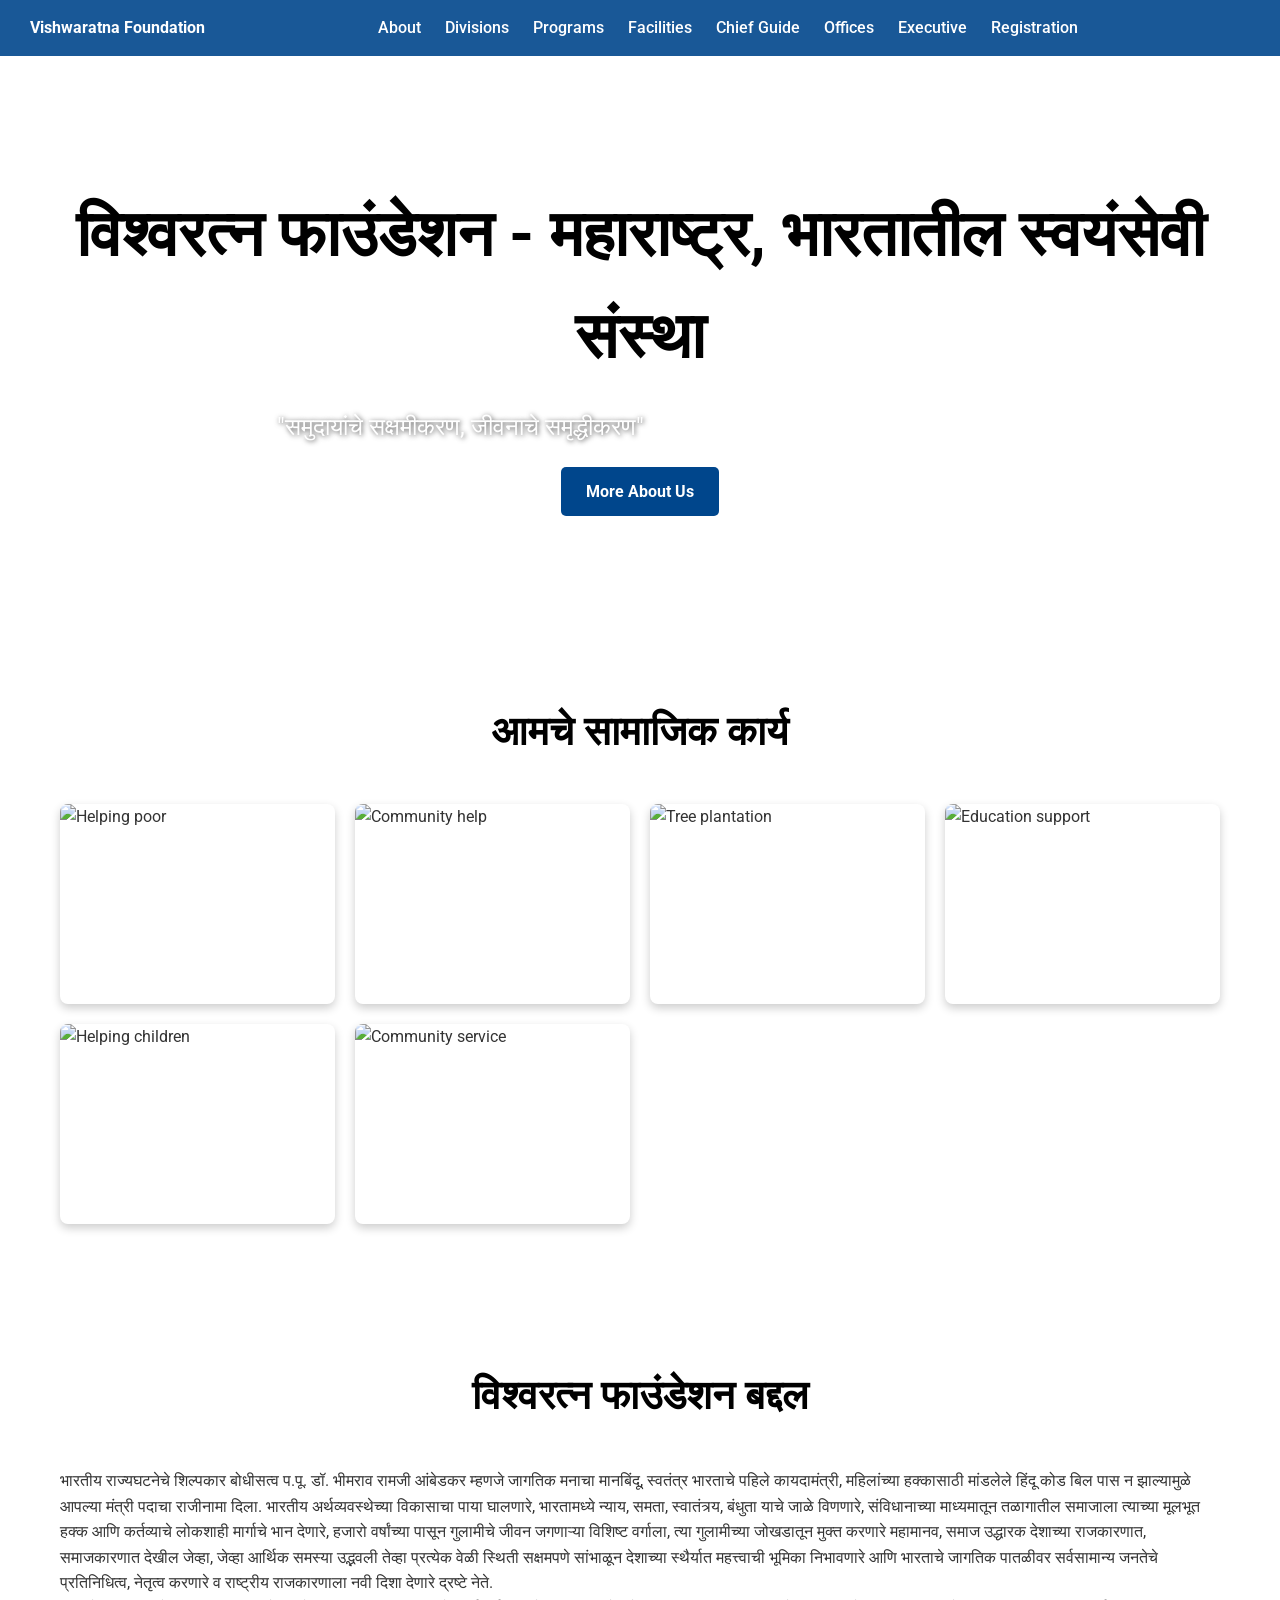
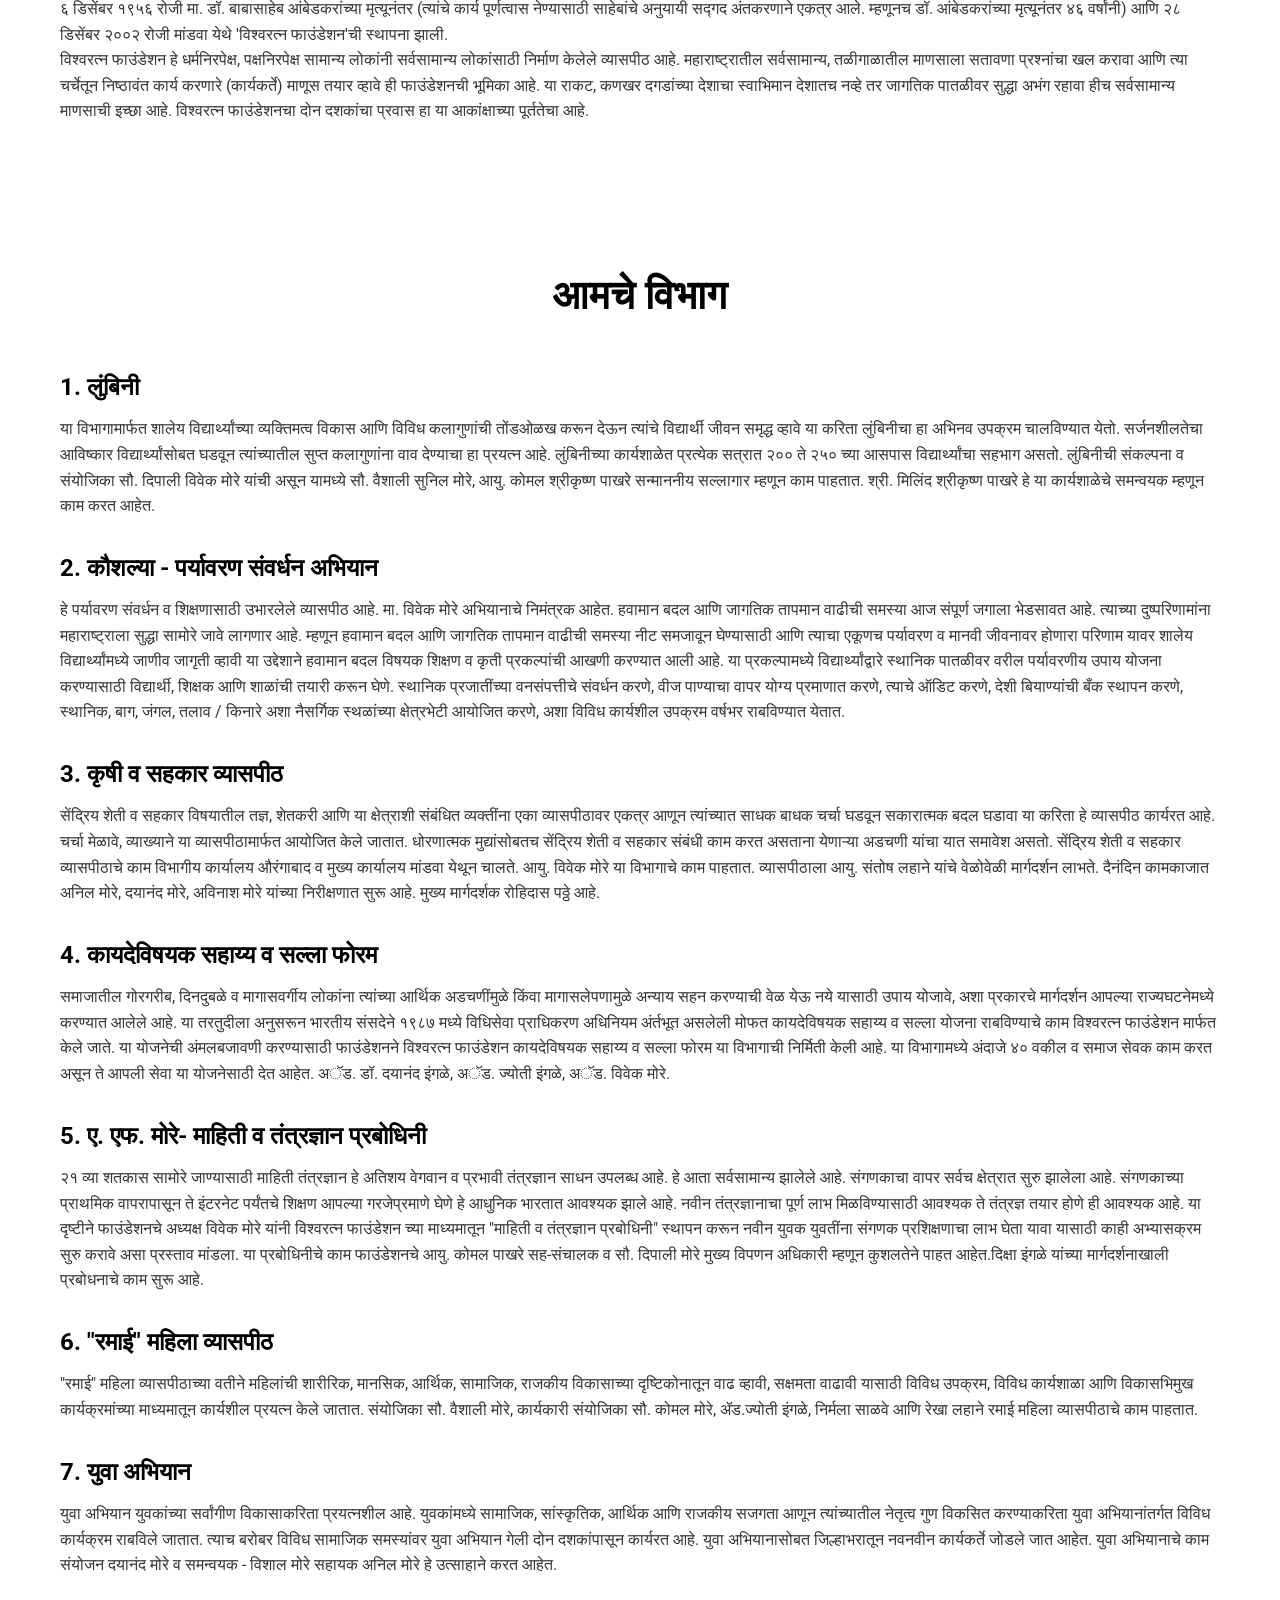
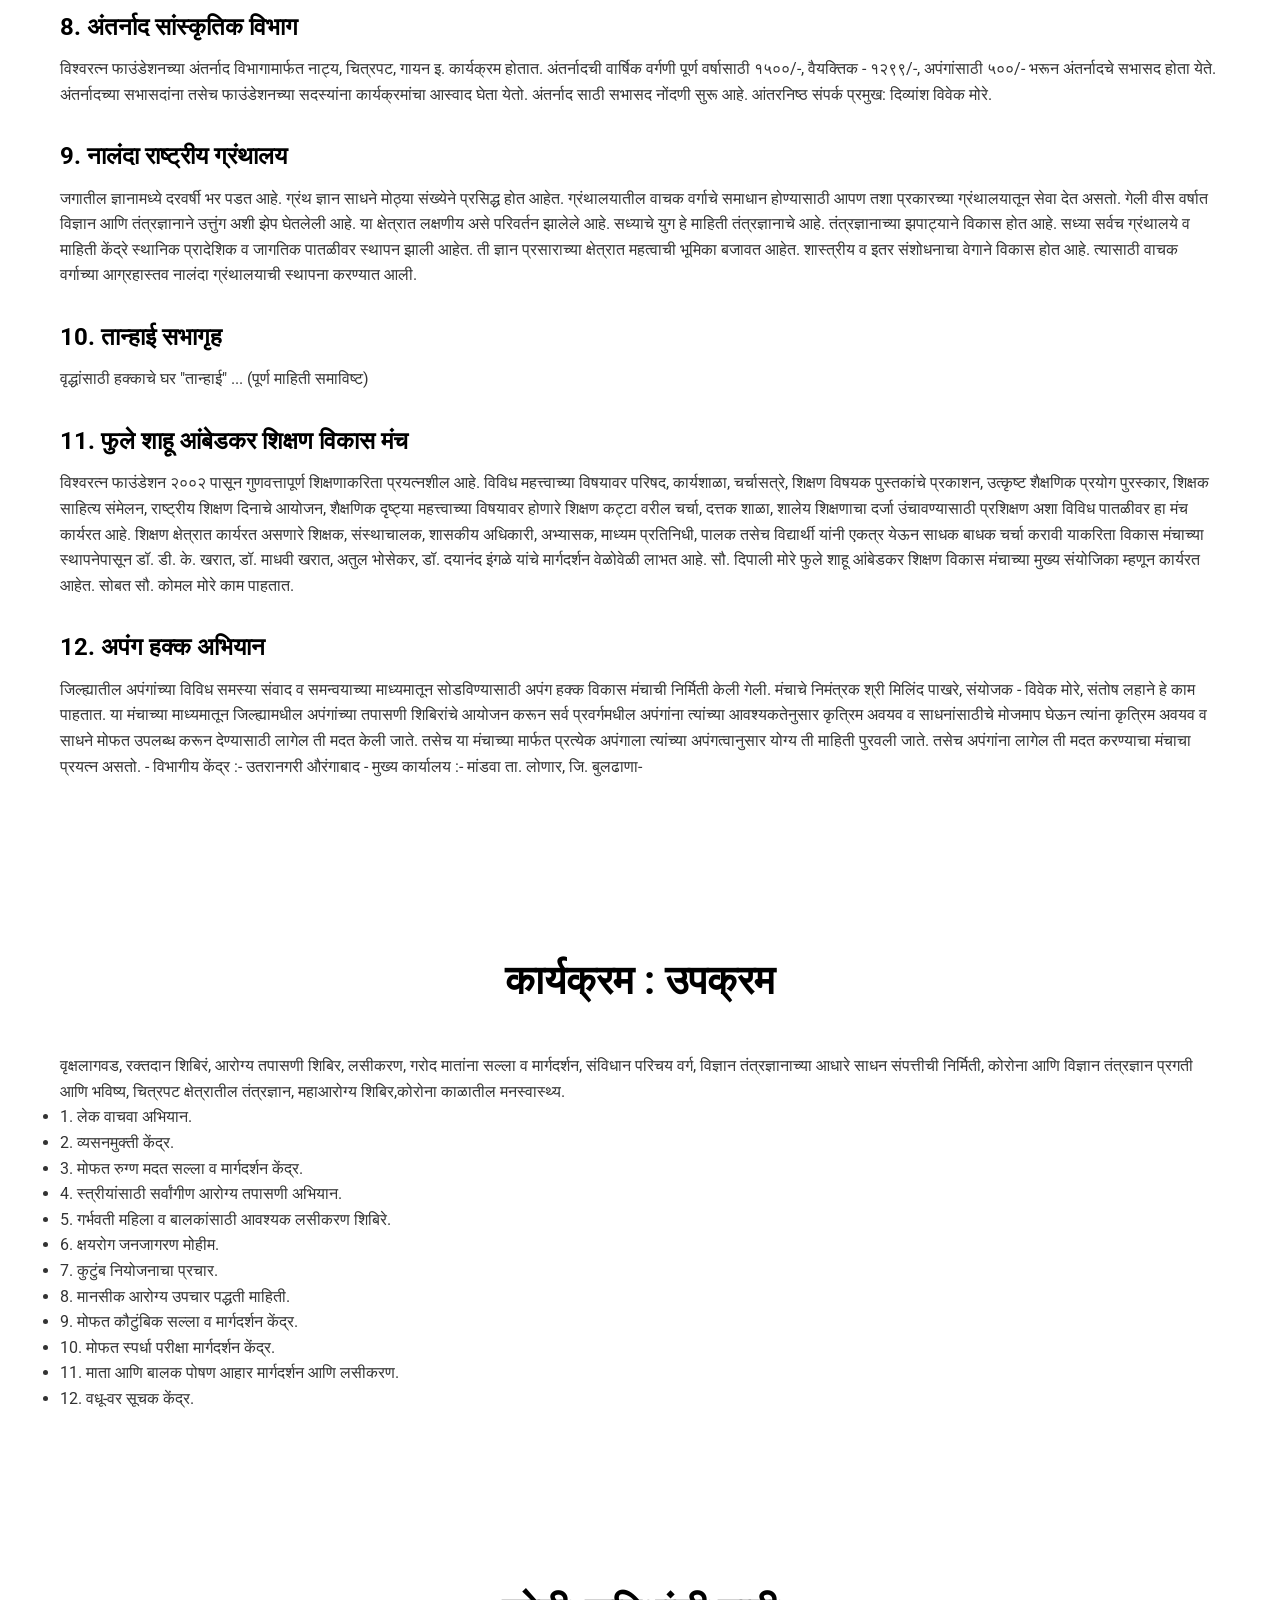
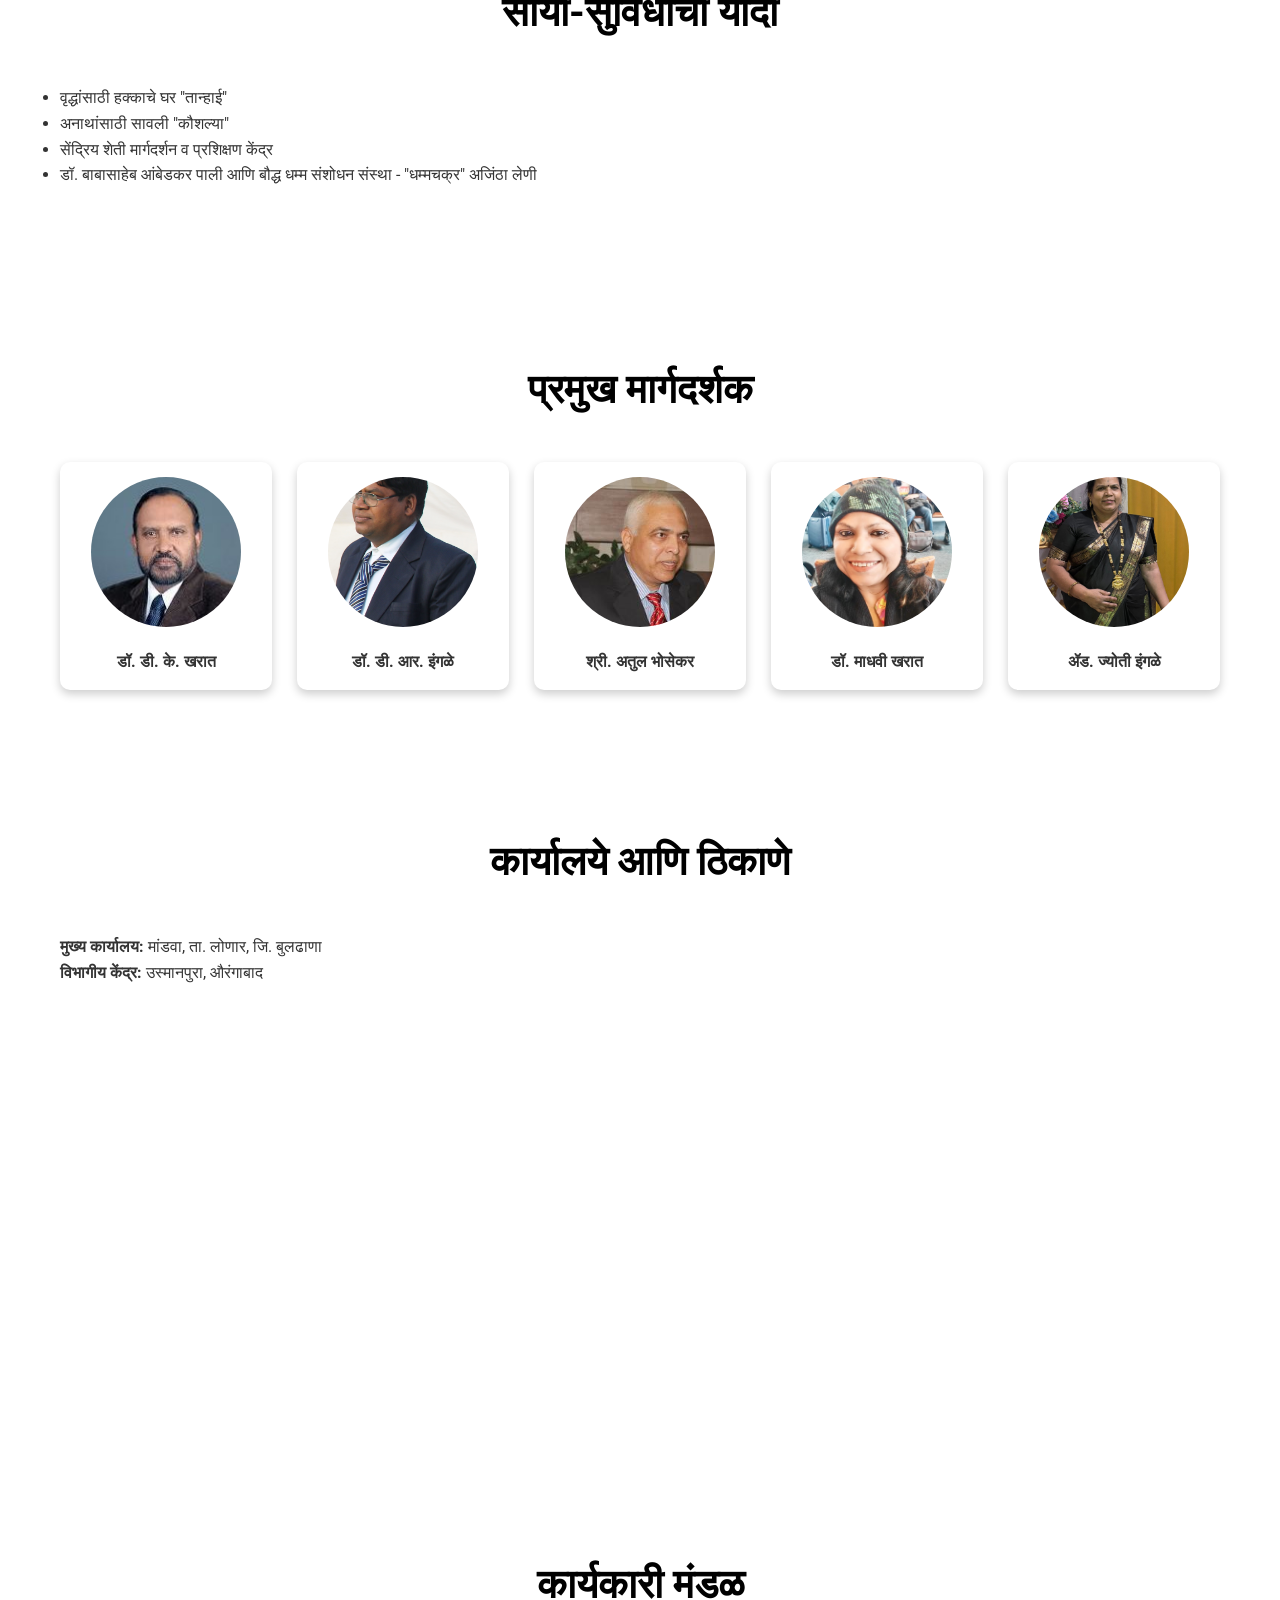
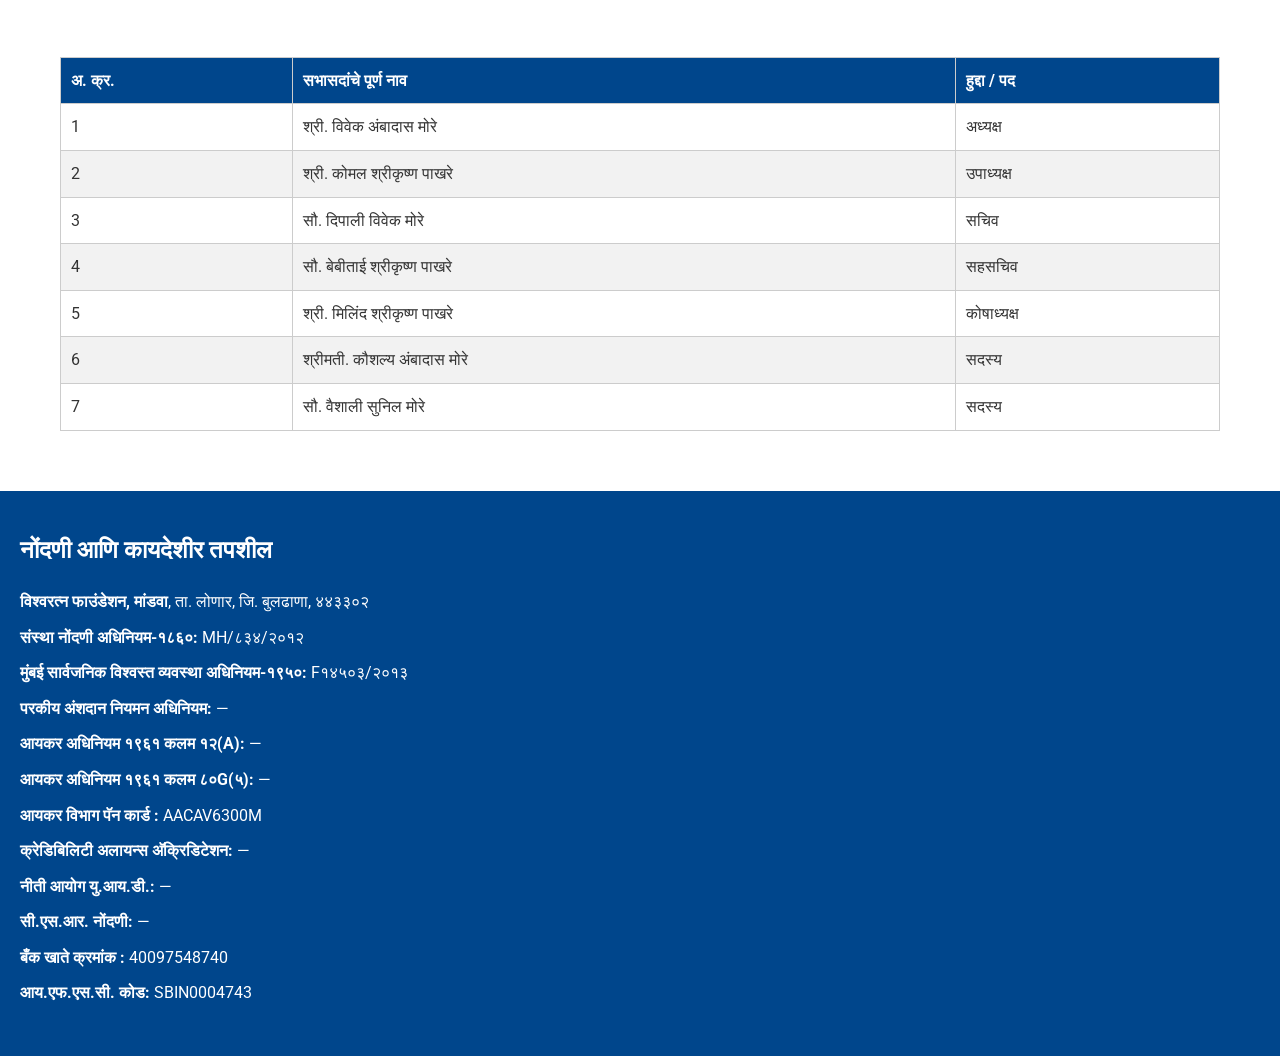
==== index.html @ b2b6c5cb "index.html" ====
<!DOCTYPE html>
<html lang="mr">
<head>
    <meta charset="UTF-8">
    <meta name="viewport" content="width=device-width, initial-scale=1.0">
    <title>विश्वरत्न फाउंडेशन | Vishwaratna Foundation</title>
    <meta name="description" content="Vishwaratna Foundation is an NGO in Maharashtra working for education, environment, health, and social development.">
    <meta name="keywords" content="Vishwaratna Foundation, NGO Maharashtra, social work, education NGO, Ambedkar NGO India">
    <meta name="author" content="Vishwaratna Foundation">
    <link rel="canonical" href="https://diksha20ingle.github.io/ngo-website/">
    <link href="https://fonts.googleapis.com/css2?family=Roboto:wght@400;700&display=swap" rel="stylesheet">
    <style>
        * {margin:0;padding:0;box-sizing:border-box;}
        body {font-family: 'Roboto', sans-serif; line-height:1.6; color:#333; scroll-behavior:smooth;}
        body{padding-top:80px;}
        nav {position:fixed; top:0;width:100%; background-color: rgba(0,70,140,0.9); color:#fff; display:flex; justify-content:space-between; padding:15px 30px; z-index:1000;}
        nav a {color:#fff; margin-left:20px; text-decoration:none; font-weight:500;}
        nav a:hover {text-decoration:underline;}
        .hero {min-height:60vh;background:url('https://upload.wikimedia.org/wikipedia/commons/5/55/Dr._Bhimrao_Ambedkar.jpg') center/cover no-repeat;display:flex;justify-content:center;align-items:center;
               color:#fff;text-align:center;padding:60px 20px;}    
        .hero h1 {font-size:4em; margin-bottom:20px; color:black;text-shadow:2px 2px 6px rgba(255,255,255,0.6);}
        .hero p {font-size:1.5em; max-width:800px; text-shadow:1px 1px 5px rgba(0,0,0,0.7);}
        .hero-btn{display:inline-block;margin-top:20px;padding:12px 25px;background:#00468c;color:white;text-decoration:none;border-radius:5px;font-weight:bold;}
        .hero-btn:hover{background:#0073e6;}
        section {padding:80px 20px 60px; max-width:1200px; margin:0 auto;}
        section h2 {text-align:center; color:black; font-size:2.5em;margin-bottom:40px;}
        .division, .executive-member, .program, .facility {margin-bottom:30px;}
        .division h3, .executive-member h3, .program h3, .facility h3 {color:black; font-size:1.5em; margin-bottom:10px;}
        iframe {width:100%; height:400px; border:0; margin-top:20px;}
        footer {background-color:#00468c; color:#fff; padding:40px 20px; text-align:left;}
        footer h2 {color:#fff; margin-bottom:20px;}
        footer p {margin-bottom:10px;}
        @media(max-width:768px){.hero h1{font-size:2.5em;}.hero p{font-size:1em;} nav{flex-direction:column;} nav a{margin:10px 0 0;}}
        .image-gallery{display:grid;grid-template-columns:repeat(auto-fit,minmax(250px,1fr));gap:20px;margin-top:30px;}
        .image-gallery img{width:100%;height:200px;object-fit:cover;border-radius:8px;box-shadow:0 4px 10px rgba(0,0,0,0.2);}
        #google_translate_element{margin-left:20px;}
        /* Executive Table Style */
        .executive-table{width:100%;border-collapse:collapse;margin-top:30px;}
        .executive-table th,.executive-table td{border:1px solid #ccc;padding:10px;text-align:left;}
        .executive-table th{background:#00468c;color:white;}
        .executive-table tr:nth-child(even){background:#f2f2f2;}
        /* Chief Mentor Images */
        .mentor-grid{display:grid;grid-template-columns:repeat(auto-fit,minmax(200px,1fr));gap:25px;margin-top:30px;text-align:center;}
        .mentor-card{background:white;padding:15px;border-radius:10px;box-shadow:0 4px 10px rgba(0,0,0,0.2);transition:0.3s;}
        .mentor-card:hover{transform:translateY(-8px);}
        .mentor-card img{width:150px;height:150px;object-fit:cover;border-radius:50%;margin-bottom:10px;}
        .mentor-card p{font-weight:bold;margin-top:5px;}
    </style>
    <script>
function googleTranslateElementInit() {
  new google.translate.TranslateElement(
    {pageLanguage: 'mr', includedLanguages: 'mr,en'},
    'google_translate_element'
  );
}
</script>
    <script src="//translate.google.com/translate_a/element.js?cb=googleTranslateElementInit"></script>


</head>
<body>

    <!-- Navigation -->
    <nav>
        <div><strong>Vishwaratna Foundation</strong></div>
        <div>
            <a href="#about">About</a>
            <a href="#divisions">Divisions</a>
            <a href="#programs">Programs</a>
            <a href="#facilities">Facilities</a>
            <a href="#chief-mentors">Chief Guide</a>
            <a href="#offices">Offices</a>
            <a href="#executive">Executive</a>
            <a href="#registration">Registration</a>
        </div>
        <div id="google_translate_element"></div>  

    </nav>

    <!-- Hero Section -->
    <section class="hero">
        <div>
            <h1>विश्वरत्न फाउंडेशन - महाराष्ट्र, भारतातील स्वयंसेवी संस्था</h1>
            <p>"समुदायांचे सक्षमीकरण, जीवनाचे समृद्धीकरण"</p>

            <a href="#about" class="hero-btn">More About Us</a>

        </div>
    </section>

<section id="gallery">

<h2>आमचे सामाजिक कार्य</h2>

<div class="image-gallery">

<img src="https://images.unsplash.com/photo-1607746882042-944635dfe10e" alt="Helping poor">

<img src="https://images.unsplash.com/photo-1532629345422-7515f3d16bb6" alt="Community help">

<img src="https://images.unsplash.com/photo-1526976668912-1a811878dd37" alt="Tree plantation">

<img src="https://images.unsplash.com/photo-1543269865-cbf427effbad" alt="Education support">

<img src="https://images.unsplash.com/photo-1582213782179-e0d53f98f2ca" alt="Helping children">

<img src="https://images.unsplash.com/photo-1559027615-cd4628902d4a" alt="Community service">

</div>

</section>

    <!-- About Section -->
    <section id="about">
        <h2>विश्वरत्न फाउंडेशन बद्दल</h2>
        <p>भारतीय राज्यघटनेचे शिल्पकार बोधीसत्व प.पू. डॉ. भीमराव रामजी आंबेडकर म्हणजे जागतिक मनाचा मानबिंदू, स्वतंत्र भारताचे पहिले कायदामंत्री, महिलांच्या हक्कासाठी मांडलेले हिंदू कोड बिल पास न झाल्यामुळे आपल्या मंत्री पदाचा राजीनामा दिला. भारतीय अर्थव्यवस्थेच्या विकासाचा पाया घालणारे, भारतामध्ये न्याय, समता, स्वातंत्र्य, बंधुता याचे जाळे विणणारे, संविधानाच्या माध्यमातून तळागातील समाजाला त्याच्या मूलभूत हक्क आणि कर्तव्याचे लोकशाही मार्गाचे भान देणारे, हजारो वर्षांच्या पासून गुलामीचे जीवन जगणाऱ्या विशिष्ट वर्गाला, त्या गुलामीच्या जोखडातून मुक्त करणारे महामानव, समाज उद्धारक देशाच्या राजकारणात, समाजकारणात देखील जेव्हा, जेव्हा आर्थिक समस्या उद्भवली तेव्हा प्रत्येक वेळी स्थिती सक्षमपणे सांभाळून देशाच्या स्थैर्यात महत्त्वाची भूमिका निभावणारे आणि भारताचे जागतिक पातळीवर सर्वसामान्य जनतेचे प्रतिनिधित्व, नेतृत्व करणारे व राष्ट्रीय राजकारणाला नवी दिशा देणारे द्रष्टे नेते.</p>
        
        <p>६ डिसेंबर १९५६ रोजी मा. डॉ. बाबासाहेब आंबेडकरांच्या मृत्यूनंतर (त्यांचे कार्य पूर्णत्वास नेण्यासाठी साहेबांचे अनुयायी सद्गद अंतकरणाने एकत्र आले. म्हणूनच डॉ. आंबेडकरांच्या मृत्यूनंतर ४६ वर्षांनी) आणि २८ डिसेंबर २००२ रोजी मांडवा येथे 'विश्वरत्न फाउंडेशन'ची स्थापना झाली.</p>
        
        <p>विश्वरत्न फाउंडेशन हे धर्मनिरपेक्ष, पक्षनिरपेक्ष सामान्य लोकांनी सर्वसामान्य लोकांसाठी निर्माण केलेले व्यासपीठ आहे. महाराष्ट्रातील सर्वसामान्य, तळीगाळातील माणसाला सतावणा प्रश्नांचा खल करावा आणि त्या चर्चेतून निष्ठावंत कार्य करणारे (कार्यकर्ते) माणूस तयार व्हावे ही फाउंडेशनची भूमिका आहे. या राकट, कणखर दगडांच्या देशाचा स्वाभिमान देशातच नव्हे तर जागतिक पातळीवर सुद्धा अभंग रहावा हीच सर्वसामान्य माणसाची इच्छा आहे. विश्वरत्न फाउंडेशनचा दोन दशकांचा प्रवास हा या आकांक्षाच्या पूर्ततेचा आहे.</p>
    </section>

    <!-- Divisions Section -->
    <section id="divisions">
        <h2>आमचे विभाग</h2>

        <div class="division">
            <h3>1. लुंबिनी</h3>
            <p>या विभागामार्फत शालेय विद्यार्थ्यांच्या व्यक्तिमत्व विकास आणि विविध कलागुणांची तोंडओळख करून देऊन त्यांचे विद्यार्थी जीवन समृद्ध व्हावे या करिता लुंबिनीचा हा अभिनव उपक्रम चालविण्यात येतो. सर्जनशीलतेचा आविष्कार विद्यार्थ्यांसोबत घडवून त्यांच्यातील सुप्त कलागुणांना वाव देण्याचा हा प्रयत्न आहे. लुंबिनीच्या कार्यशाळेत प्रत्येक सत्रात २०० ते २५० च्या आसपास विद्यार्थ्यांचा सहभाग असतो. लुंबिनीची संकल्पना व संयोजिका सौ. दिपाली विवेक मोरे यांची असून यामध्ये सौ. वैशाली सुनिल मोरे, आयु. कोमल श्रीकृष्ण पाखरे सन्माननीय सल्लागार म्हणून काम पाहतात. श्री. मिलिंद श्रीकृष्ण पाखरे हे या कार्यशाळेचे समन्वयक म्हणून काम करत आहेत.</p>
        </div>

        <div class="division">
            <h3>2. कौशल्या - पर्यावरण संवर्धन अभियान</h3>
            <p>हे पर्यावरण संवर्धन व शिक्षणासाठी उभारलेले व्यासपीठ आहे. मा. विवेक मोरे अभियानाचे निमंत्रक आहेत. हवामान बदल आणि जागतिक तापमान वाढीची समस्या आज संपूर्ण जगाला भेडसावत आहे. त्याच्या दुष्परिणामांना महाराष्ट्राला सुद्धा सामोरे जावे लागणार आहे. म्हणून हवामान बदल आणि जागतिक तापमान वाढीची समस्या नीट समजावून घेण्यासाठी आणि त्याचा एकूणच पर्यावरण व मानवी जीवनावर होणारा परिणाम यावर शालेय विद्यार्थ्यांमध्ये जाणीव जागृती व्हावी या उद्देशाने हवामान बदल विषयक शिक्षण व कृती प्रकल्पांची आखणी करण्यात आली आहे. या प्रकल्पामध्ये विद्यार्थ्यांद्वारे स्थानिक पातळीवर वरील पर्यावरणीय उपाय योजना करण्यासाठी विद्यार्थी, शिक्षक आणि शाळांची तयारी करून घेणे. स्थानिक प्रजातींच्या वनसंपत्तीचे संवर्धन करणे, वीज पाण्याचा वापर योग्य प्रमाणात करणे, त्याचे ऑडिट करणे, देशी बियाण्यांची बँक स्थापन करणे, स्थानिक, बाग, जंगल, तलाव / किनारे अशा नैसर्गिक स्थळांच्या क्षेत्रभेटी आयोजित करणे, अशा विविध कार्यशील उपक्रम वर्षभर राबविण्यात येतात.</p>
        </div>

        <div class="division">
            <h3>3. कृषी व सहकार व्यासपीठ</h3>
            <p>सेंद्रिय शेती व सहकार विषयातील तज्ञ, शेतकरी आणि या क्षेत्राशी संबंधित व्यक्तींना एका व्यासपीठावर एकत्र आणून त्यांच्यात साधक बाधक चर्चा घडवून सकारात्मक बदल घडावा या करिता हे व्यासपीठ कार्यरत आहे. चर्चा मेळावे, व्याख्याने या व्यासपीठामार्फत आयोजित केले जातात. धोरणात्मक मुद्यांसोबतच सेंद्रिय शेती व सहकार संबंधी काम करत असताना येणाऱ्या अडचणी यांचा यात समावेश असतो. सेंद्रिय शेती व सहकार व्यासपीठाचे काम विभागीय कार्यालय औरंगाबाद व मुख्य कार्यालय मांडवा येथून चालते. आयु. विवेक मोरे या विभागाचे काम पाहतात. व्यासपीठाला आयु. संतोष लहाने यांचे वेळोवेळी मार्गदर्शन लाभते. दैनंदिन कामकाजात अनिल मोरे, दयानंद मोरे, अविनाश मोरे यांच्या निरीक्षणात सुरू आहे. मुख्य मार्गदर्शक रोहिदास पठ्ठे आहे.</p>
        </div>

        <div class="division">
            <h3>4. कायदेविषयक सहाय्य व सल्ला फोरम</h3>
            <p>समाजातील गोरगरीब, दिनदुबळे व मागासवर्गीय लोकांना त्यांच्या आर्थिक अडचणींमुळे किंवा मागासलेपणामुळे अन्याय सहन करण्याची वेळ येऊ नये यासाठी उपाय योजावे, अशा प्रकारचे मार्गदर्शन आपल्या राज्यघटनेमध्ये करण्यात आलेले आहे. या तरतुदीला अनुसरून भारतीय संसदेने १९८७ मध्ये विधिसेवा प्राधिकरण अधिनियम अंर्तभूत असलेली मोफत कायदेविषयक सहाय्य व सल्ला योजना राबविण्याचे काम विश्वरत्न फाउंडेशन मार्फत केले जाते. या योजनेची अंमलबजावणी करण्यासाठी फाउंडेशनने विश्वरत्न फाउंडेशन कायदेविषयक सहाय्य व सल्ला फोरम या विभागाची निर्मिती केली आहे. या विभागामध्ये अंदाजे ४० वकील व समाज सेवक काम करत असून ते आपली सेवा या योजनेसाठी देत आहेत. अॅड. डॉ. दयानंद इंगळे, अॅड. ज्योती इंगळे, अॅड. विवेक मोरे.</p>
        </div>

        <div class="division">
            <h3>5. ए. एफ. मोरे- माहिती व तंत्रज्ञान प्रबोधिनी</h3>
            <p>२१ व्या शतकास सामोरे जाण्यासाठी माहिती तंत्रज्ञान हे अतिशय वेगवान व प्रभावी तंत्रज्ञान साधन उपलब्ध आहे. हे आता सर्वसामान्य झालेले आहे. संगणकाचा वापर सर्वच क्षेत्रात सुरु झालेला आहे. संगणकाच्या प्राथमिक वापरापासून ते इंटरनेट पर्यंतचे शिक्षण आपल्या गरजेप्रमाणे घेणे हे आधुनिक भारतात आवश्यक झाले आहे. नवीन तंत्रज्ञानाचा पूर्ण लाभ मिळविण्यासाठी आवश्यक ते तंत्रज्ञ तयार होणे ही आवश्यक आहे. या दृष्टीने फाउंडेशनचे अध्यक्ष विवेक मोरे यांनी विश्वरत्न फाउंडेशन च्या माध्यमातून "माहिती व तंत्रज्ञान प्रबोधिनी" स्थापन करून नवीन युवक युवतींना संगणक प्रशिक्षणाचा लाभ घेता यावा यासाठी काही अभ्यासक्रम सुरु करावे असा प्रस्ताव मांडला. या प्रबोधिनीचे काम फाउंडेशनचे आयु. कोमल पाखरे सह-संचालक व सौ. दिपाली मोरे मुख्य विपणन अधिकारी म्हणून कुशलतेने पाहत आहेत.दिक्षा इंगळे यांच्या मार्गदर्शनाखाली प्रबोधनाचे काम सुरू आहे.</p>
        </div>

        <div class="division">
            <h3>6. "रमाई" महिला व्यासपीठ</h3>
            <p>"रमाई" महिला व्यासपीठाच्या वतीने महिलांची शारीरिक, मानसिक, आर्थिक, सामाजिक, राजकीय विकासाच्या दृष्टिकोनातून वाढ व्हावी, सक्षमता वाढावी यासाठी विविध उपक्रम, विविध कार्यशाळा आणि विकासभिमुख कार्यक्रमांच्या माध्यमातून कार्यशील प्रयत्न केले जातात. संयोजिका सौ. वैशाली मोरे, कार्यकारी संयोजिका सौ. कोमल मोरे, ॲड.ज्योती इंगळे, निर्मला साळवे आणि रेखा लहाने रमाई महिला व्यासपीठाचे काम पाहतात.</p>
        </div>

        <div class="division">
            <h3>7. युवा अभियान</h3>
            <p>युवा अभियान युवकांच्या सर्वांगीण विकासाकरिता प्रयत्नशील आहे. युवकांमध्ये सामाजिक, सांस्कृतिक, आर्थिक आणि राजकीय सजगता आणून त्यांच्यातील नेतृत्व गुण विकसित करण्याकरिता युवा अभियानांतर्गत विविध कार्यक्रम राबविले जातात. त्याच बरोबर विविध सामाजिक समस्यांवर युवा अभियान गेली दोन दशकांपासून कार्यरत आहे. युवा अभियानासोबत जिल्हाभरातून नवनवीन कार्यकर्ते जोडले जात आहेत. युवा अभियानाचे काम संयोजन दयानंद मोरे व समन्वयक - विशाल मोरे सहायक अनिल मोरे हे उत्साहाने करत आहेत.</p>
        </div>

        <div class="division">
            <h3>8. अंतर्नाद सांस्कृतिक विभाग</h3>
            <p>विश्वरत्न फाउंडेशनच्या अंतर्नाद विभागामार्फत नाट्य, चित्रपट, गायन इ. कार्यक्रम होतात. अंतर्नादची वार्षिक वर्गणी पूर्ण वर्षासाठी १५००/-, वैयक्तिक - १२९९/-, अपंगांसाठी ५००/- भरून अंतर्नादचे सभासद होता येते. अंतर्नादच्या सभासदांना तसेच फाउंडेशनच्या सदस्यांना कार्यक्रमांचा आस्वाद घेता येतो. अंतर्नाद साठी सभासद नोंदणी सुरू आहे. आंतरनिष्ठ संपर्क प्रमुख: दिव्यांश विवेक मोरे.</p>
        </div>

        <div class="division">
            <h3>9. नालंदा राष्ट्रीय ग्रंथालय</h3>
            <p>जगातील ज्ञानामध्ये दरवर्षी भर पडत आहे. ग्रंथ ज्ञान साधने मोठ्या संख्येने प्रसिद्ध होत आहेत. ग्रंथालयातील वाचक वर्गाचे समाधान होण्यासाठी आपण तशा प्रकारच्या ग्रंथालयातून सेवा देत असतो. गेली वीस वर्षात विज्ञान आणि तंत्रज्ञानाने उत्तुंग अशी झेप घेतलेली आहे. या क्षेत्रात लक्षणीय असे परिवर्तन झालेले आहे. सध्याचे युग हे माहिती तंत्रज्ञानाचे आहे. तंत्रज्ञानाच्या झपाट्याने विकास होत आहे. सध्या सर्वच ग्रंथालये व माहिती केंद्रे स्थानिक प्रादेशिक व जागतिक पातळीवर स्थापन झाली आहेत. ती ज्ञान प्रसाराच्या क्षेत्रात महत्वाची भूमिका बजावत आहेत. शास्त्रीय व इतर संशोधनाचा वेगाने विकास होत आहे. त्यासाठी वाचक वर्गाच्या आग्रहास्तव नालंदा ग्रंथालयाची स्थापना करण्यात आली.</p>
        </div>

        <div class="division">
            <h3>10. तान्हाई सभागृह</h3>
            <p>वृद्धांसाठी हक्काचे घर "तान्हाई" ... (पूर्ण माहिती समाविष्ट)</p>
        </div>

        <div class="division">
            <h3>11. फुले शाहू आंबेडकर शिक्षण विकास मंच</h3>
            <p>विश्वरत्न फाउंडेशन २००२ पासून गुणवत्तापूर्ण शिक्षणाकरिता प्रयत्नशील आहे. विविध महत्त्वाच्या विषयावर परिषद, कार्यशाळा, चर्चासत्रे, शिक्षण विषयक पुस्तकांचे प्रकाशन, उत्कृष्ट शैक्षणिक प्रयोग पुरस्कार, शिक्षक साहित्य संमेलन, राष्ट्रीय शिक्षण दिनाचे आयोजन, शैक्षणिक दृष्ट्या महत्त्वाच्या विषयावर होणारे शिक्षण कट्टा वरील चर्चा, दत्तक शाळा, शालेय शिक्षणाचा दर्जा उंचावण्यासाठी प्रशिक्षण अशा विविध पातळीवर हा मंच कार्यरत आहे. शिक्षण क्षेत्रात कार्यरत असणारे शिक्षक, संस्थाचालक, शासकीय अधिकारी, अभ्यासक, माध्यम प्रतिनिधी, पालक तसेच विद्यार्थी यांनी एकत्र येऊन साधक बाधक चर्चा करावी याकरिता विकास मंचाच्या स्थापनेपासून डॉ. डी. के. खरात, डॉ. माधवी खरात, अतुल भोसेकर, डॉ. दयानंद इंगळे यांचे मार्गदर्शन वेळोवेळी लाभत आहे. सौ. दिपाली मोरे फुले शाहू आंबेडकर शिक्षण विकास मंचाच्या मुख्य संयोजिका म्हणून कार्यरत आहेत. सोबत सौ. कोमल मोरे काम पाहतात.</p>
        </div>

        <div class="division">
            <h3>12. अपंग हक्क अभियान</h3>
            <p>जिल्ह्यातील अपंगांच्या विविध समस्या संवाद व समन्वयाच्या माध्यमातून सोडविण्यासाठी अपंग हक्क विकास मंचाची निर्मिती केली गेली. मंचाचे निमंत्रक श्री मिलिंद पाखरे, संयोजक - विवेक मोरे, संतोष लहाने हे काम पाहतात. या मंचाच्या माध्यमातून जिल्ह्यामधील अपंगांच्या तपासणी शिबिरांचे आयोजन करून सर्व प्रवर्गमधील अपंगांना त्यांच्या आवश्यकतेनुसार कृत्रिम अवयव व साधनांसाठीचे मोजमाप घेऊन त्यांना कृत्रिम अवयव व साधने मोफत उपलब्ध करून देण्यासाठी लागेल ती मदत केली जाते. तसेच या मंचाच्या मार्फत प्रत्येक अपंगाला त्यांच्या अपंगत्वानुसार योग्य ती माहिती पुरवली जाते. तसेच अपंगांना लागेल ती मदत करण्याचा मंचाचा प्रयत्न असतो.
               - विभागीय केंद्र :- उतरानगरी औरंगाबाद
               - मुख्य कार्यालय :- मांडवा ता. लोणार, जि. बुलढाणा-</p>
        </div>
    </section>

    <!-- Programs Section -->
    <section id="programs">
        <h2> कार्यक्रम : उपक्रम</h2>
        <div class="program">
            <ul>
            वृक्षलागवड, रक्तदान शिबिरं, आरोग्य तपासणी शिबिर, लसीकरण, गरोद मातांना सल्ला व मार्गदर्शन, संविधान परिचय वर्ग, विज्ञान तंत्रज्ञानाच्या आधारे साधन संपत्तीची निर्मिती, कोरोना आणि विज्ञान तंत्रज्ञान प्रगती आणि भविष्य, चित्रपट क्षेत्रातील तंत्रज्ञान, महाआरोग्य शिबिर,कोरोना काळातील मनस्वास्थ्य.
                
                <li>1. लेक वाचवा अभियान.</li>
                <li>2. व्यसनमुक्ती केंद्र.</li>
                <li>3. मोफत रुग्ण मदत सल्ला व मार्गदर्शन केंद्र.</li>
                <li>4. स्त्रीयांसाठी सर्वांगीण आरोग्य तपासणी अभियान.</li>
                <li>5. गर्भवती महिला व बालकांसाठी आवश्यक लसीकरण शिबिरे.</li>
                <li>6. क्षयरोग जनजागरण मोहीम.</li> 
                <li>7. कुटुंब नियोजनाचा प्रचार.</li>
                <li>8. मानसीक आरोग्य उपचार पद्धती माहिती.</li>
                <li>9. मोफत कौटुंबिक सल्ला व मार्गदर्शन केंद्र.</li>
                <li>10. मोफत स्पर्धा परीक्षा मार्गदर्शन केंद्र.</li>
                <li>11. माता आणि बालक पोषण आहार मार्गदर्शन आणि लसीकरण.</li>
                <li>12. वधू-वर सूचक केंद्र.</li>
            </ul>
        </div>
    </section>

    <!-- Facilities Section -->
    <section id="facilities">
        <h2>सोयी-सुविधांची यादी</h2>
        <div class="facility">
            <ul>
                <li>वृद्धांसाठी हक्काचे घर "तान्हाई"</li>
                <li>अनाथांसाठी सावली "कौशल्या"</li>
                <li>सेंद्रिय शेती मार्गदर्शन व प्रशिक्षण केंद्र</li>
                <li>डॉ. बाबासाहेब आंबेडकर पाली आणि बौद्ध धम्म संशोधन संस्था - "धम्मचक्र" अजिंठा लेणी</li>
            </ul>
        </div>
    </section>

    <!-- Chief Mentors Section-->
    <section id="chief-mentors">
        <h2>प्रमुख मार्गदर्शक</h2>
        <div class="mentor-grid">
            <div class="mentor-card">
                <img src="images/Dr D K Kharat.jpeg" alt="डॉ. डी. के. खरात">
                <p> डॉ. डी. के. खरात</p>
                </div>
            
            <div class="mentor-card">
                <img src="images/Dr D R Ingle.jpg" alt="डॉ. डी. आर. इंगळे">
                <p> डॉ. डी. आर. इंगळे</p>
                </div>
            
            <div class="mentor-card">
                <img src="images/atul.bhosekar.jpg" alt="श्री. अतुल भोसेकर">
                <p> श्री. अतुल भोसेकर</p>
                </div>

            <div class="mentor-card">
                <img src="images/Dr Madhavi Kharat.jpeg" alt="डॉ. माधवी खरात">
                <p> डॉ. माधवी खरात</p>
                </div>
            
            <div class="mentor-card">
                <img src="images/Adv Jyoti Ingle.jpeg" alt="ॲड. ज्योती इंगळे">
                <p> ॲड. ज्योती इंगळे</p>
                </div>
            </div>
    </section>
        
    <!-- Offices & Locations -->
    <section id="offices">
        <h2>कार्यालये आणि ठिकाणे</h2>
        <p><strong>मुख्य कार्यालय:</strong> मांडवा, ता. लोणार, जि. बुलढाणा</p>
        <p><strong>विभागीय केंद्र:</strong> उस्मानपुरा, औरंगाबाद</p>
        <iframe src="https://www.google.com/maps/embed?pb=!1m18!1m12!1m3!1d3782.345!2d76.361!3d19.973!2m3!1f0!2f0!3f0!3m2!1i1024!2i768!4f13.1!3m3!1m2!1s0x3bd5c1f2!2sMandwa%2C%20Maharashtra%2C%20India!5e0!3m2!1sen!2sin!4v1697897412345" allowfullscreen="" loading="lazy"></iframe>
    </section>


    <!-- Executive Committee -->
    <section id="executive">
        <h2>कार्यकारी मंडळ</h2>
       <table class="executive-table">
       <thead>
           <tr>
               <th>अ. क्र.</th>
               <th>सभासदांचे पूर्ण नाव</th>
               <th>हुद्दा / पद</th>
               </tr>
           </thead>
           <tbody>
               <tr>
                   <td>1</td>
                   <td>श्री. विवेक अंबादास मोरे</td>
                   <td>अध्यक्ष</td>
                   </tr>
               <tr>
                   <td>2</td>
                   <td>श्री. कोमल श्रीकृष्ण पाखरे</td>
                   <td>उपाध्यक्ष</td>
                   </tr>
               <tr>
                   <td>3</td>
                   <td>सौ. दिपाली विवेक मोरे</td>
                   <td>सचिव</td>
                   </tr>
               <tr>
                   <td>4</td>
                   <td>सौ. बेबीताई श्रीकृष्ण पाखरे</td>
                   <td>सहसचिव</td>
                   </tr>
               <tr>
                   <td>5</td>
                   <td>श्री. मिलिंद श्रीकृष्ण पाखरे</td>
                   <td>कोषाध्यक्ष</td>
                   </tr>
               <tr>
                   <td>6</td>
                   <td>श्रीमती. कौशल्य अंबादास मोरे</td>
                   <td>सदस्य</td>
                   </tr>
               <tr>
                   <td>7</td>
                   <td>सौ. वैशाली सुनिल मोरे</td>
                   <td>सदस्य</td>
                   </tr>
               </tbody>
           </table>
    </section>

    <!-- Registration Details -->
    <footer id="registration">
        <h2>नोंदणी आणि कायदेशीर तपशील</h2>
        <p><strong>विश्वरत्न फाउंडेशन, मांडवा</strong>, ता. लोणार, जि. बुलढाणा, ४४३३०२</p>
        <p><strong>संस्था नोंदणी अधिनियम-१८६०:</strong> MH/८३४/२०१२</p>
        <p><strong>मुंबई सार्वजनिक विश्वस्त व्यवस्था अधिनियम-१९५०:</strong> F१४५०३/२०१३</p>
        <p><strong>परकीय अंशदान नियमन अधिनियम:</strong> —</p>
        <p><strong>आयकर अधिनियम १९६१ कलम १२(A):</strong> —</p>
        <p><strong>आयकर अधिनियम १९६१ कलम ८०G(५):</strong> —</p>
        <p><strong>आयकर विभाग पॅन कार्ड :</strong> AACAV6300M</p>
        <p><strong>क्रेडिबिलिटी अलायन्स अ‍ॅक्रिडिटेशन:</strong> —</p>
        <p><strong>नीती आयोग यु.आय.डी.:</strong> —</p>
        <p><strong>सी.एस.आर. नोंदणी:</strong> —</p>
        <p><strong>बँक खाते क्रमांक :</strong> 40097548740</p>
        <p><strong>आय.एफ.एस.सी. कोड:</strong> SBIN0004743</p>
    </footer>

</body>
</html>
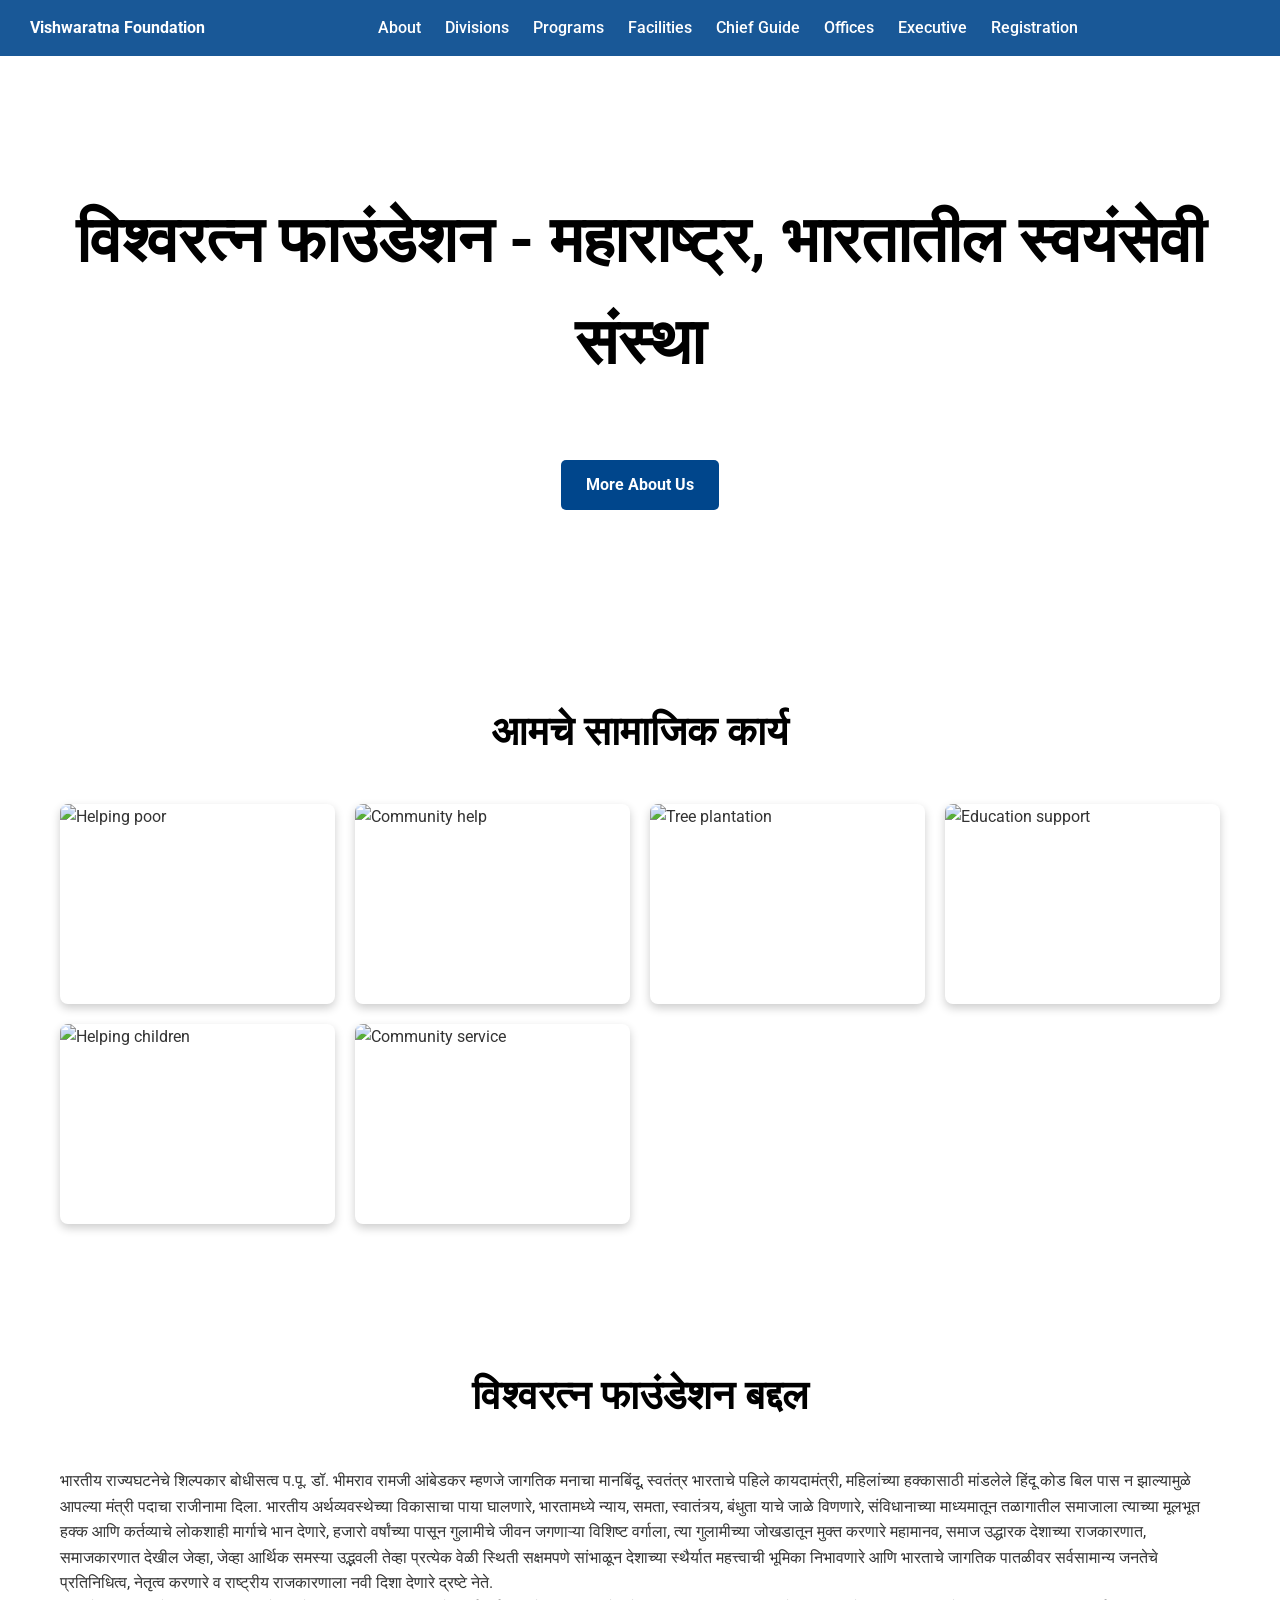
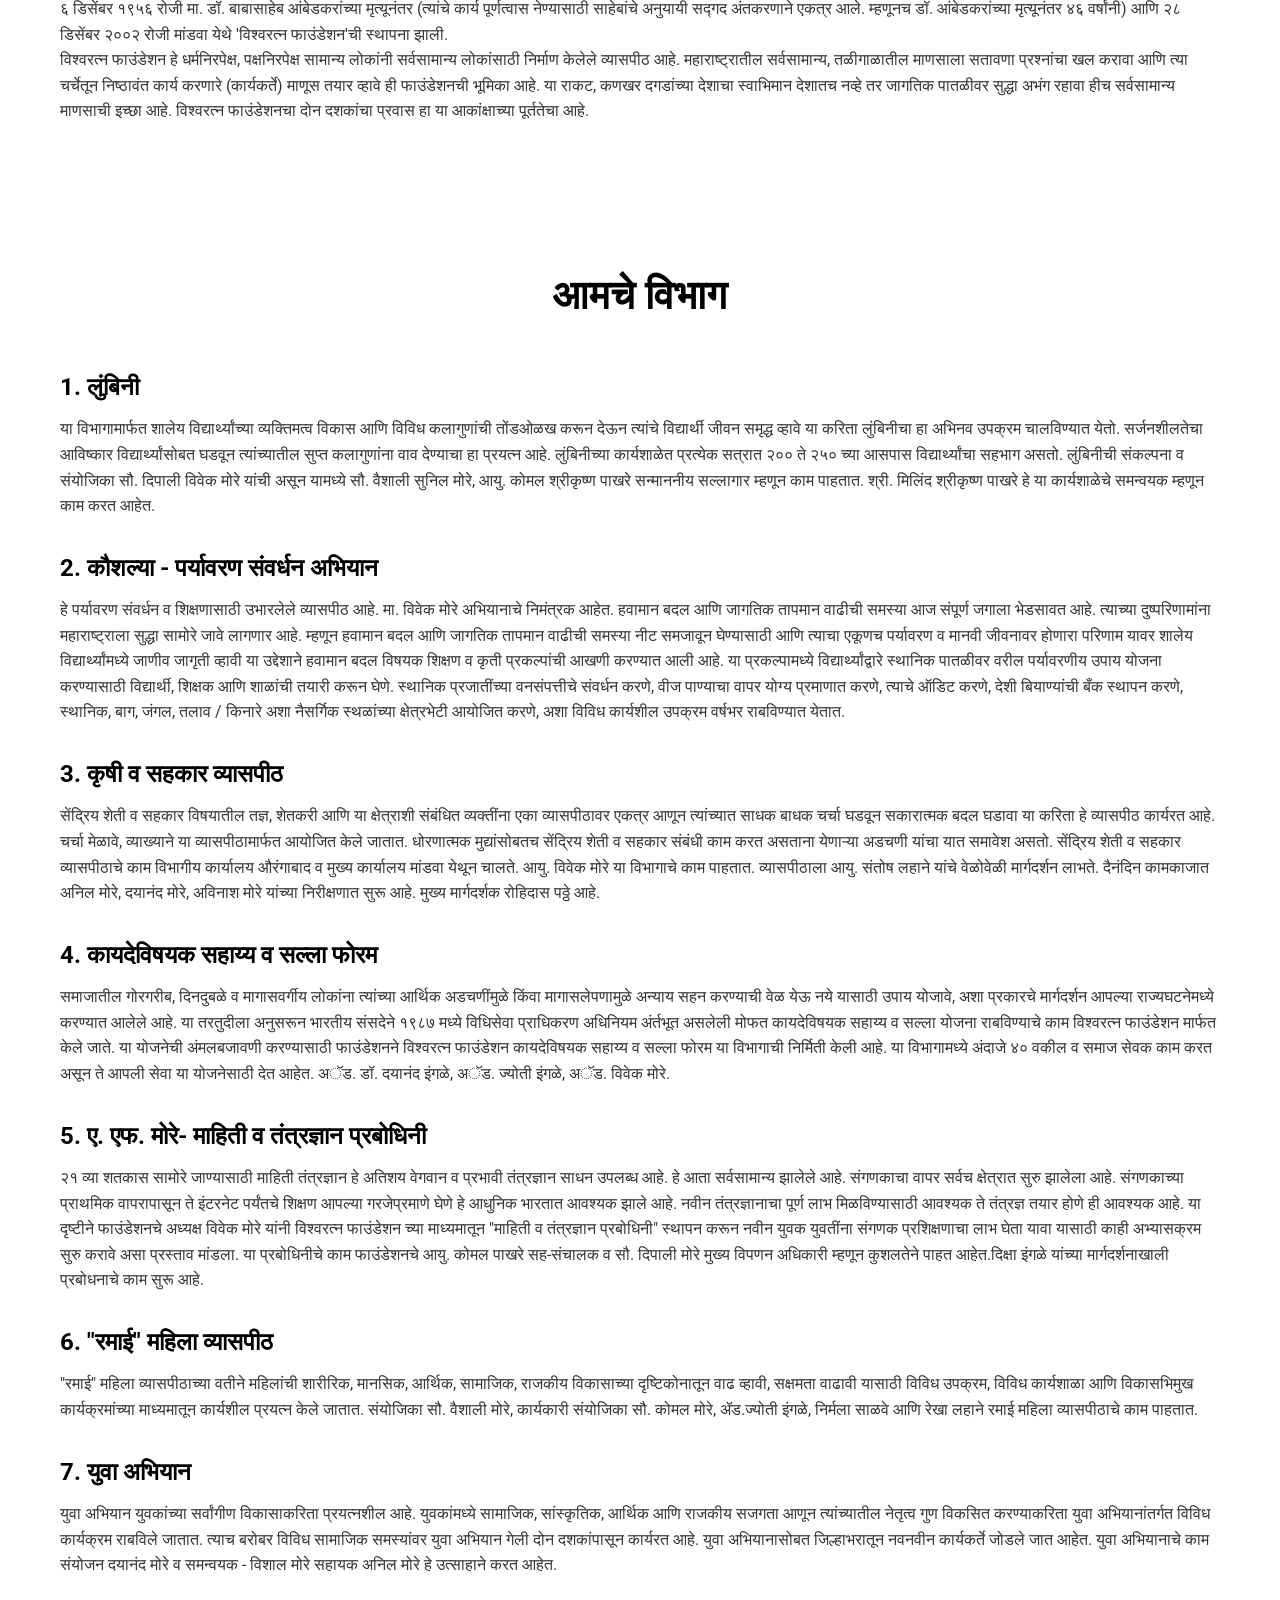
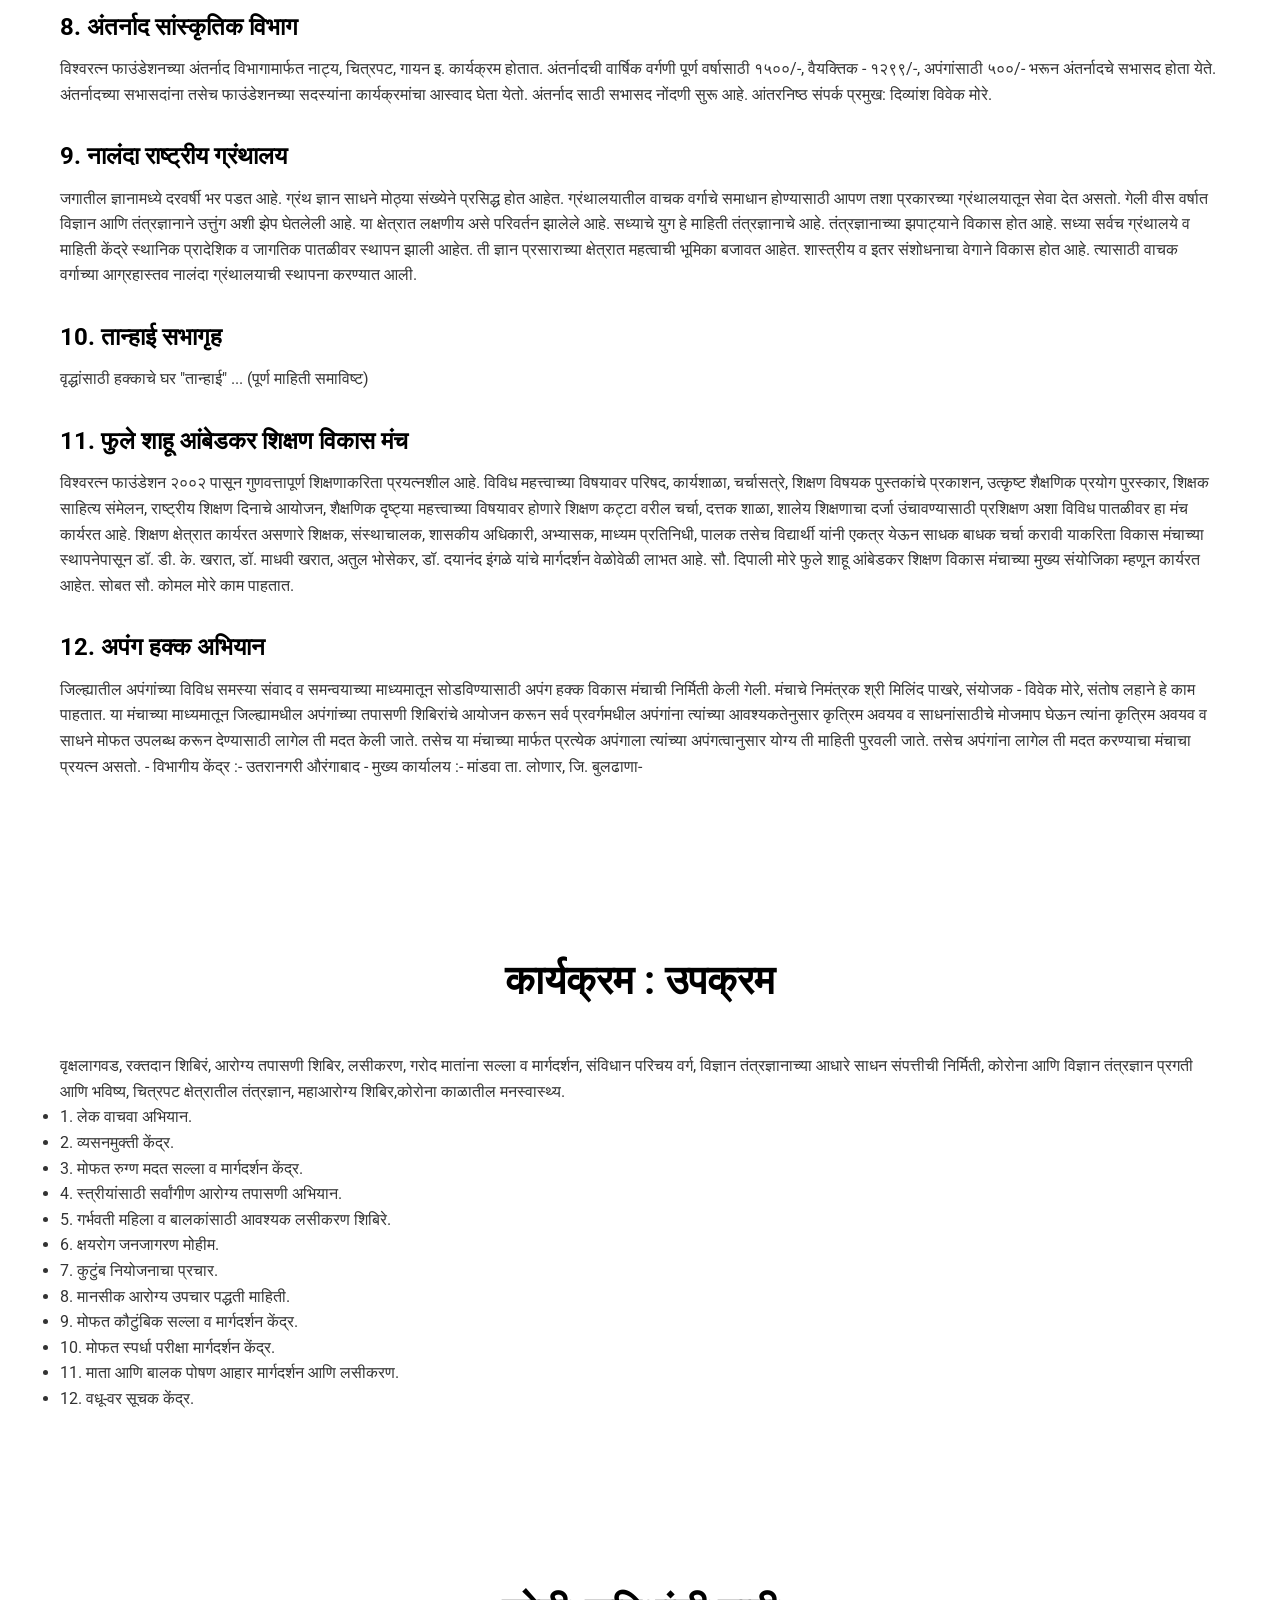
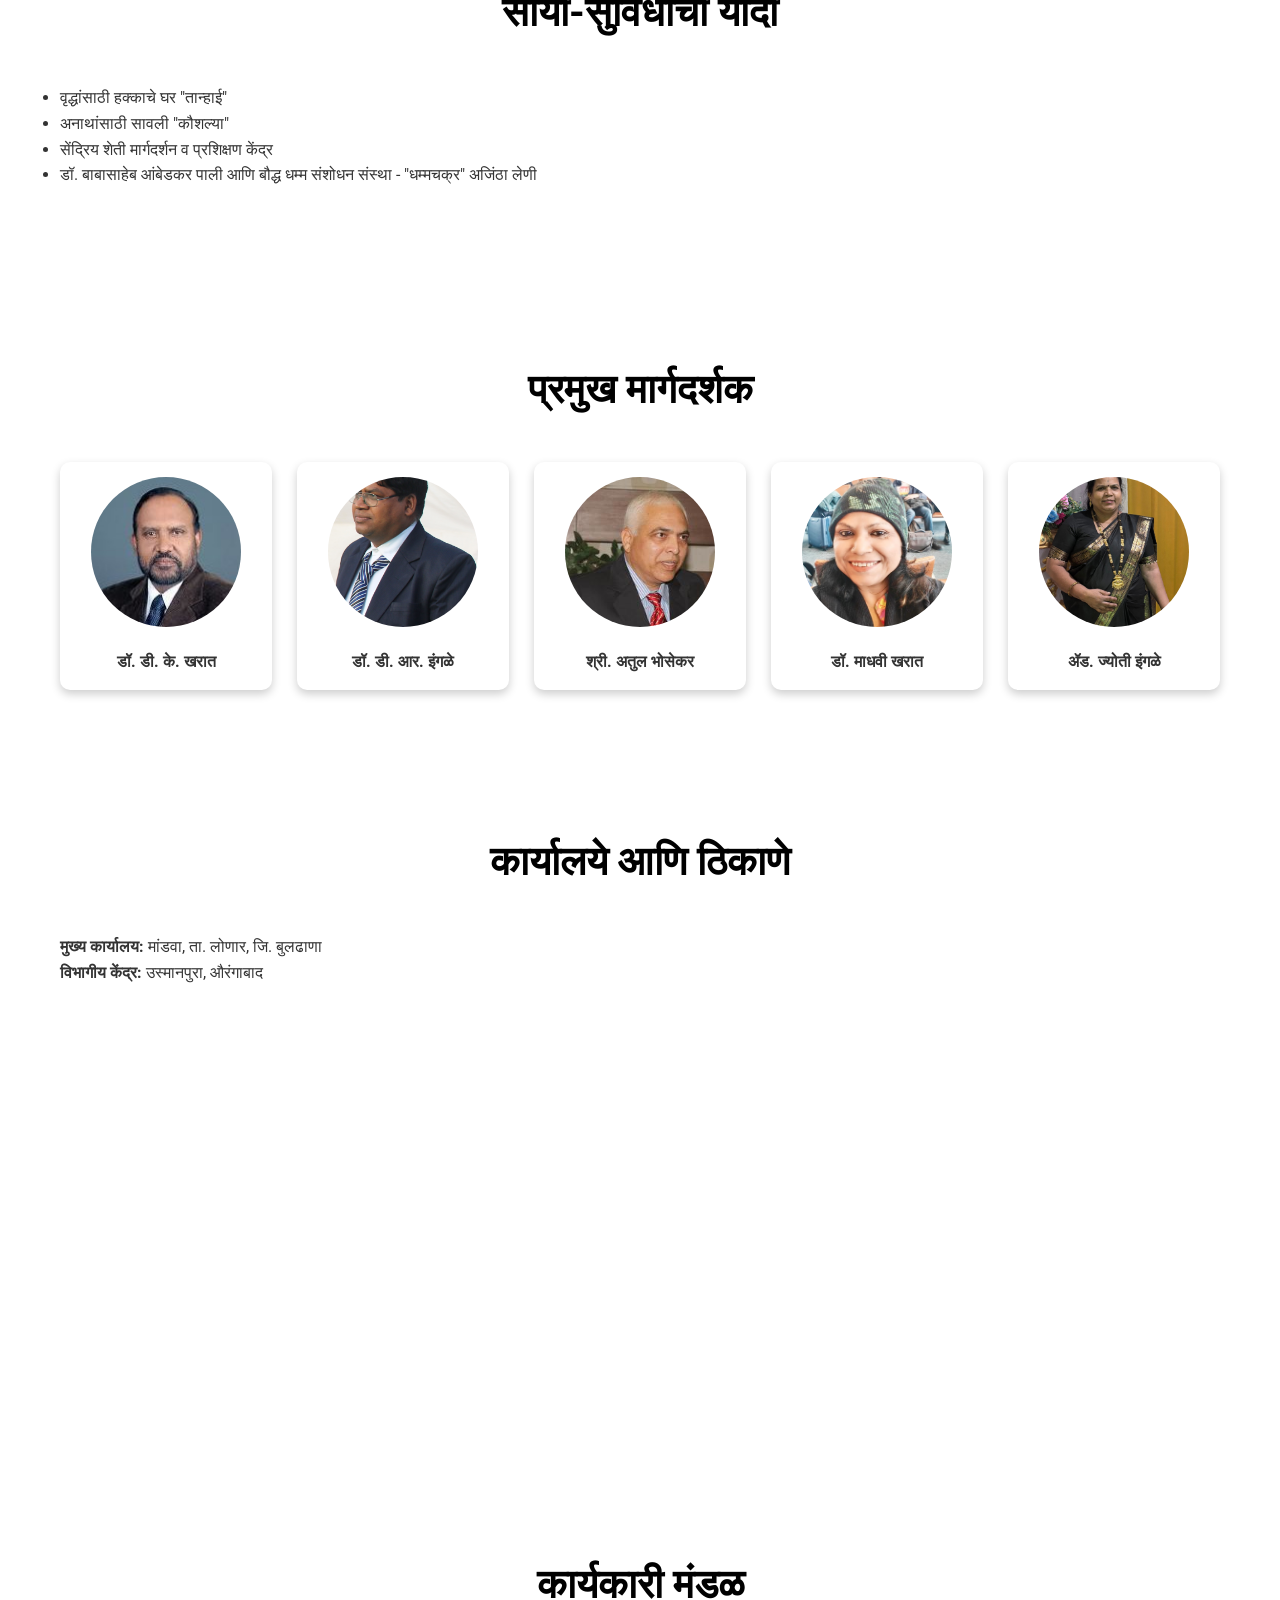
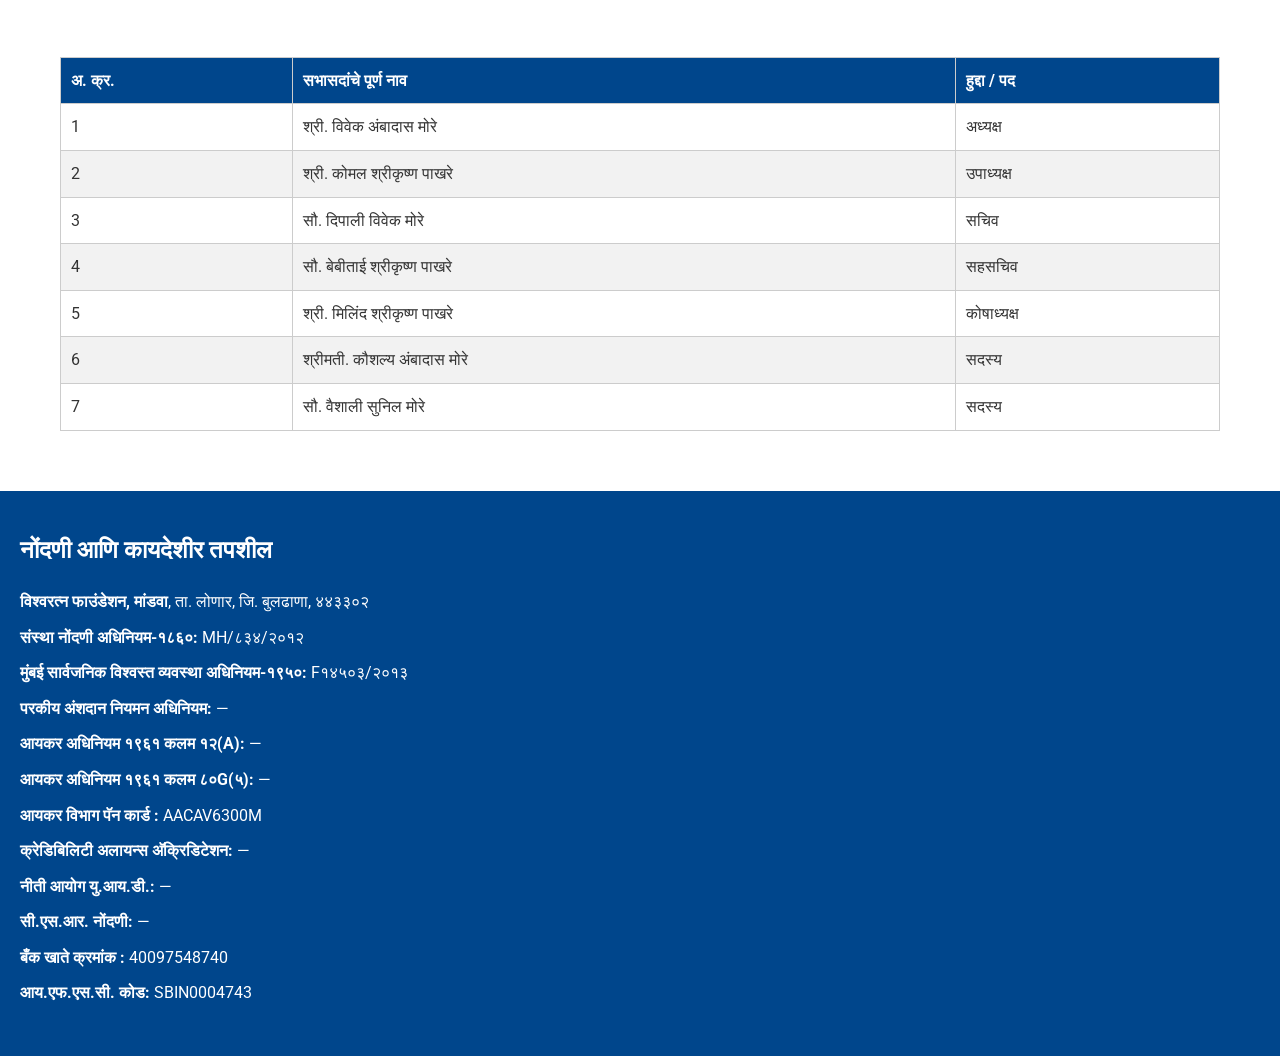
==== commit 09c44c54: "index.html" ====
--- a/index.html
+++ b/index.html
@@ -19,7 +19,8 @@
         .hero {min-height:60vh;background:url('https://upload.wikimedia.org/wikipedia/commons/5/55/Dr._Bhimrao_Ambedkar.jpg') center/cover no-repeat;display:flex;justify-content:center;align-items:center;
                color:#fff;text-align:center;padding:60px 20px;}    
         .hero h1 {font-size:4em; margin-bottom:20px; color:black;text-shadow:2px 2px 6px rgba(255,255,255,0.6);}
-        .hero p {font-size:1.5em; max-width:800px; text-shadow:1px 1px 5px rgba(0,0,0,0.7);}
+        ..hero p {    font-size: 1.5em;    max-width: 800px;    margin: 0 auto;        /* ✅ centers horizontally */    text-align: center;    /* ✅ proper alignment */
+                 color: #fff;    text-shadow: none;     /* ✅ removes blur */}
         .hero-btn{display:inline-block;margin-top:20px;padding:12px 25px;background:#00468c;color:white;text-decoration:none;border-radius:5px;font-weight:bold;}
         .hero-btn:hover{background:#0073e6;}
         section {padding:80px 20px 60px; max-width:1200px; margin:0 auto;}
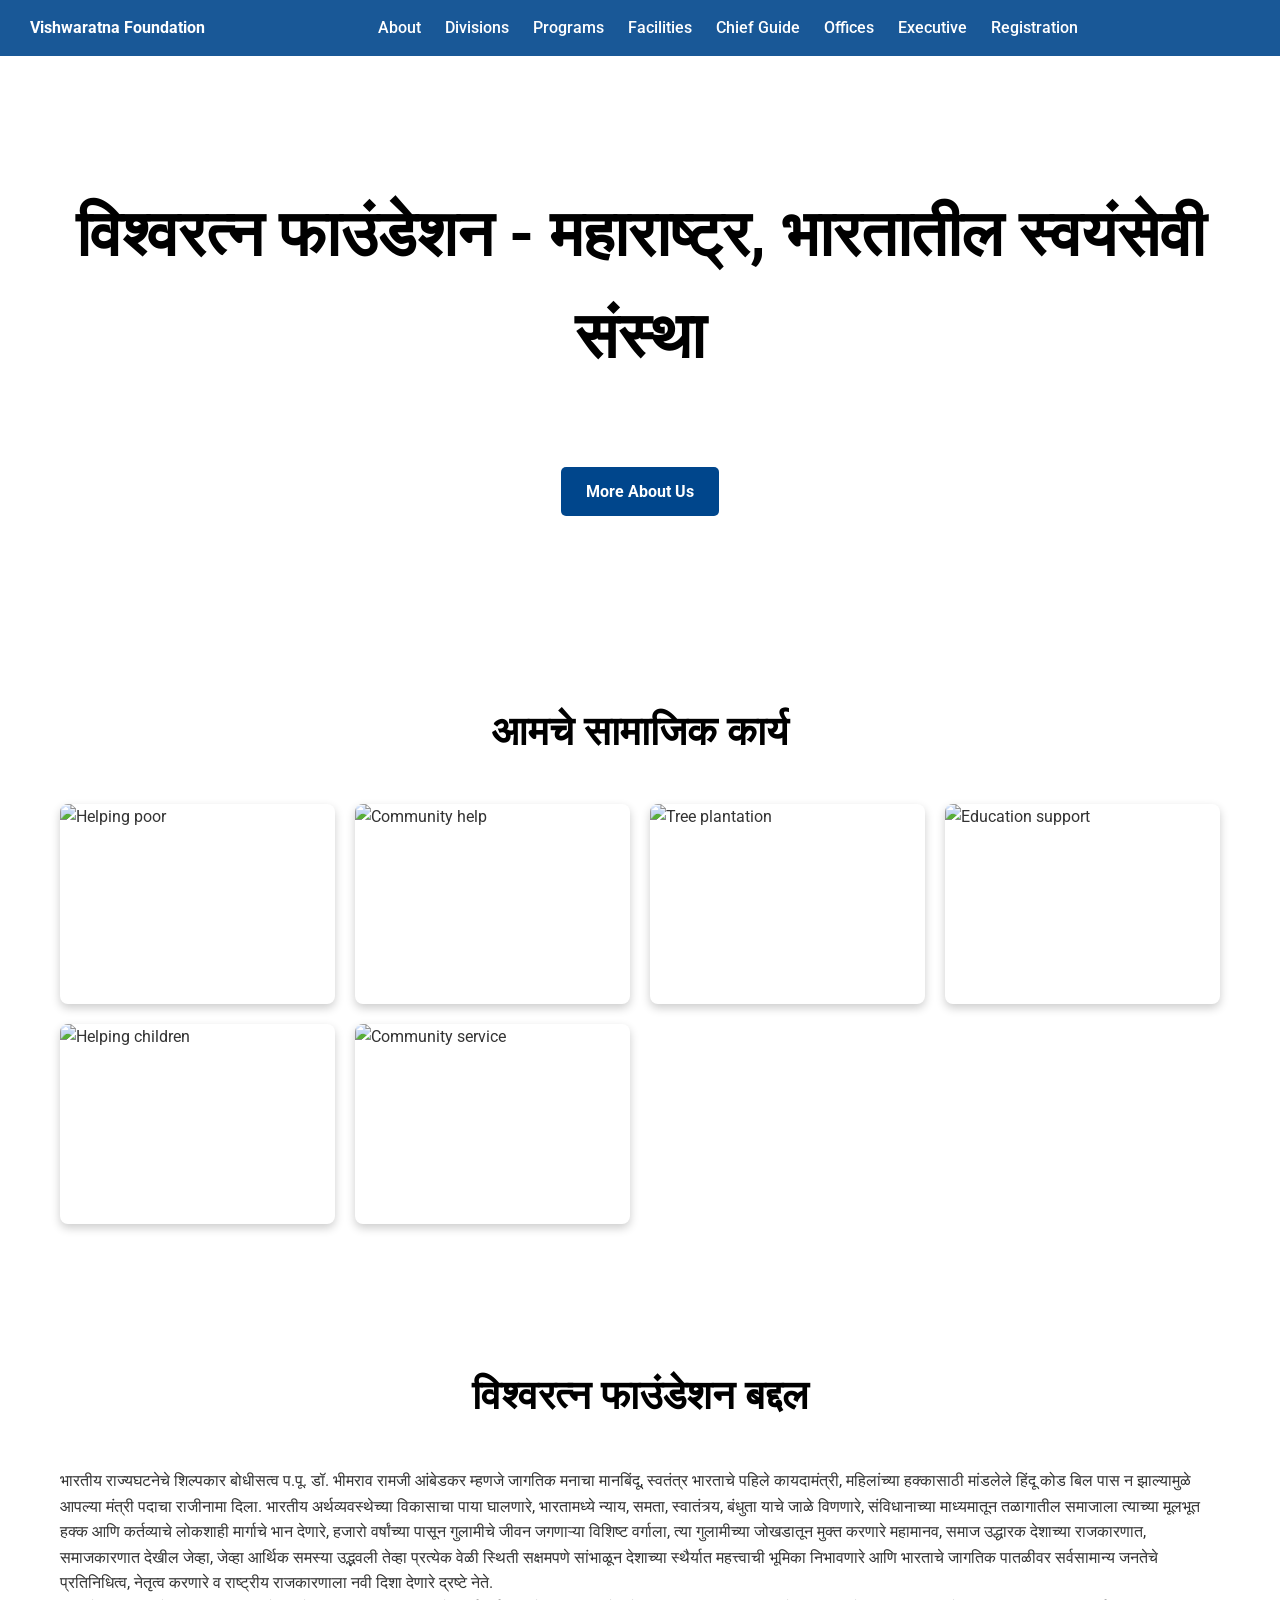
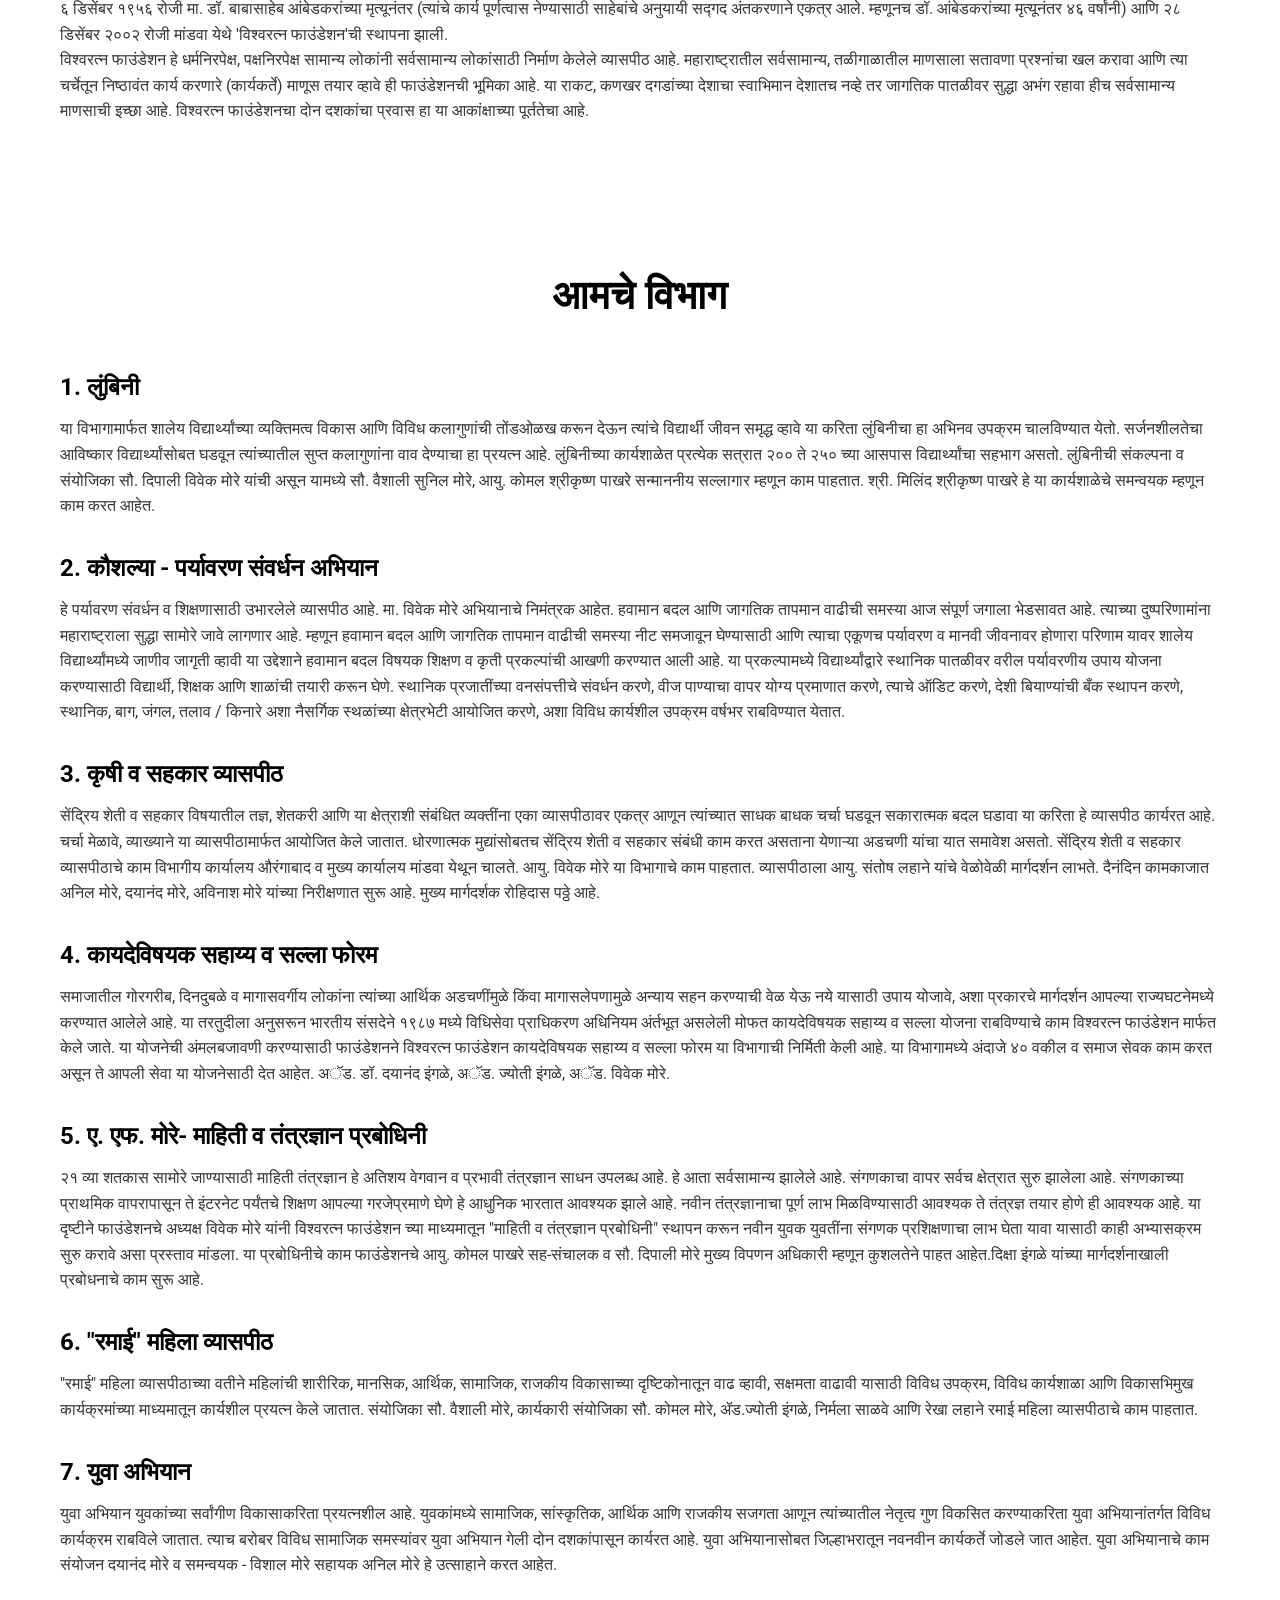
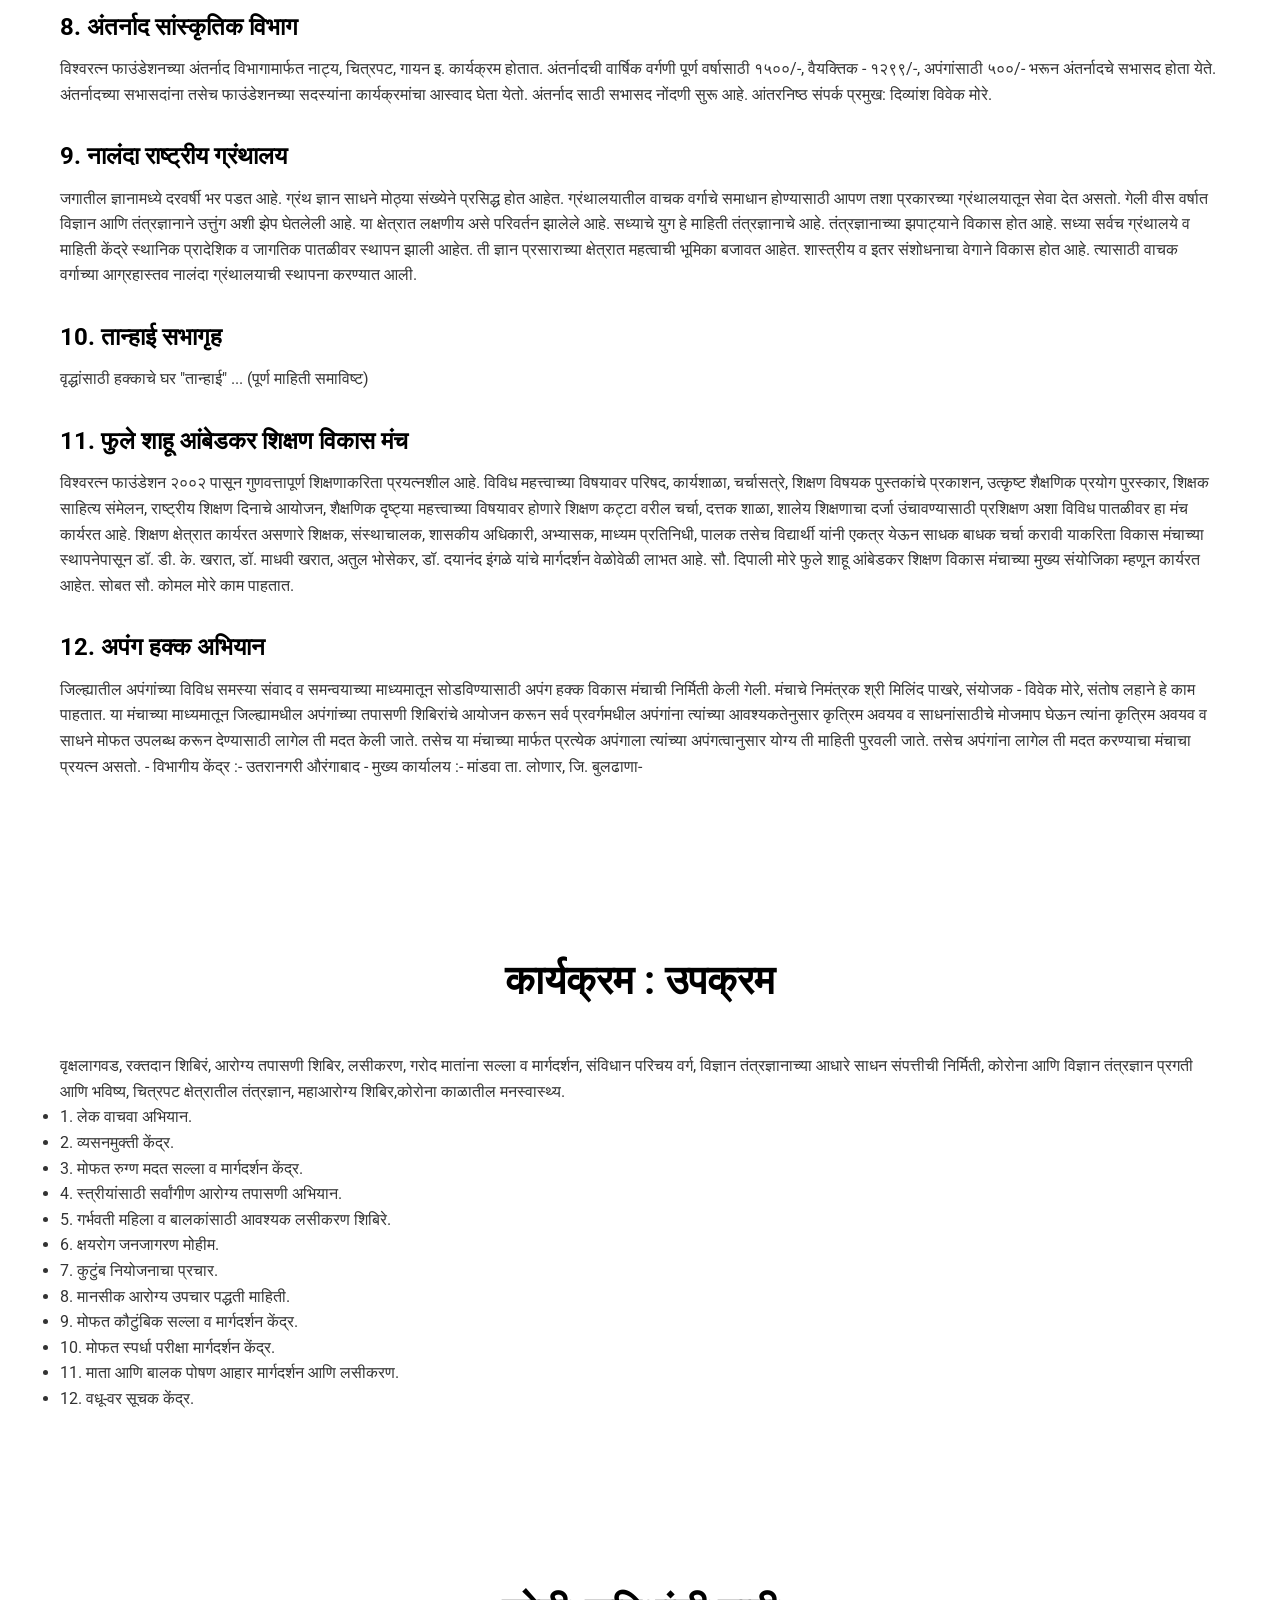
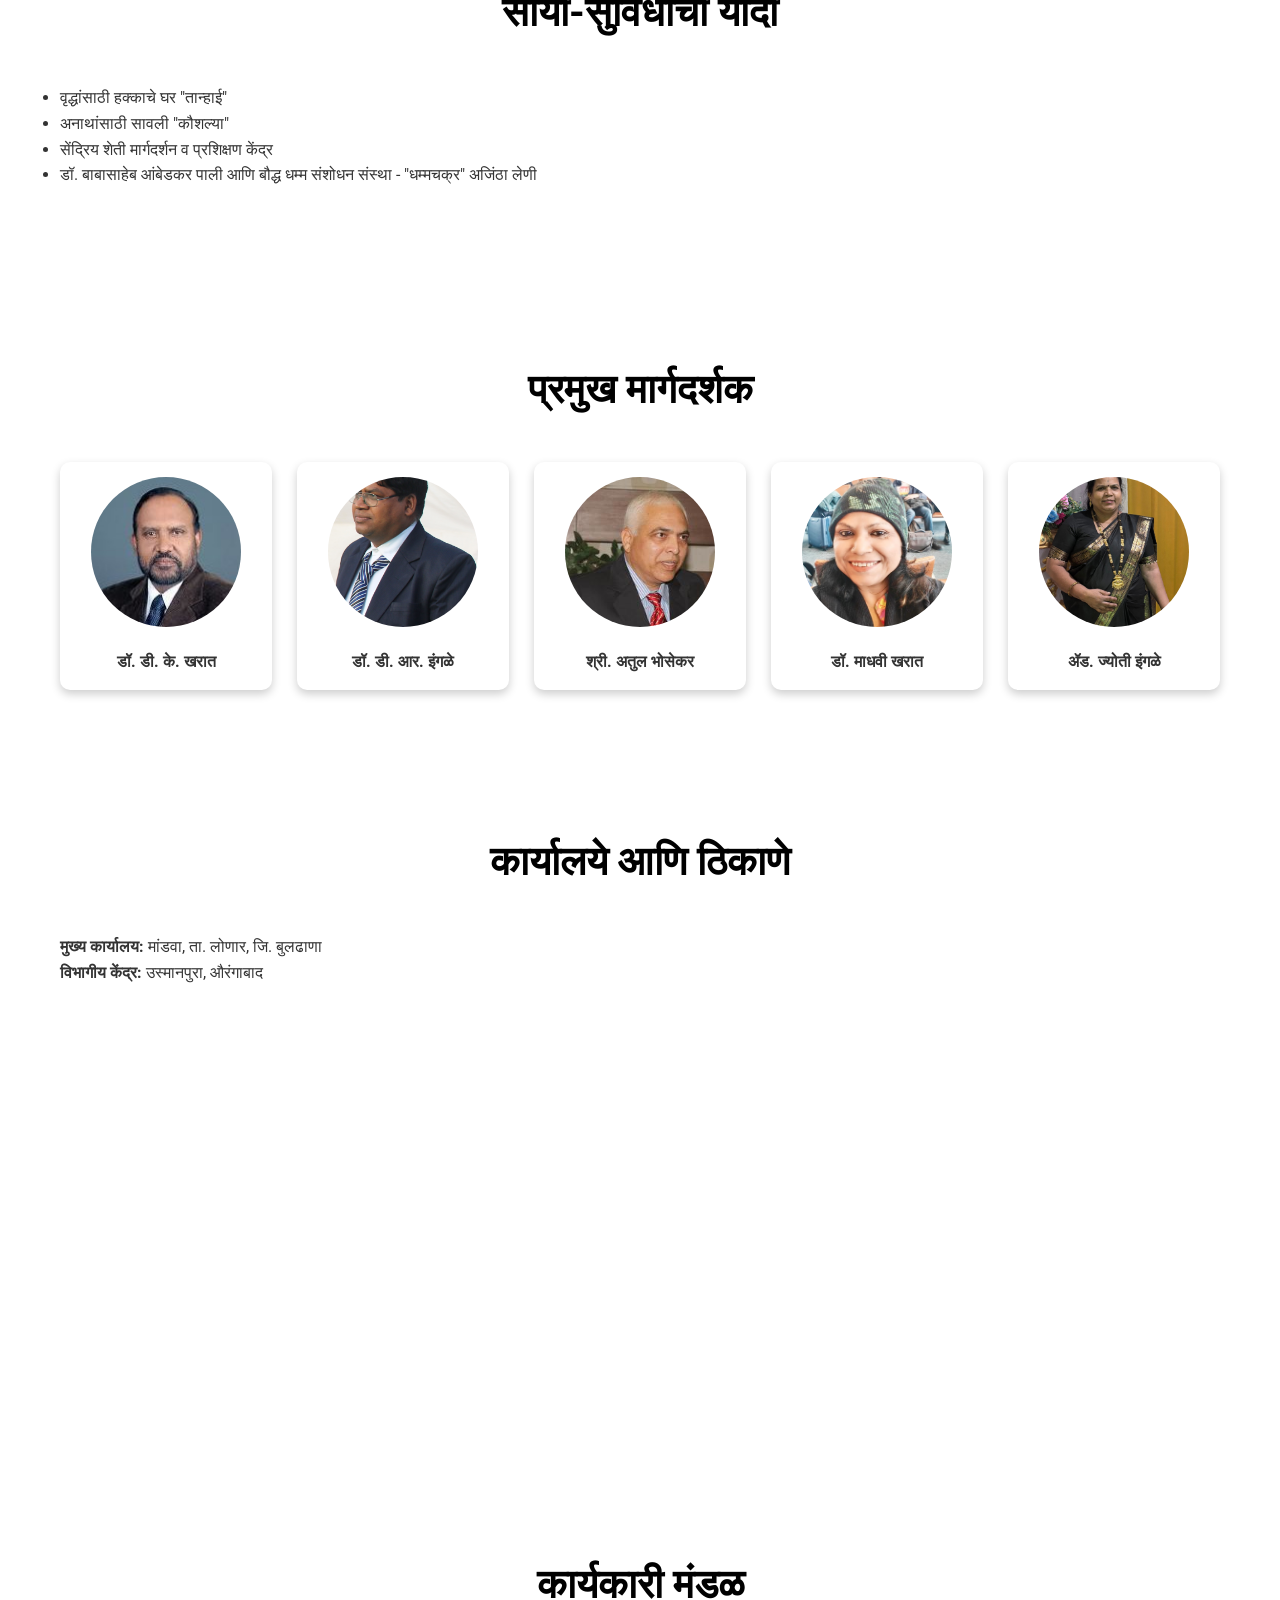
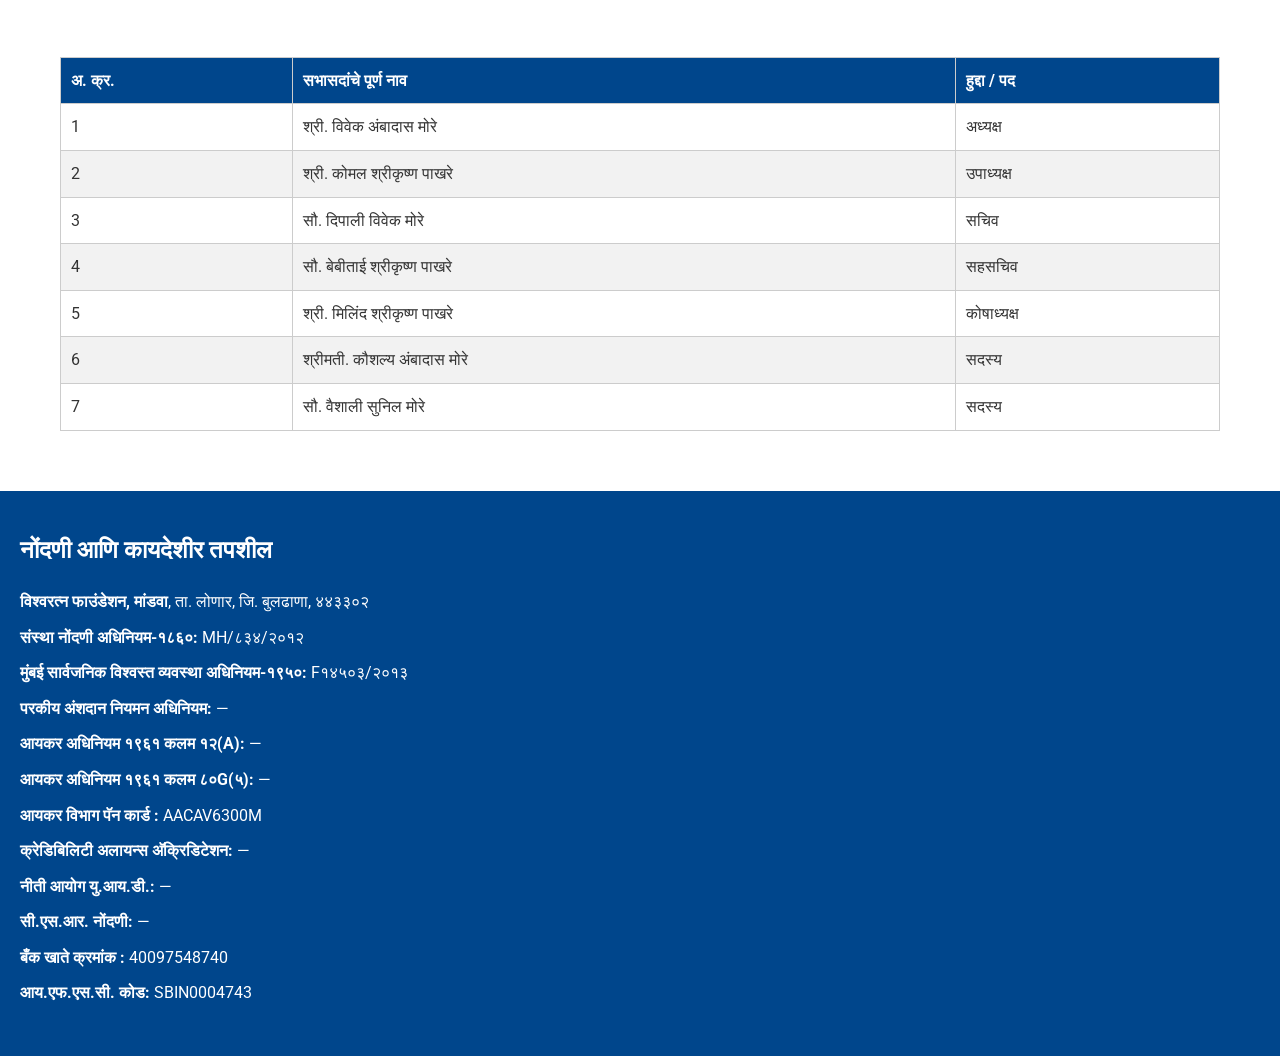
==== commit e8d5316e: "index.html" ====
--- a/index.html
+++ b/index.html
@@ -19,7 +19,7 @@
         .hero {min-height:60vh;background:url('https://upload.wikimedia.org/wikipedia/commons/5/55/Dr._Bhimrao_Ambedkar.jpg') center/cover no-repeat;display:flex;justify-content:center;align-items:center;
                color:#fff;text-align:center;padding:60px 20px;}    
         .hero h1 {font-size:4em; margin-bottom:20px; color:black;text-shadow:2px 2px 6px rgba(255,255,255,0.6);}
-        ..hero p {    font-size: 1.5em;    max-width: 800px;    margin: 0 auto;        /* ✅ centers horizontally */    text-align: center;    /* ✅ proper alignment */
+        .hero p {    font-size: 1.5em;    max-width: 800px;    margin: 0 auto;        /* ✅ centers horizontally */    text-align: center;    /* ✅ proper alignment */
                  color: #fff;    text-shadow: none;     /* ✅ removes blur */}
         .hero-btn{display:inline-block;margin-top:20px;padding:12px 25px;background:#00468c;color:white;text-decoration:none;border-radius:5px;font-weight:bold;}
         .hero-btn:hover{background:#0073e6;}
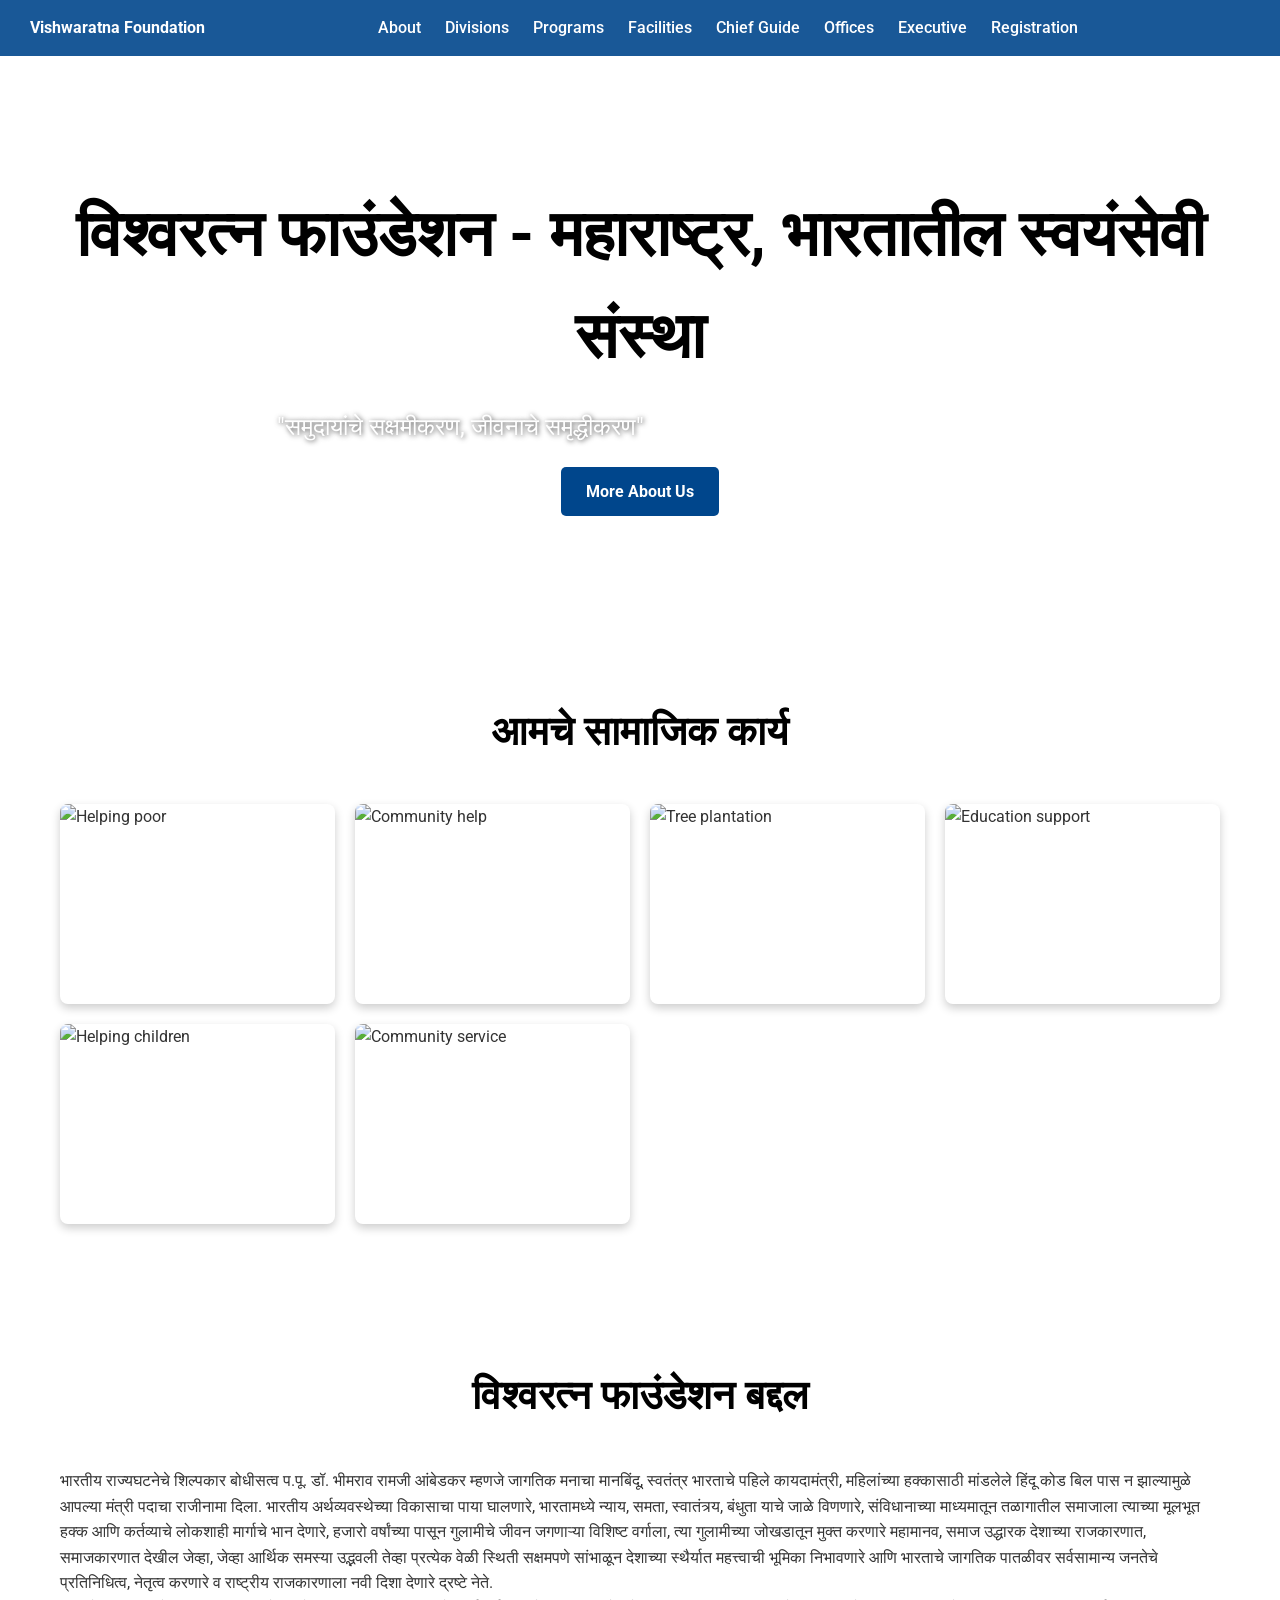
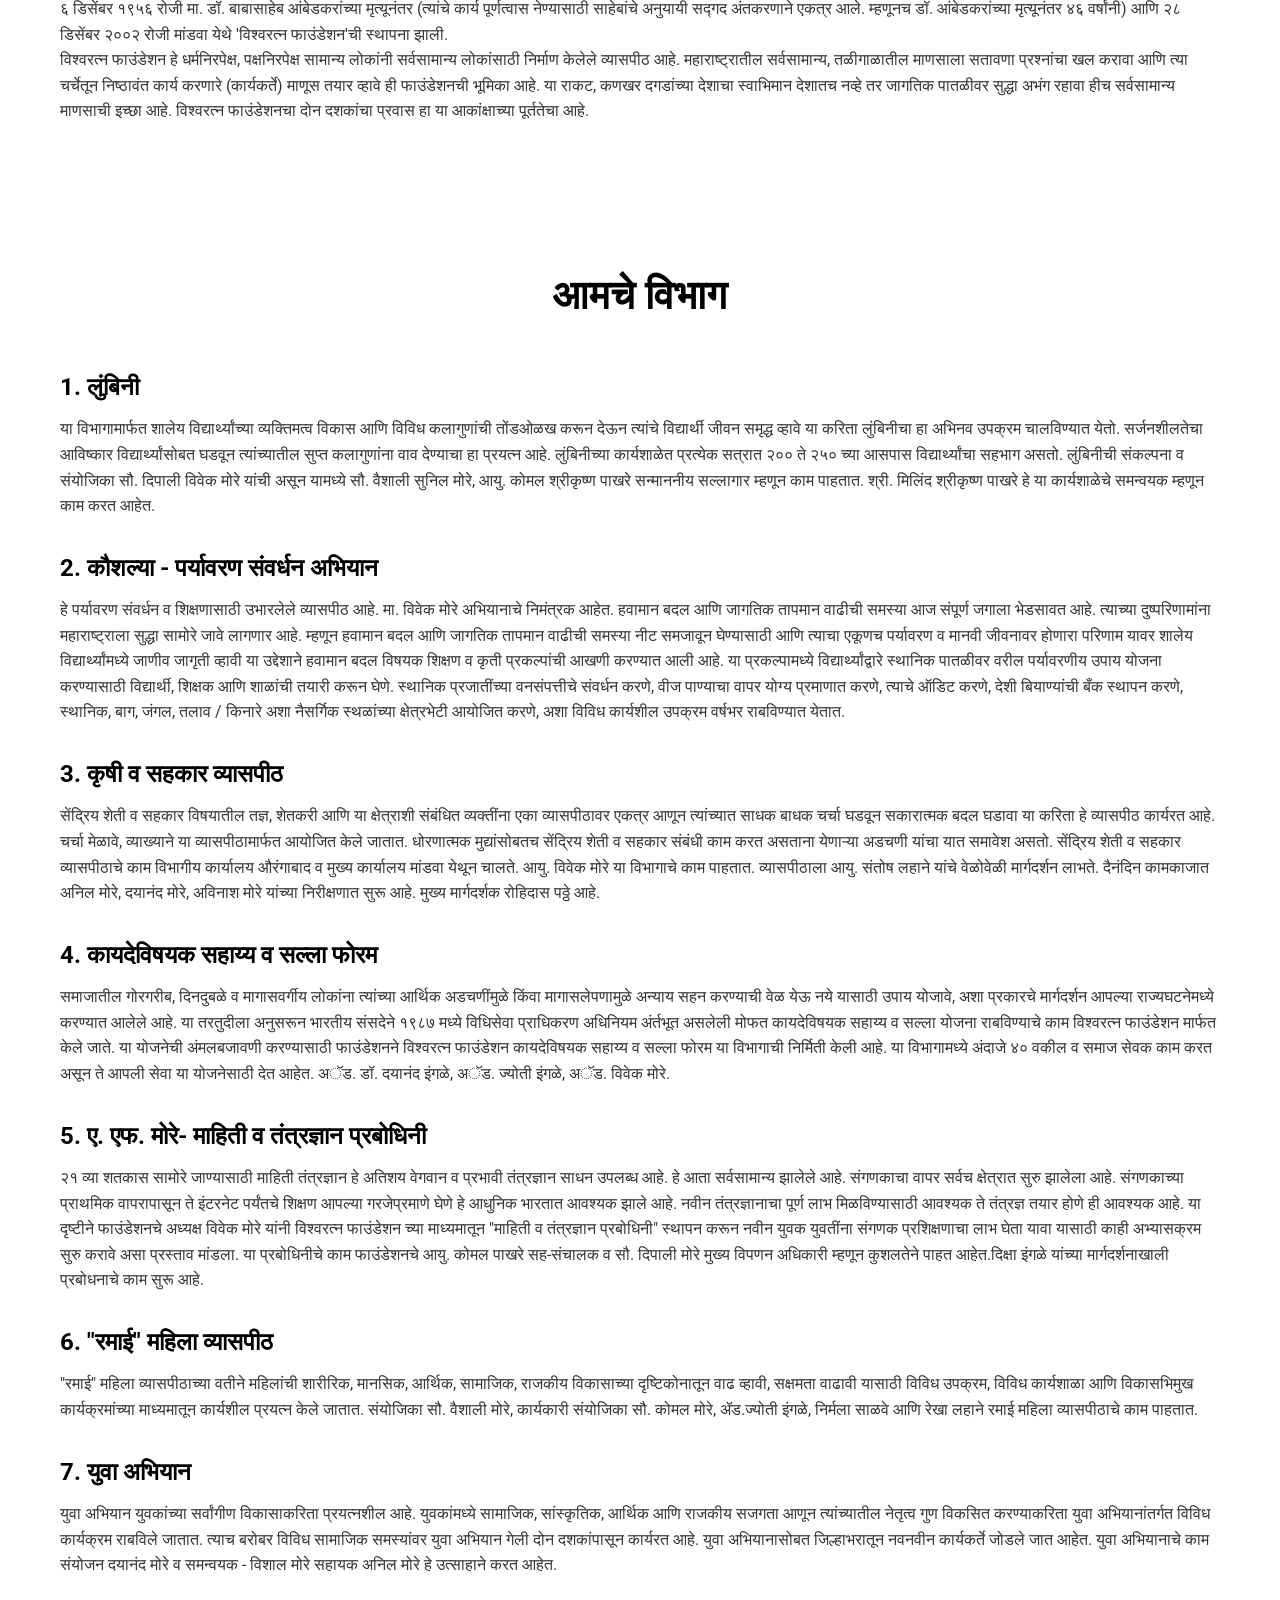
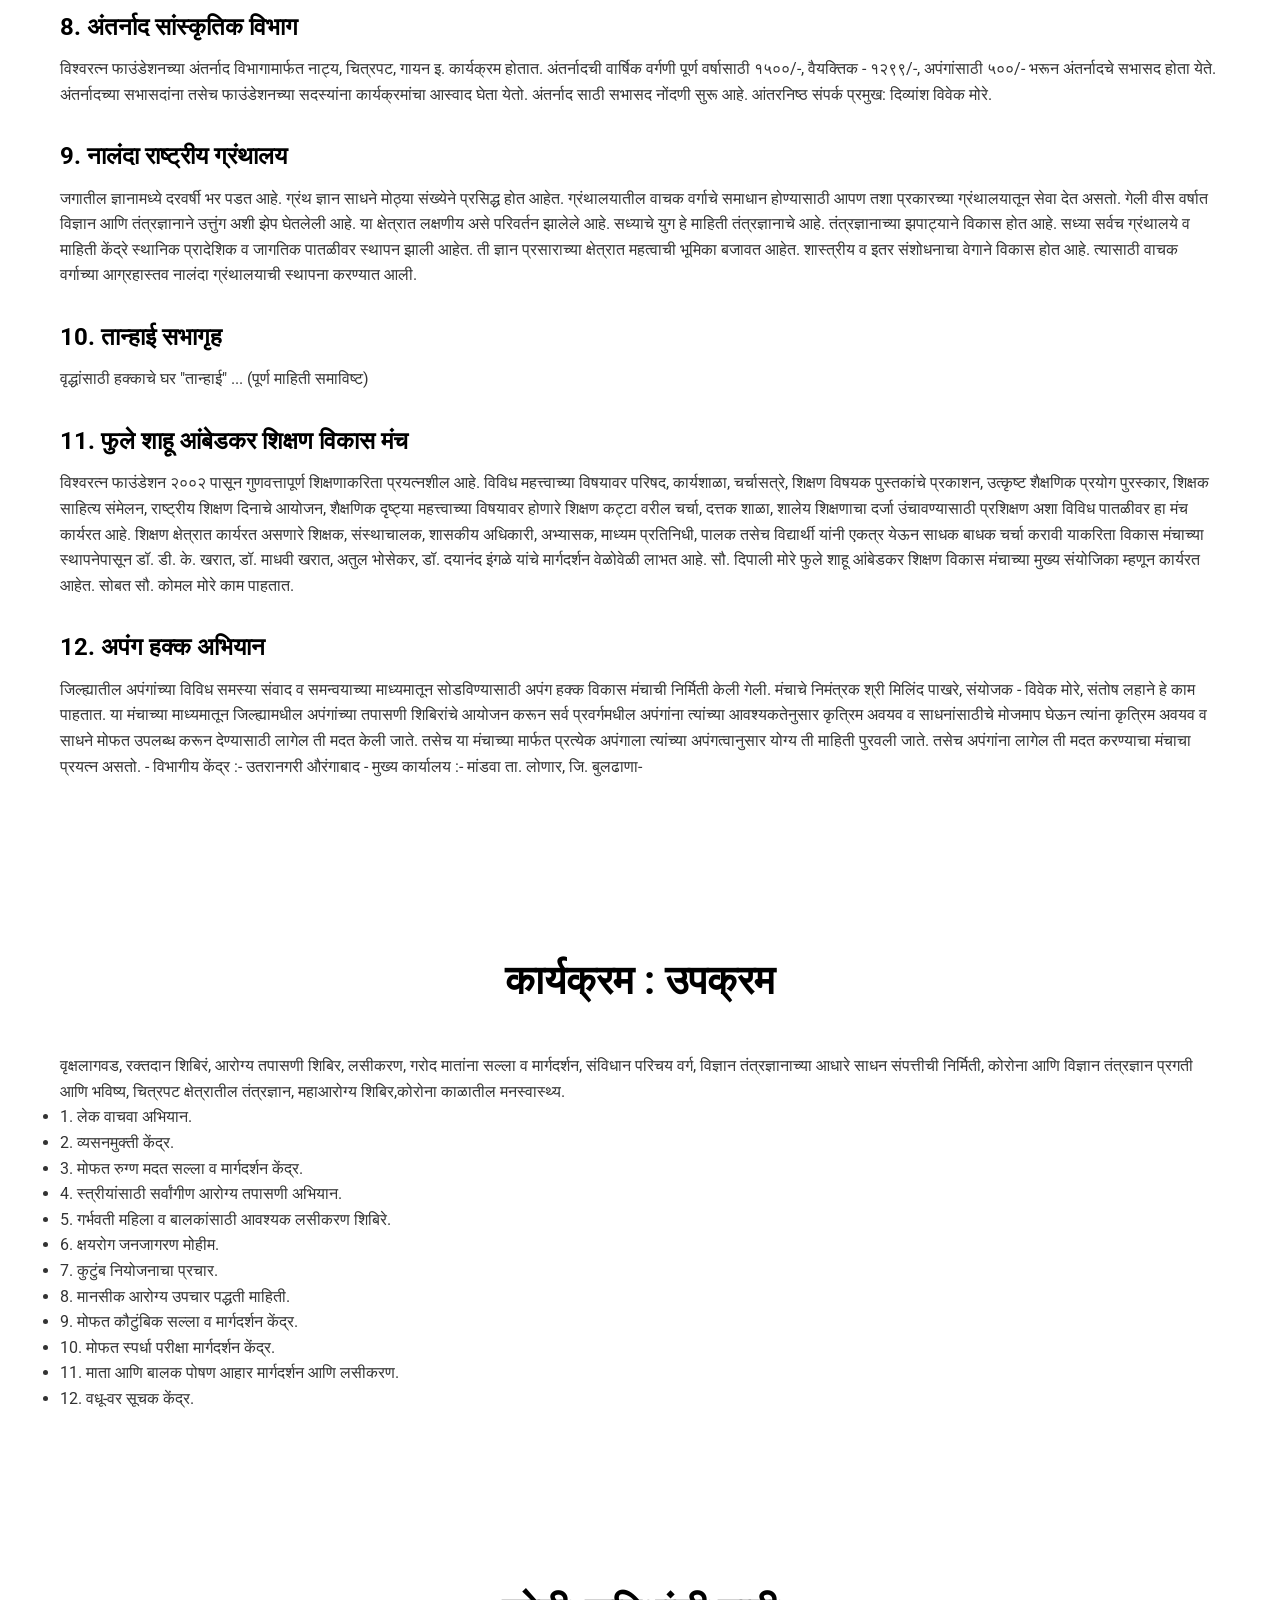
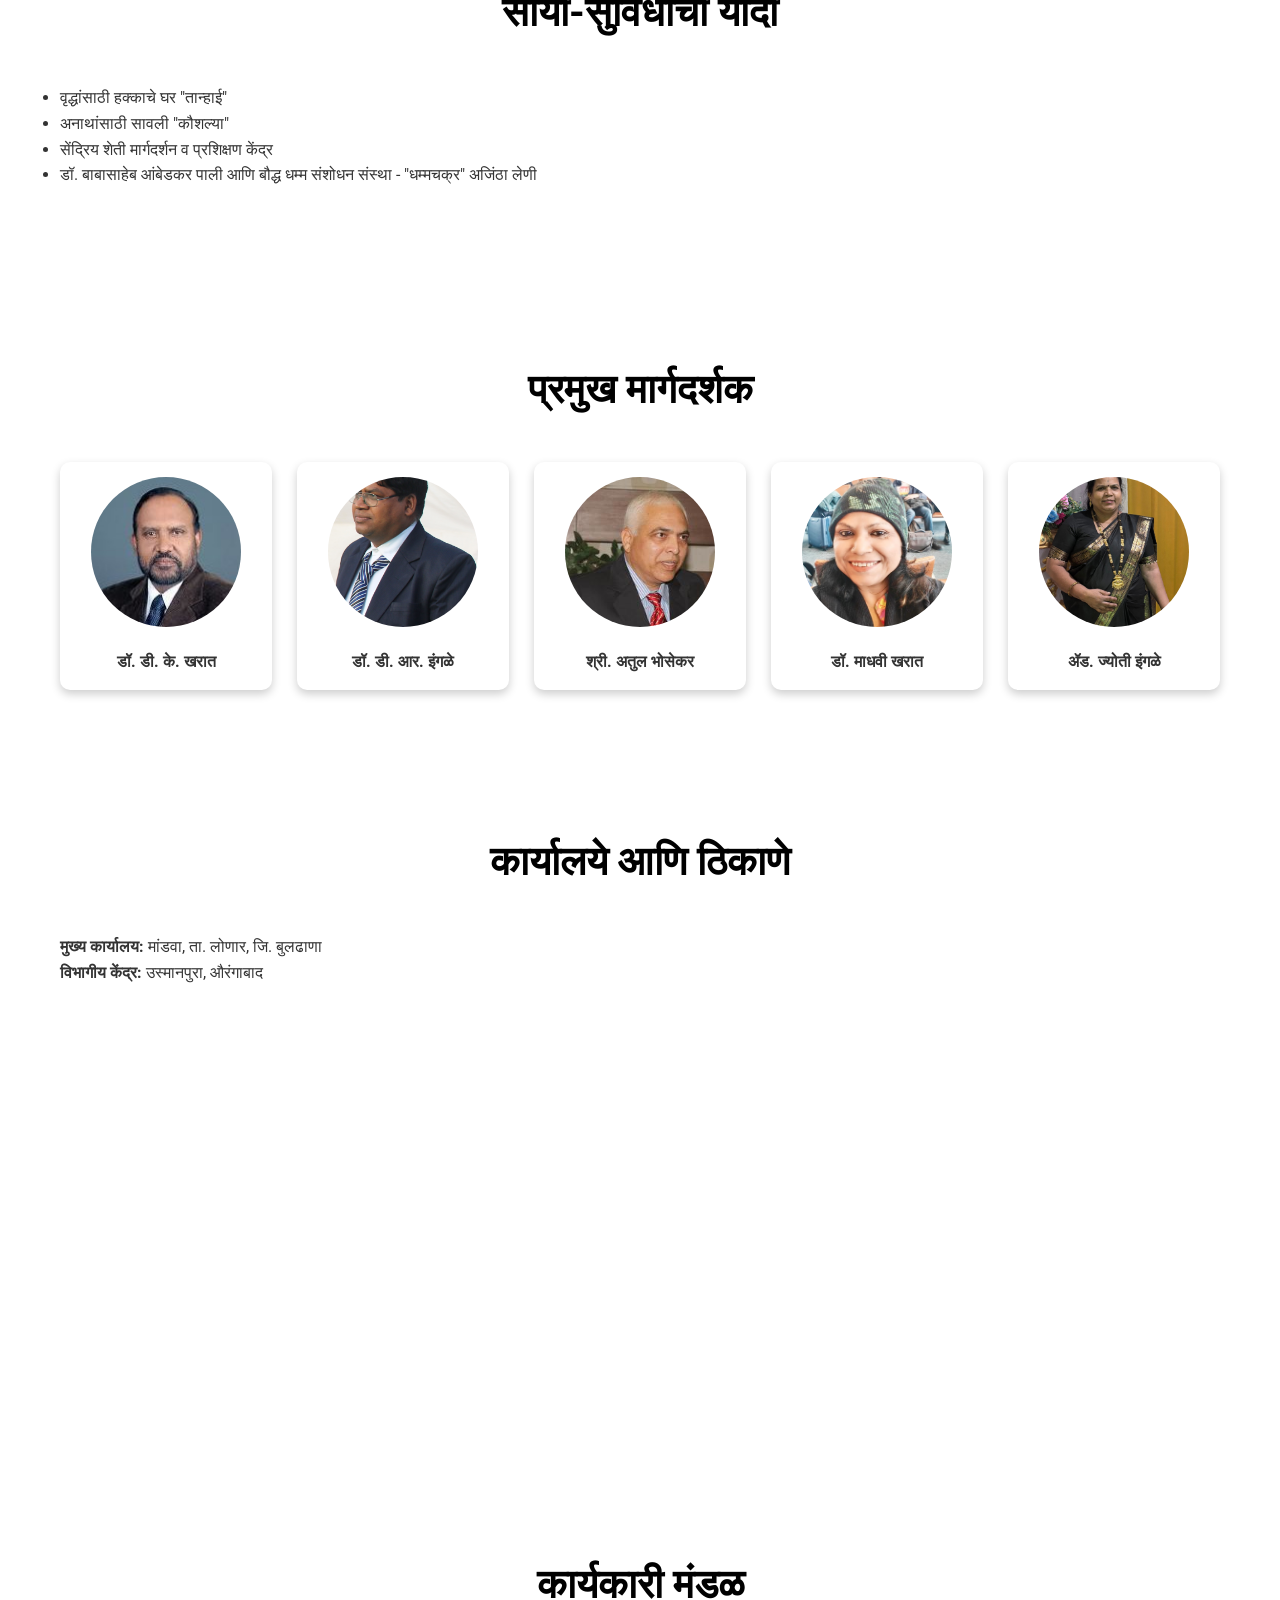
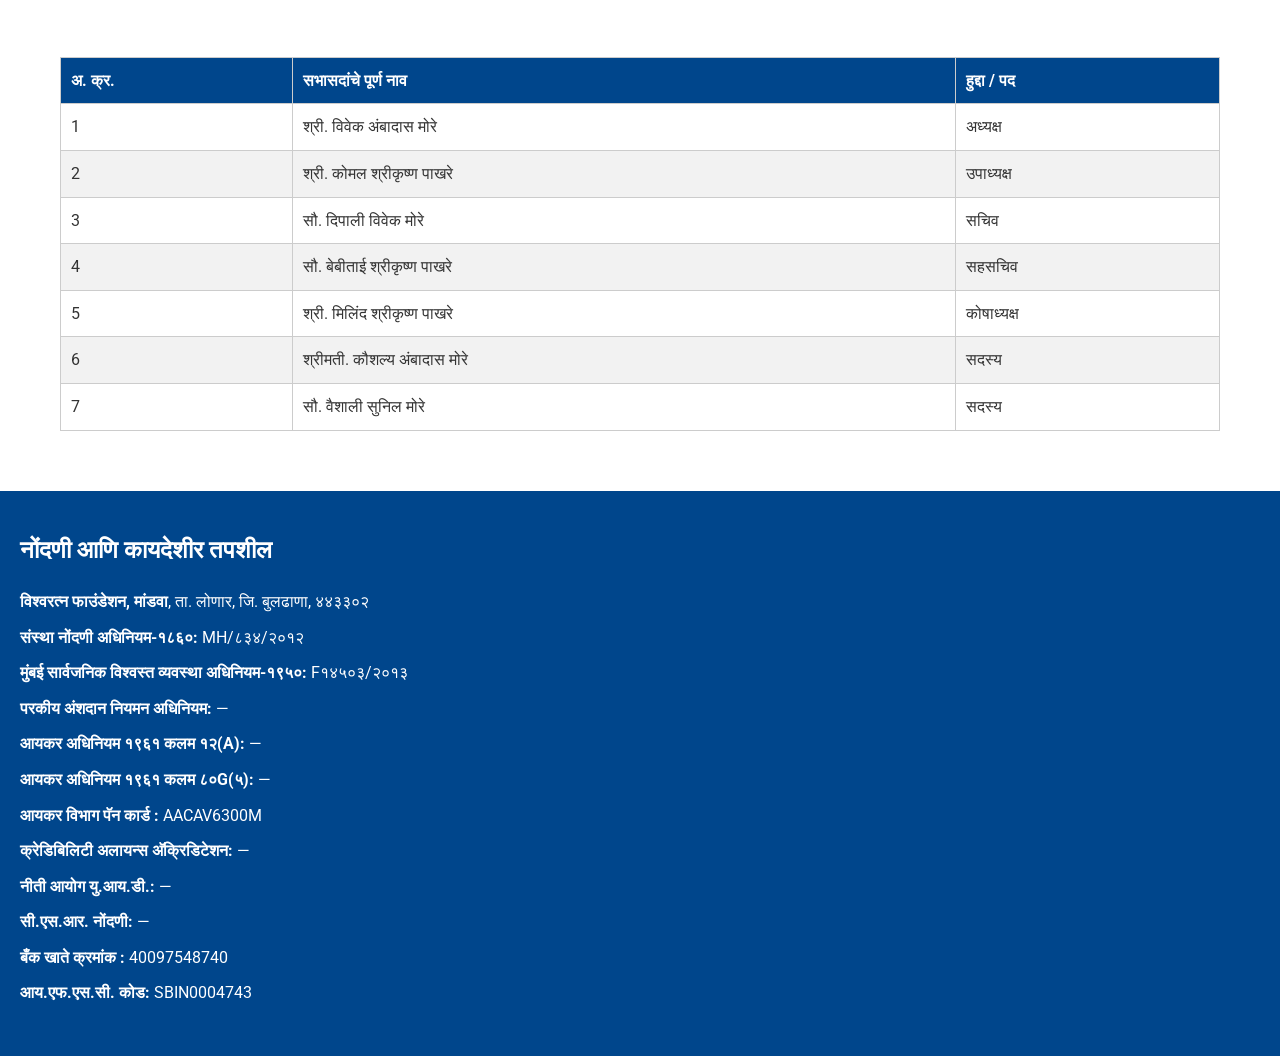
==== commit 8afe63ad: "index.html" ====
--- a/index.html
+++ b/index.html
@@ -19,8 +19,7 @@
         .hero {min-height:60vh;background:url('https://upload.wikimedia.org/wikipedia/commons/5/55/Dr._Bhimrao_Ambedkar.jpg') center/cover no-repeat;display:flex;justify-content:center;align-items:center;
                color:#fff;text-align:center;padding:60px 20px;}    
         .hero h1 {font-size:4em; margin-bottom:20px; color:black;text-shadow:2px 2px 6px rgba(255,255,255,0.6);}
-        .hero p {    font-size: 1.5em;    max-width: 800px;    margin: 0 auto;        /* ✅ centers horizontally */    text-align: center;    /* ✅ proper alignment */
-                 color: #fff;    text-shadow: none;     /* ✅ removes blur */}
+        .hero p {font-size:1.5em; max-width:800px; text-shadow:1px 1px 5px rgba(0,0,0,0.7);}
         .hero-btn{display:inline-block;margin-top:20px;padding:12px 25px;background:#00468c;color:white;text-decoration:none;border-radius:5px;font-weight:bold;}
         .hero-btn:hover{background:#0073e6;}
         section {padding:80px 20px 60px; max-width:1200px; margin:0 auto;}
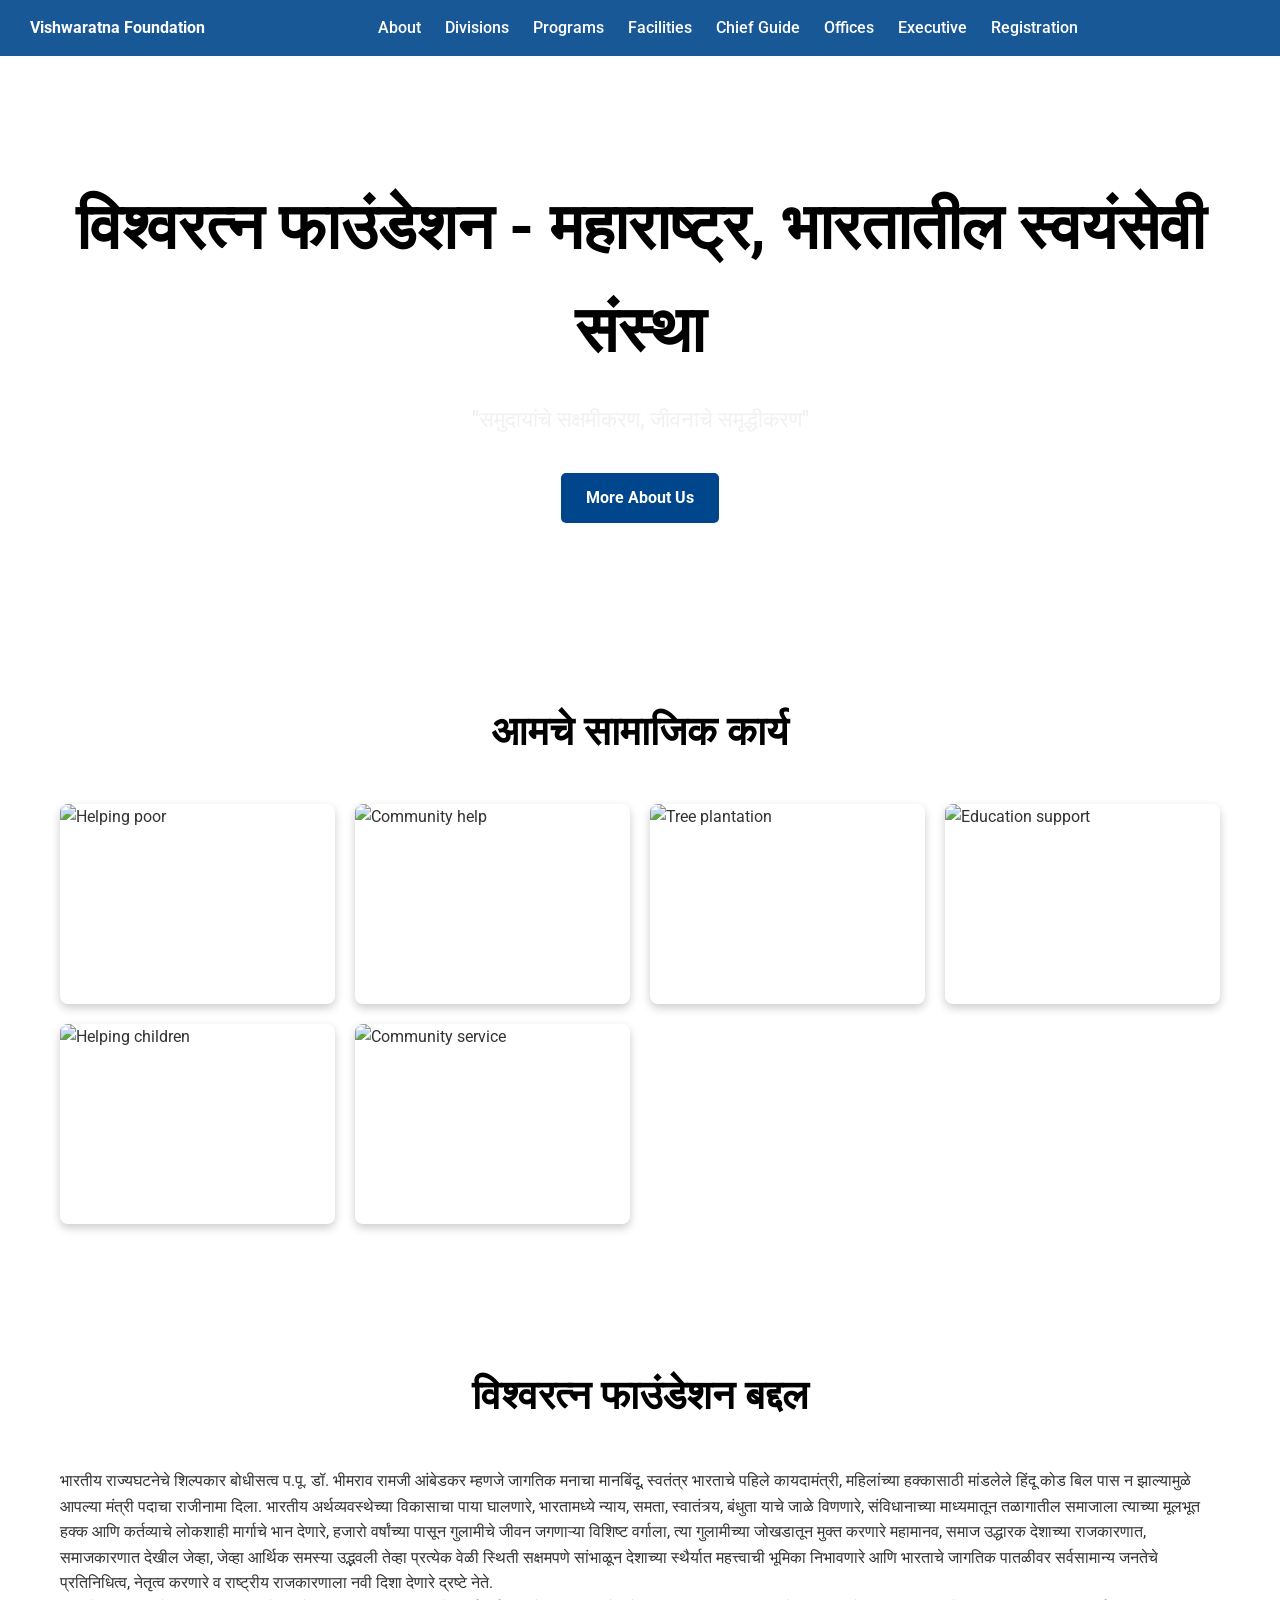
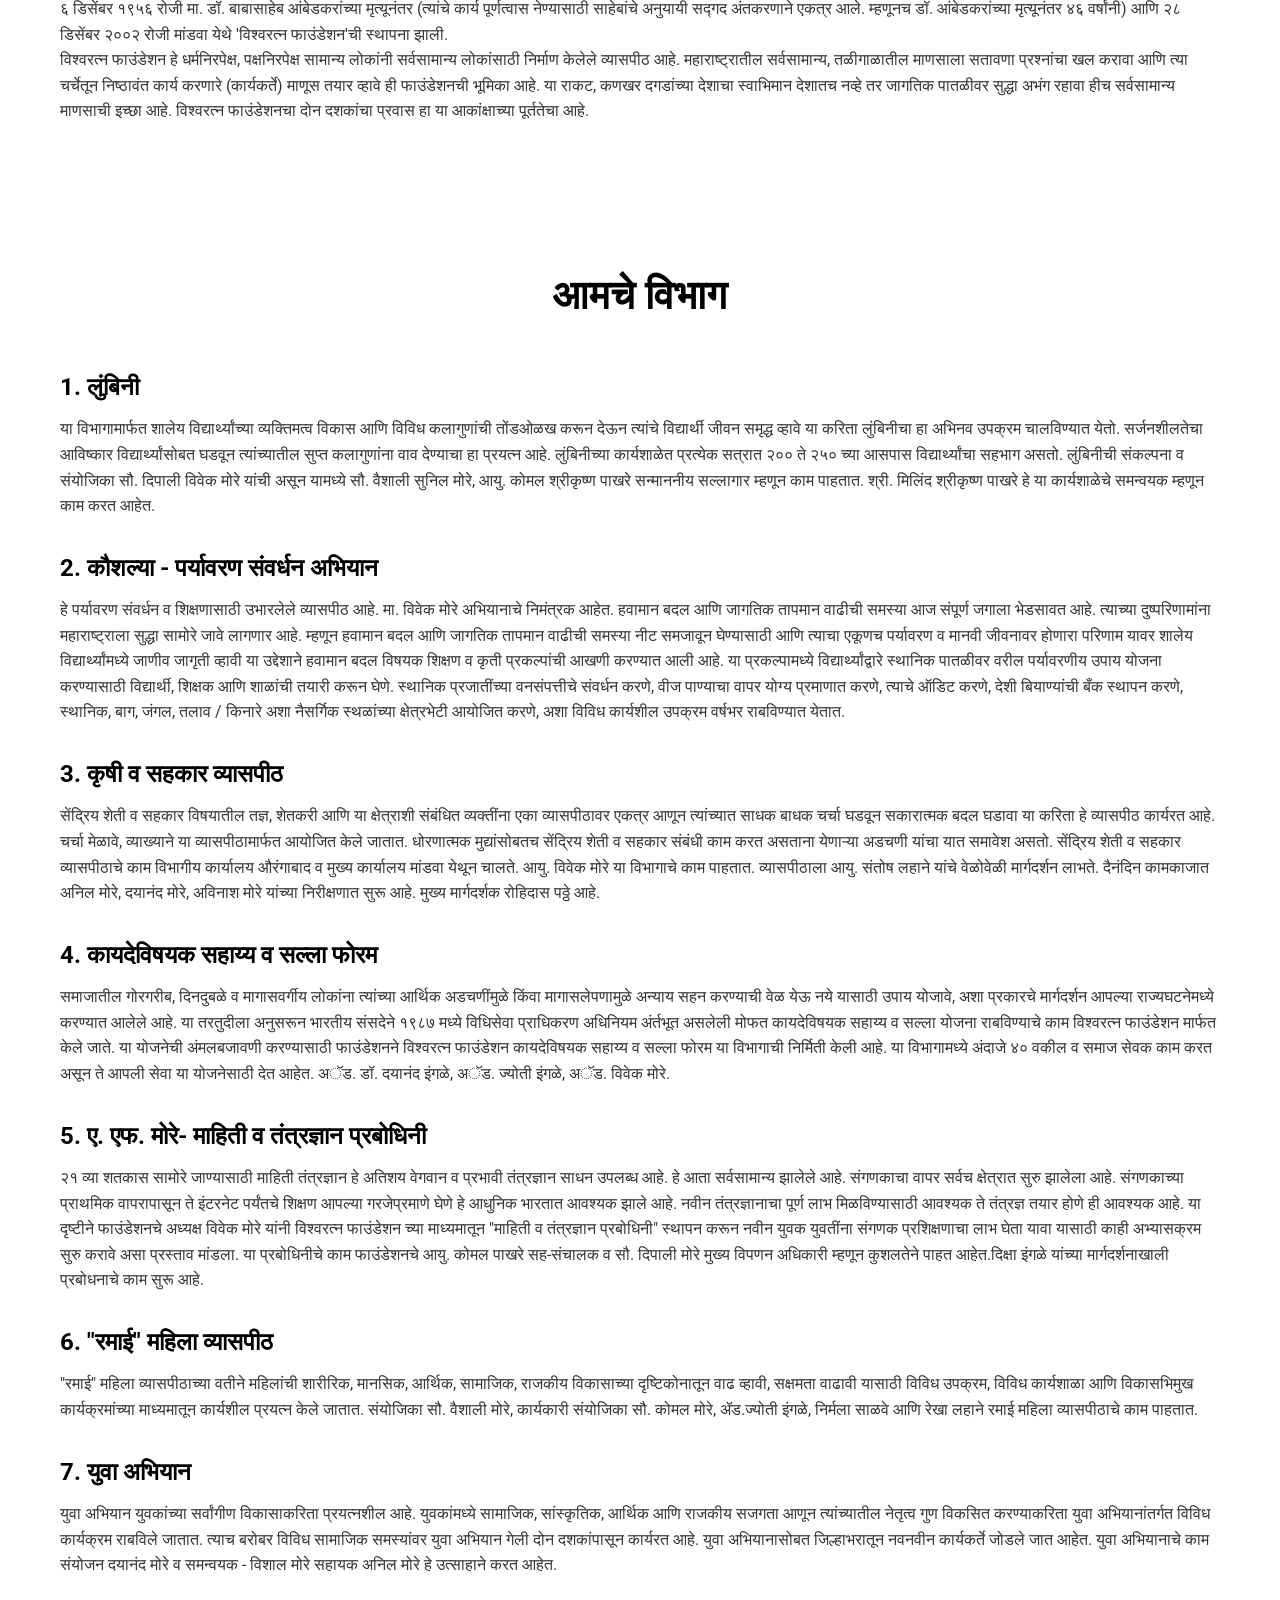
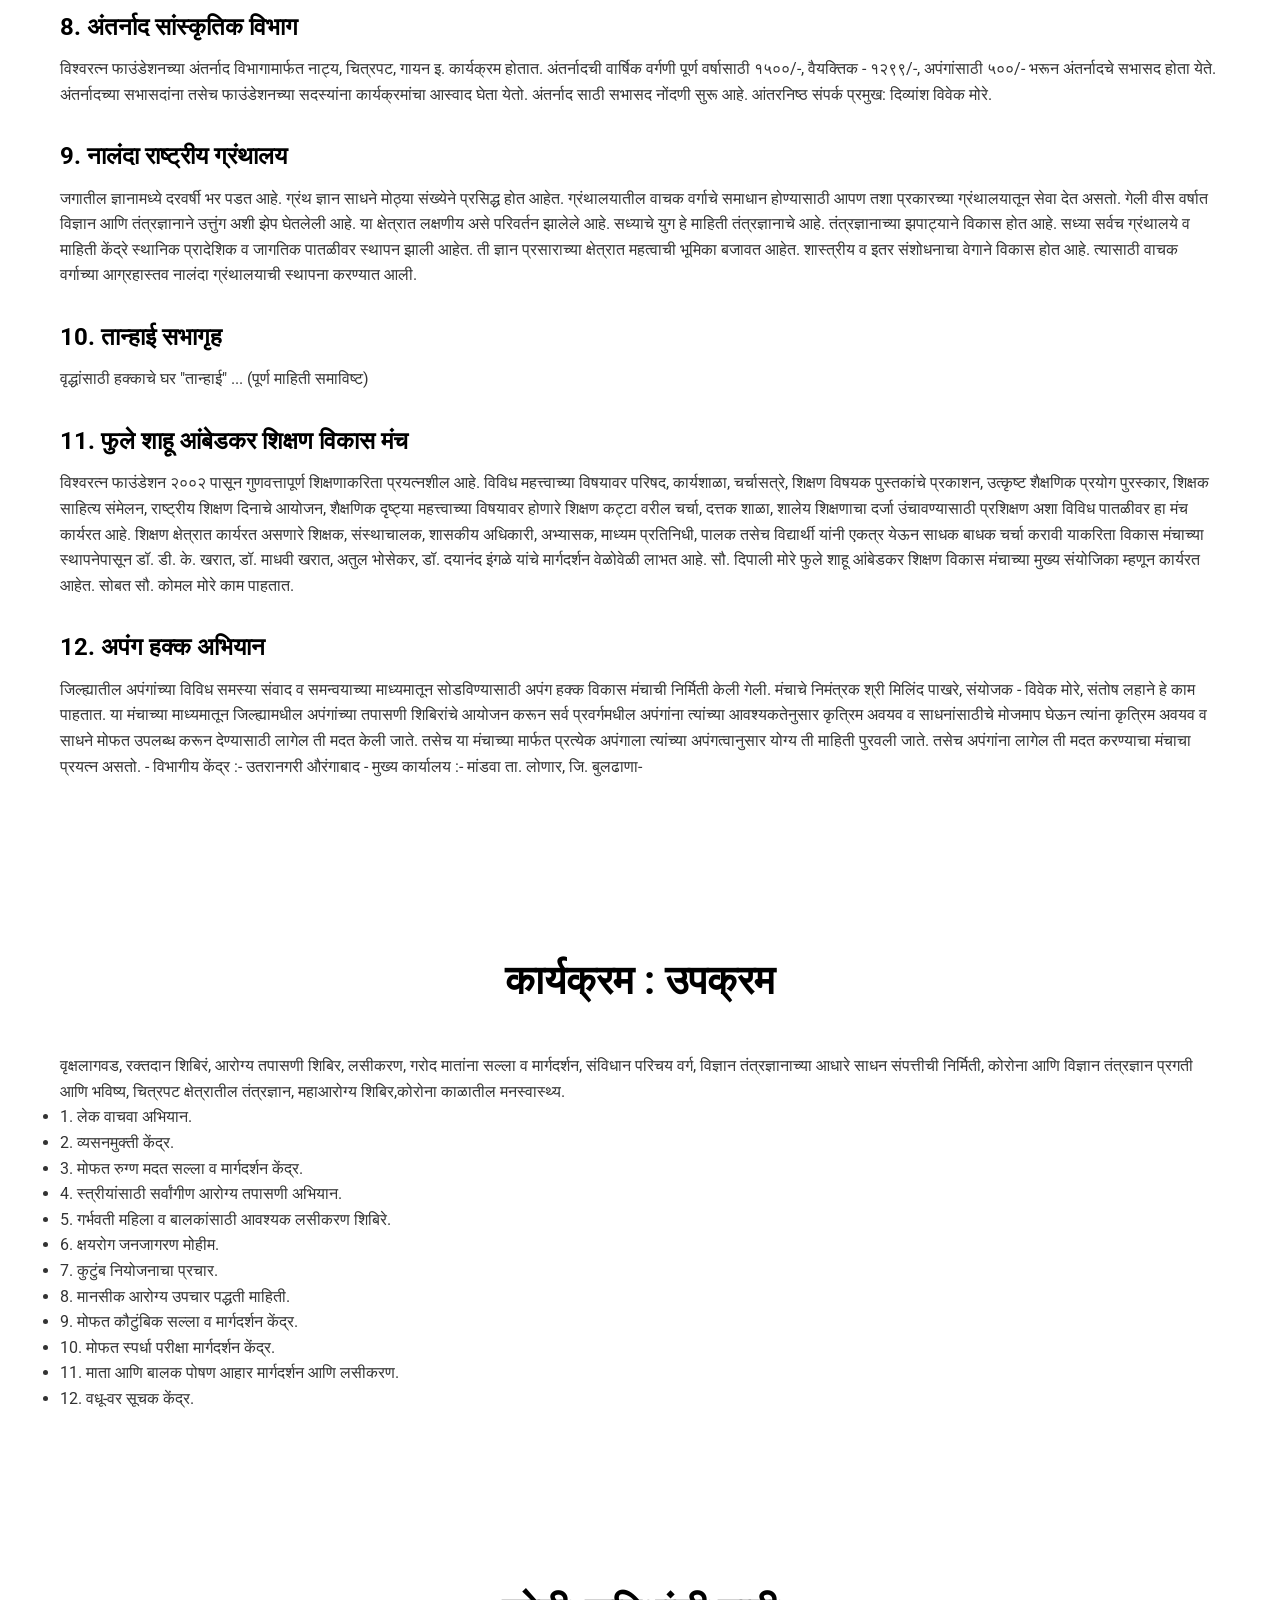
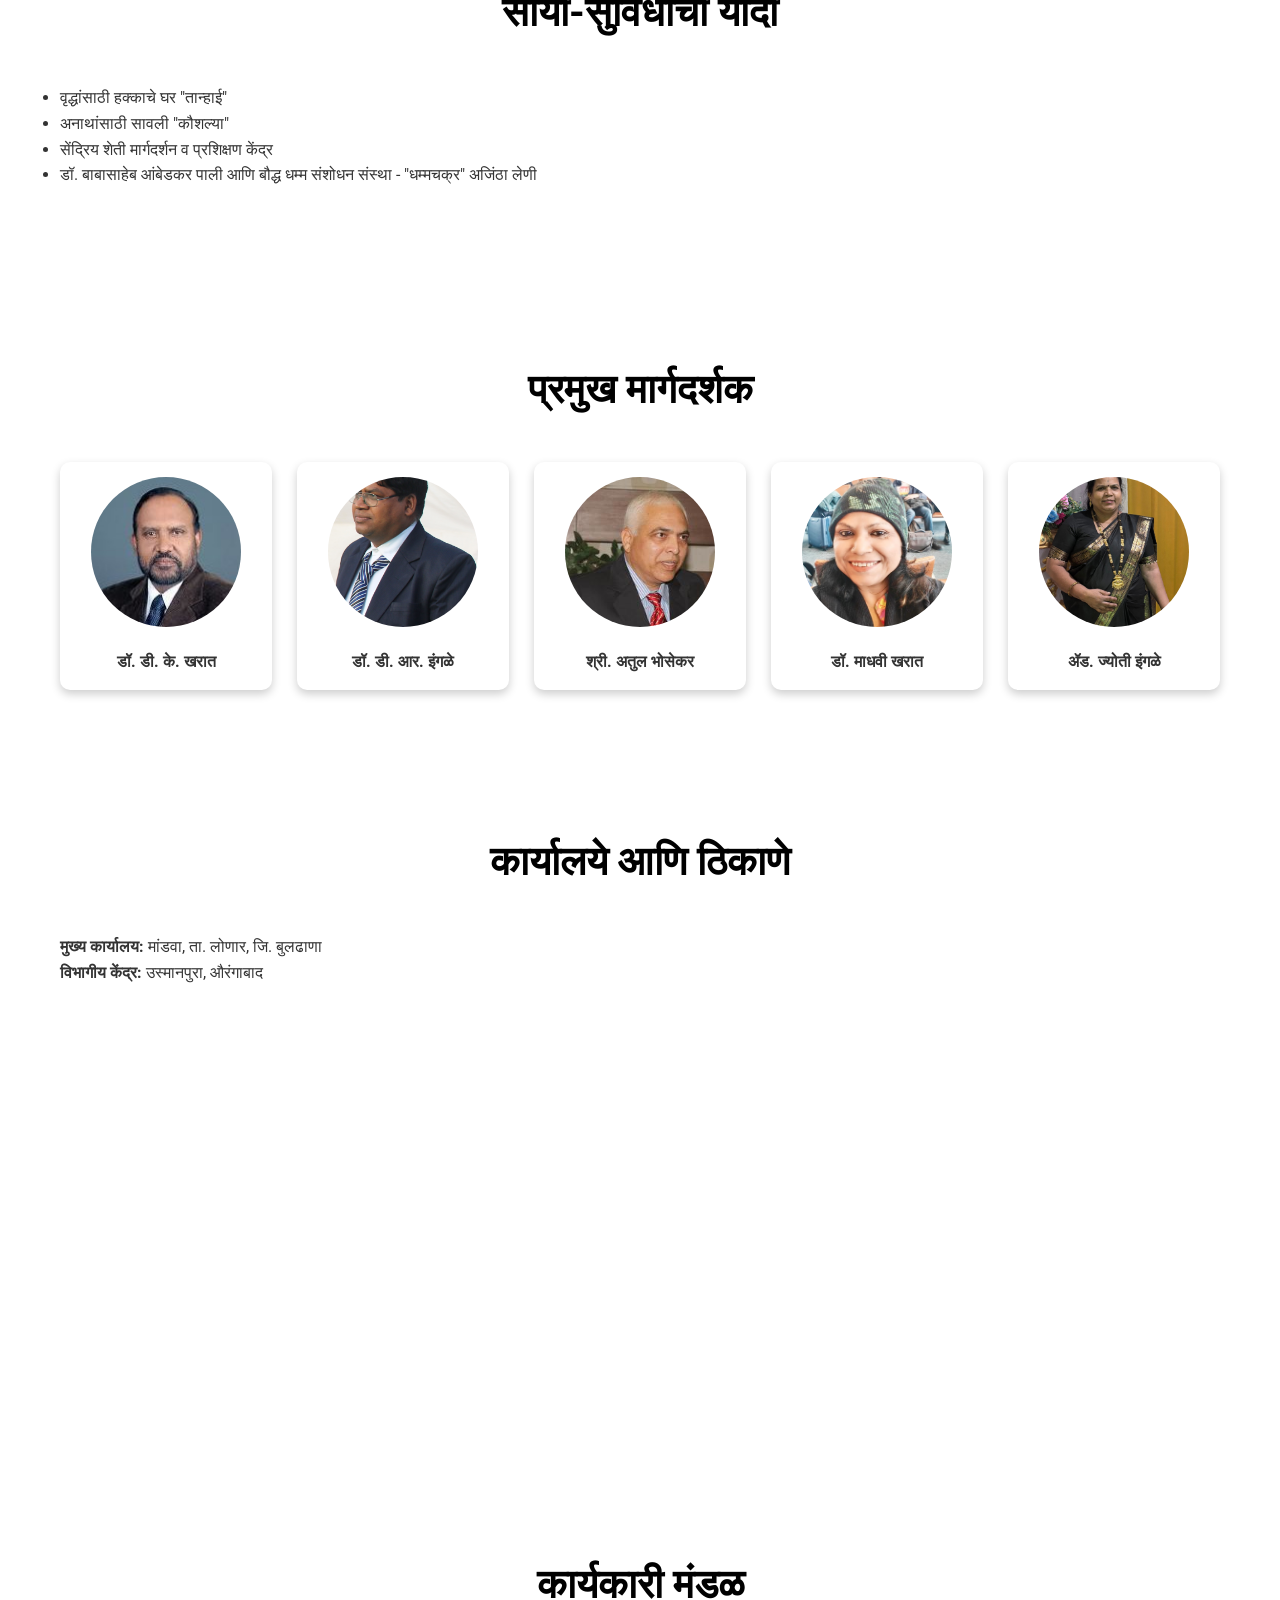
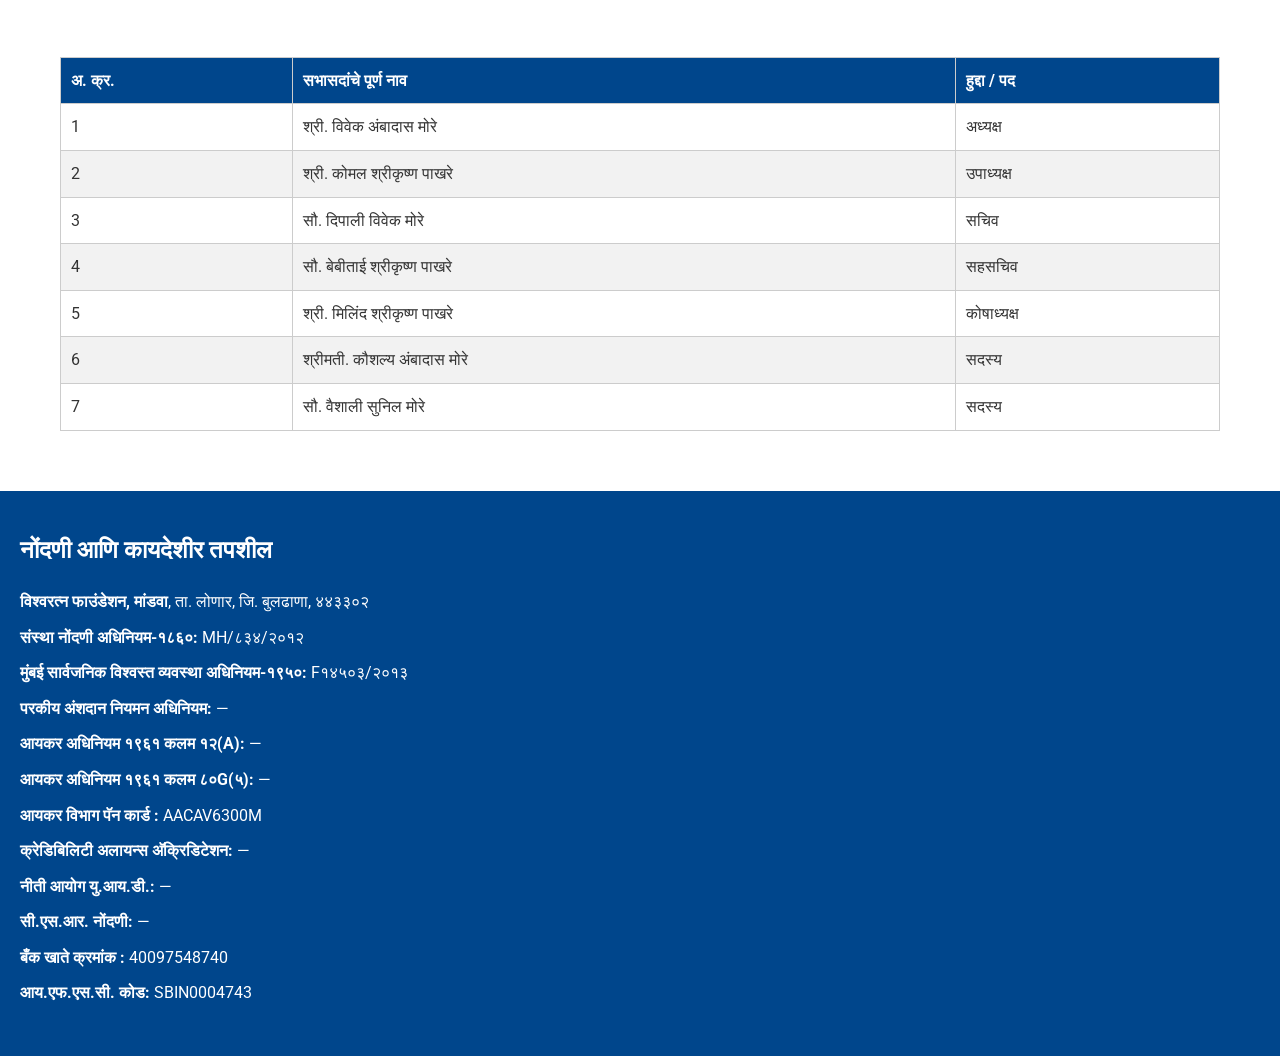
==== commit 145a68a6: "index.html" ====
--- a/index.html
+++ b/index.html
@@ -19,7 +19,7 @@
         .hero {min-height:60vh;background:url('https://upload.wikimedia.org/wikipedia/commons/5/55/Dr._Bhimrao_Ambedkar.jpg') center/cover no-repeat;display:flex;justify-content:center;align-items:center;
                color:#fff;text-align:center;padding:60px 20px;}    
         .hero h1 {font-size:4em; margin-bottom:20px; color:black;text-shadow:2px 2px 6px rgba(255,255,255,0.6);}
-        .hero p {font-size:1.5em; max-width:800px; text-shadow:1px 1px 5px rgba(0,0,0,0.7);}
+        .hero p {font-size: 1.4em; max-width: 700px; margin: 15px auto; text-align: center; color: #f1f1f1; font-weight: 500;}
         .hero-btn{display:inline-block;margin-top:20px;padding:12px 25px;background:#00468c;color:white;text-decoration:none;border-radius:5px;font-weight:bold;}
         .hero-btn:hover{background:#0073e6;}
         section {padding:80px 20px 60px; max-width:1200px; margin:0 auto;}
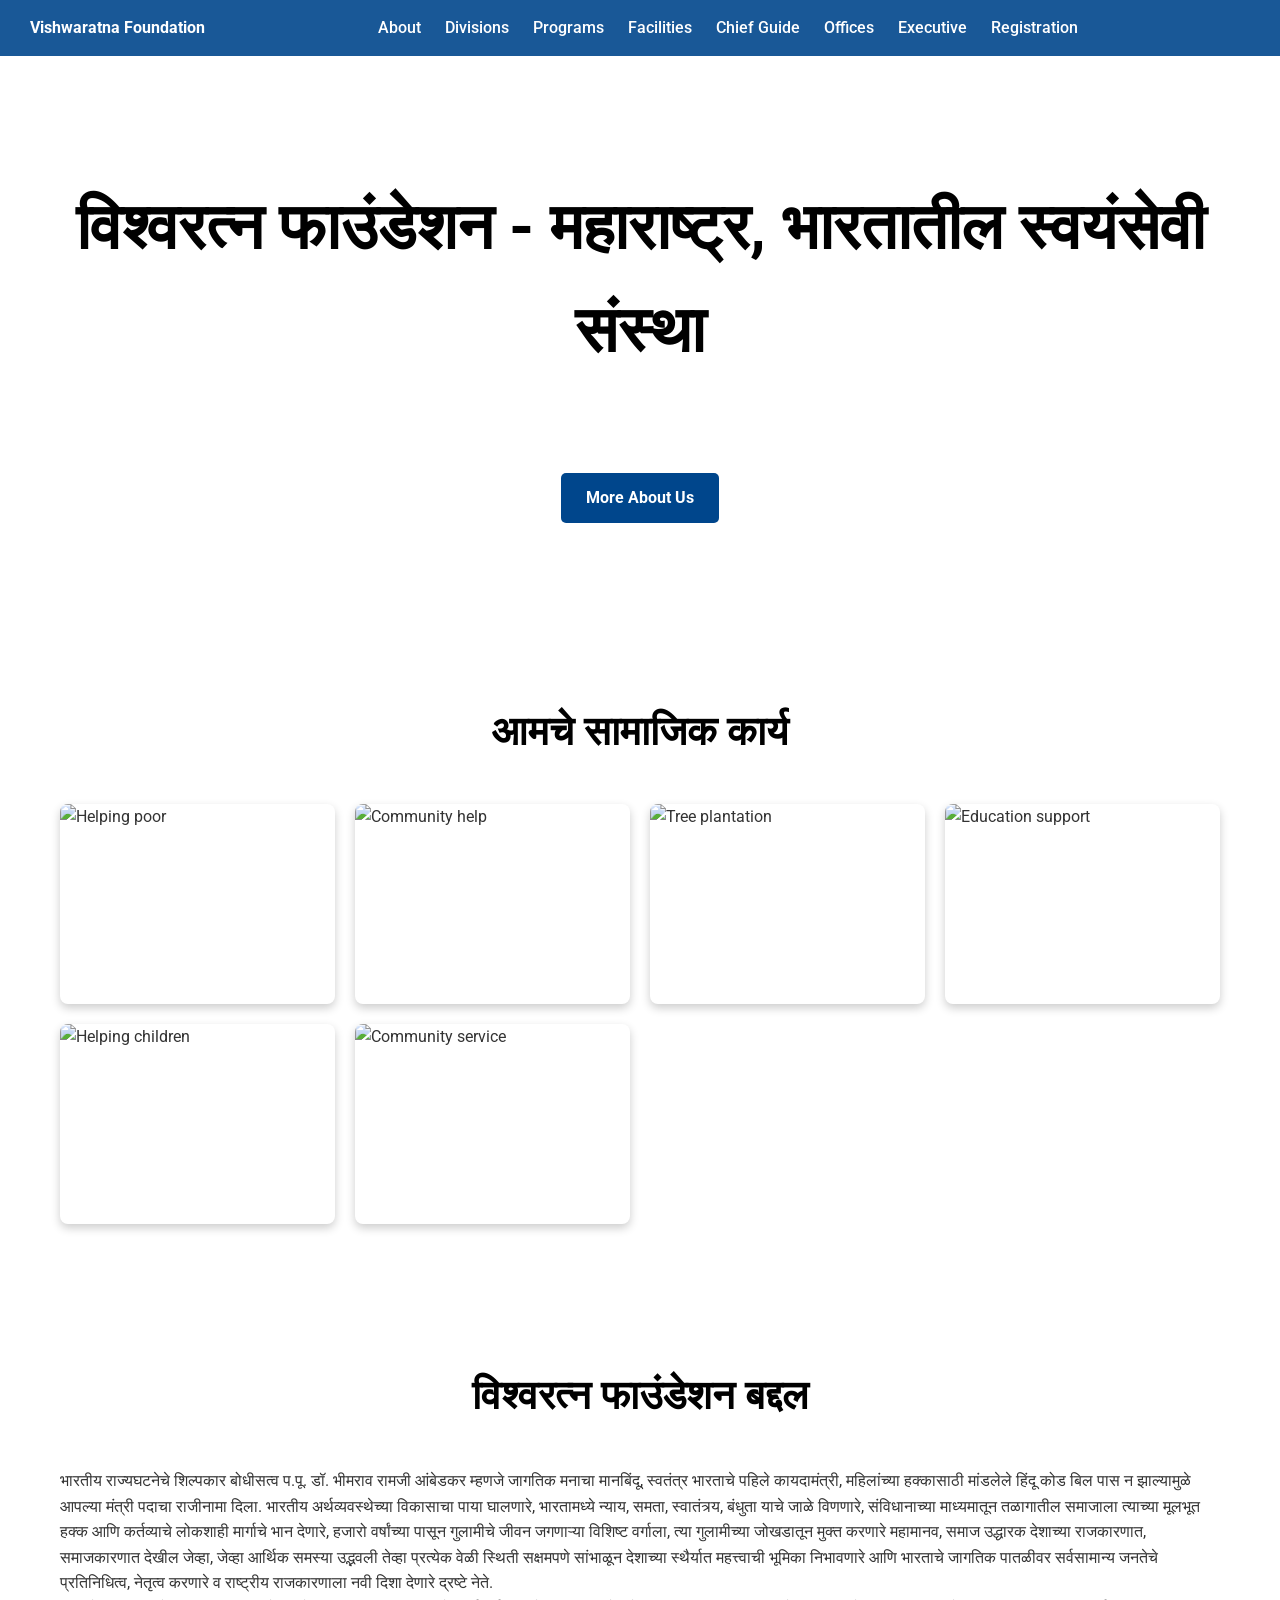
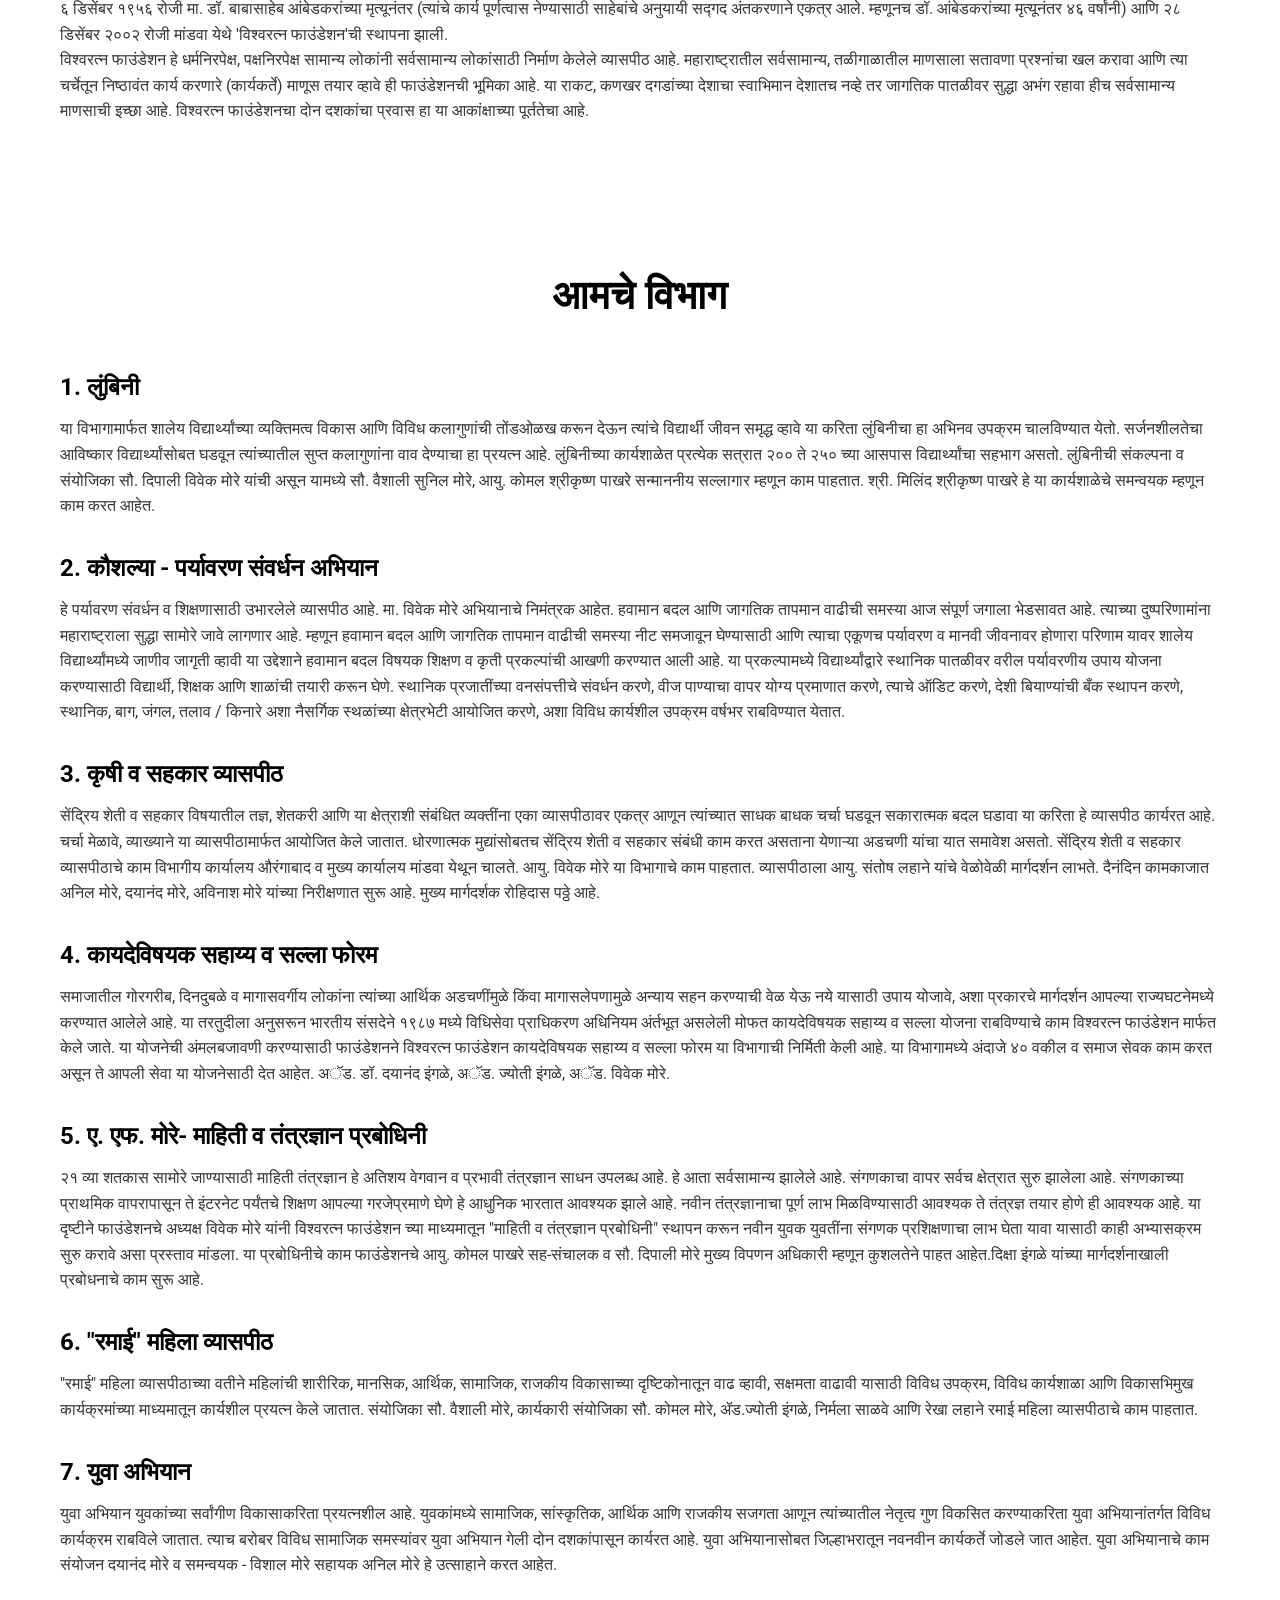
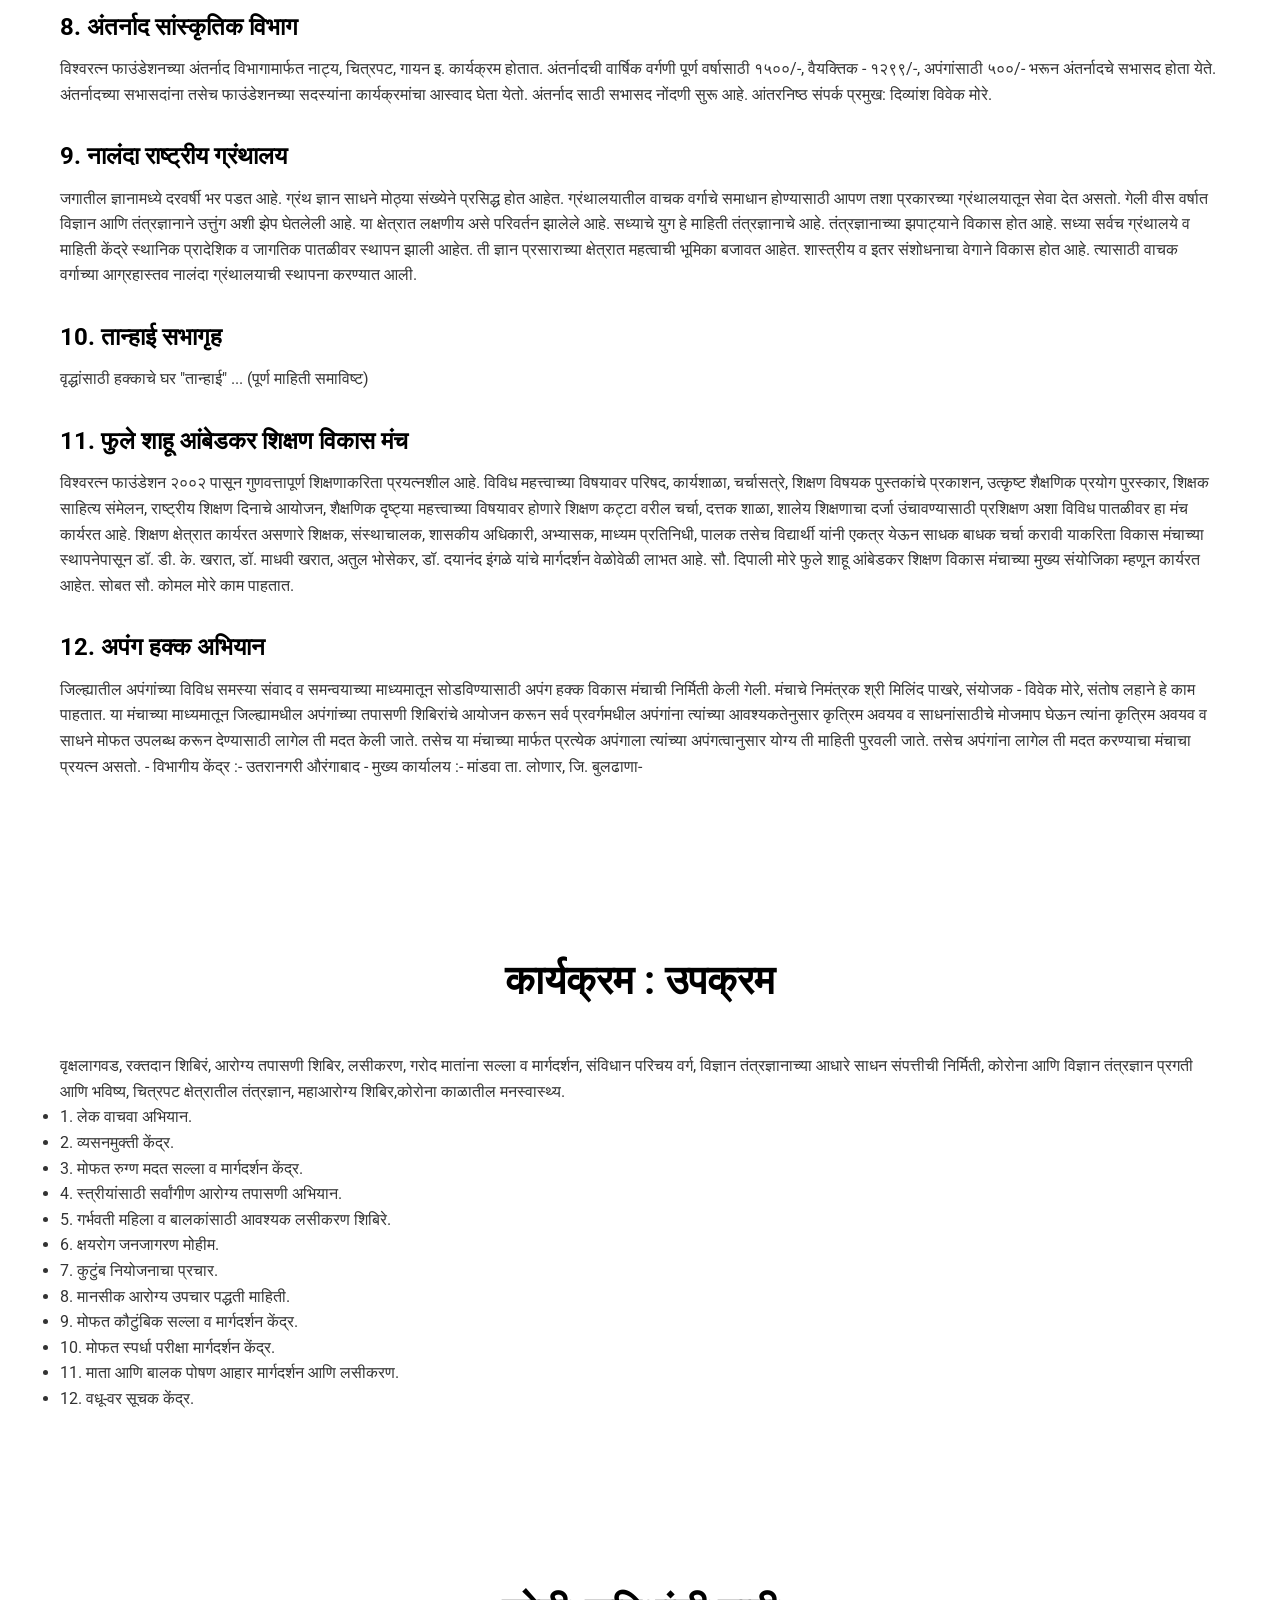
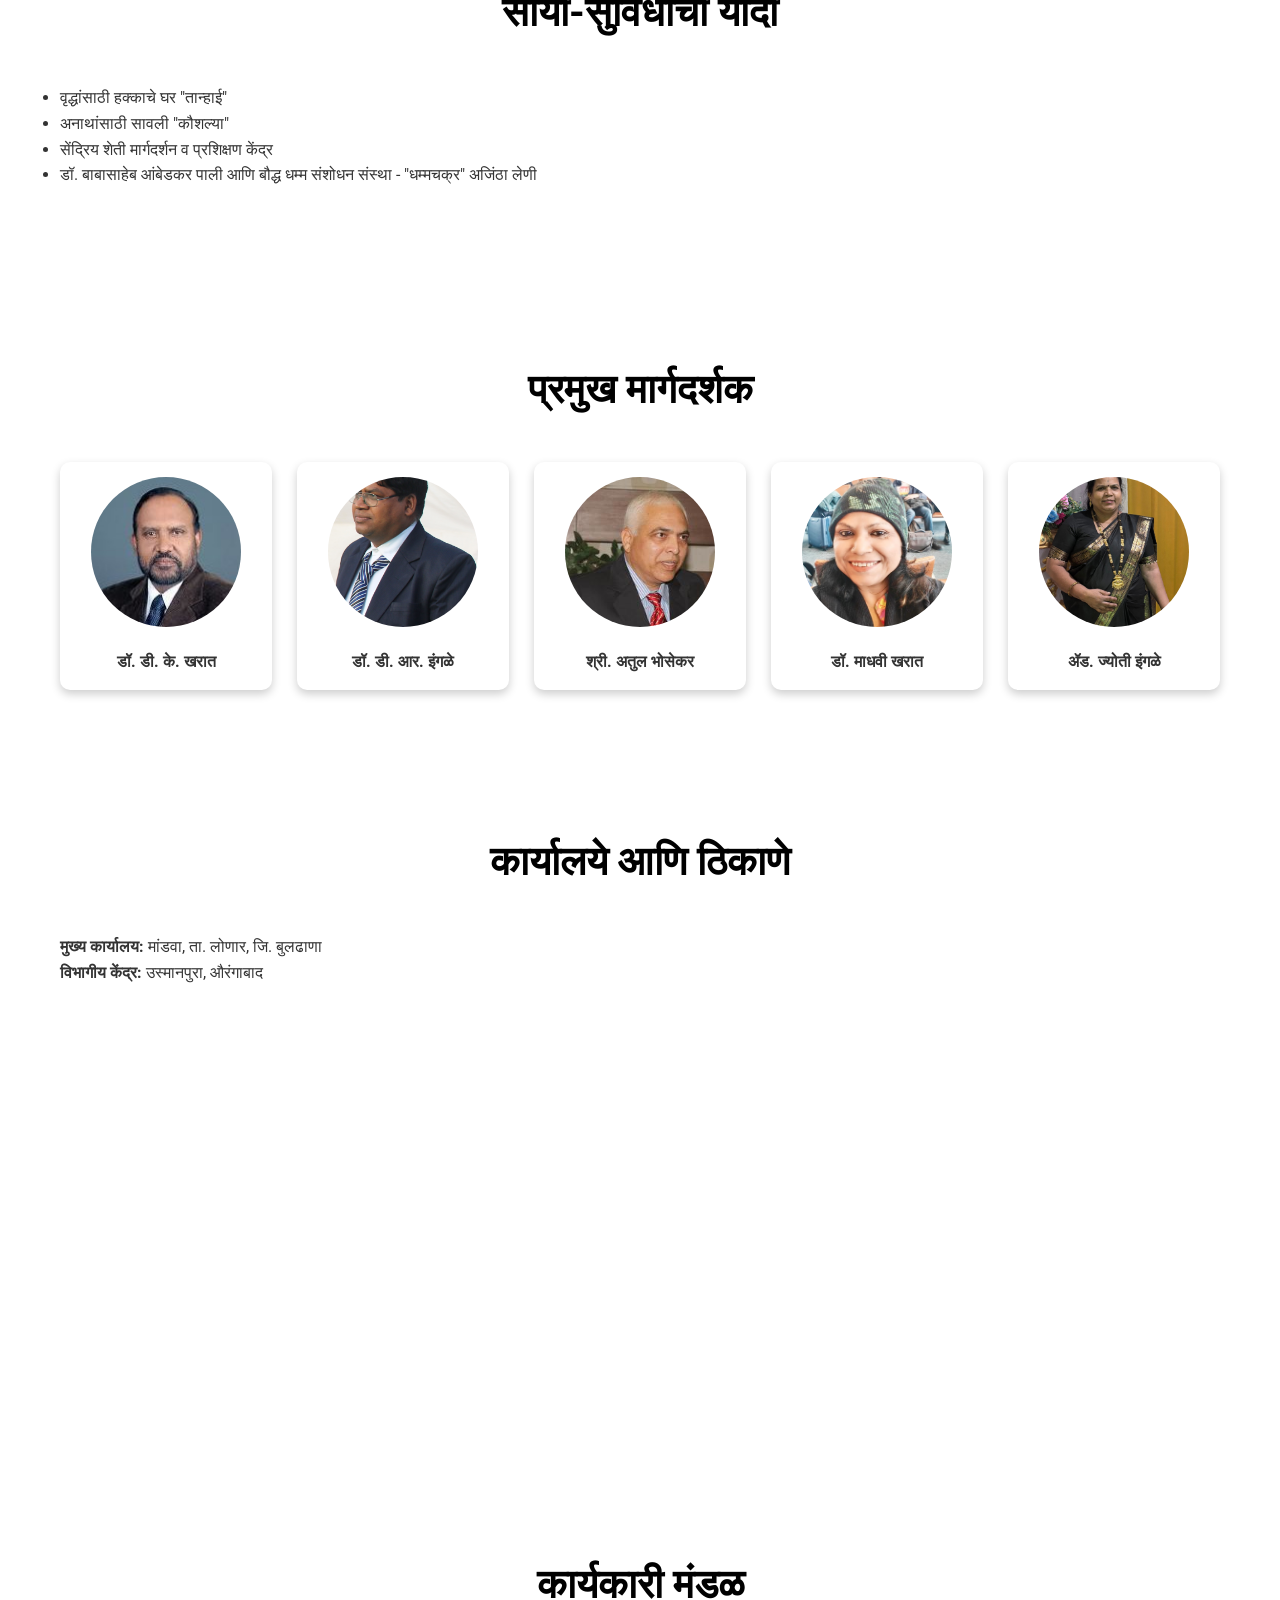
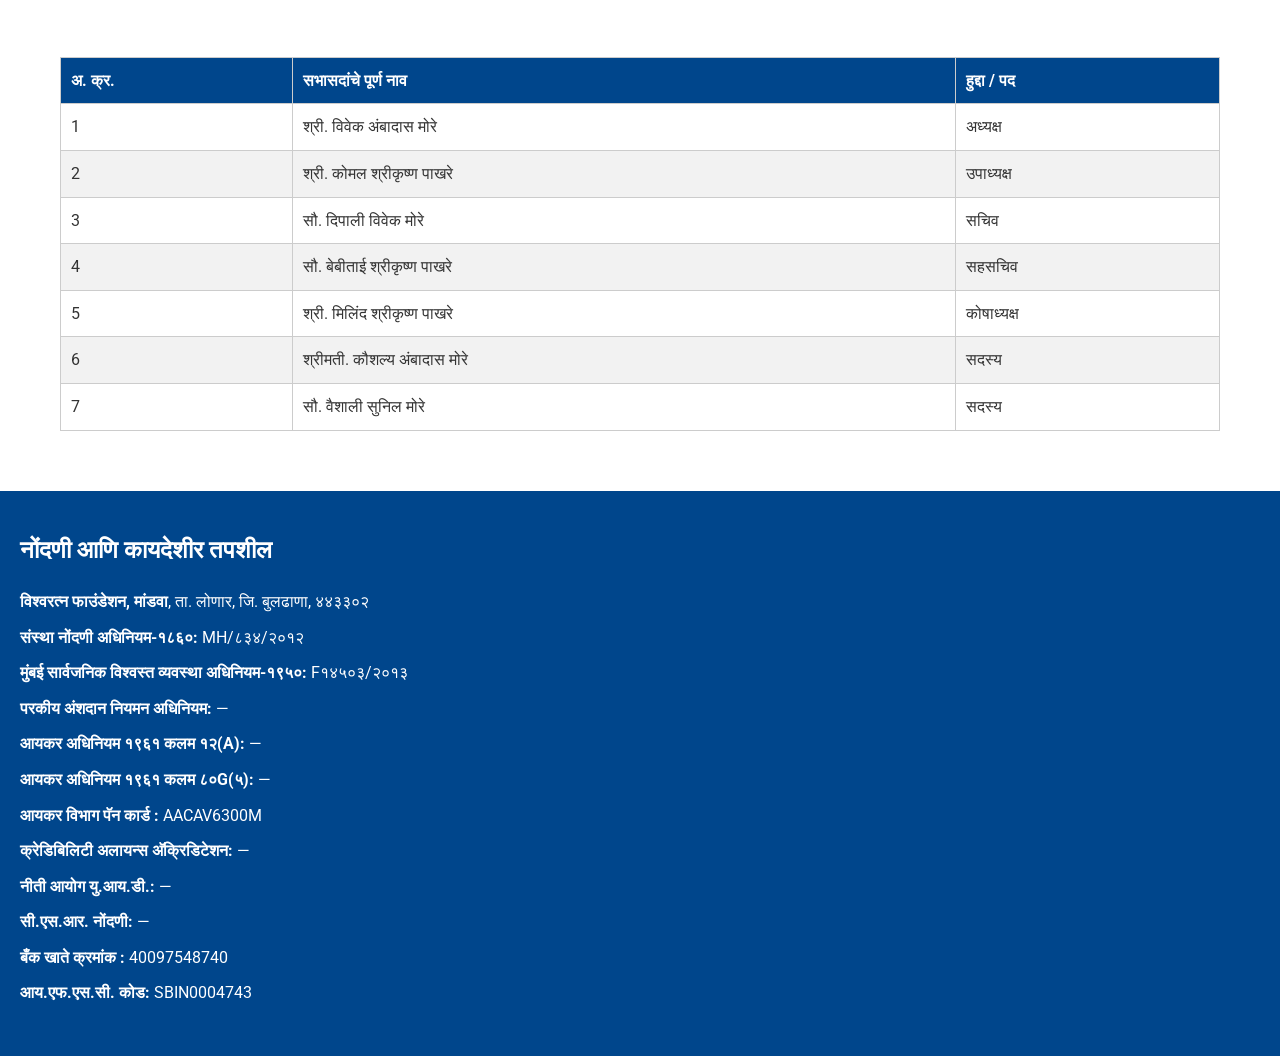
==== commit 87aef90c: "index.html" ====
--- a/index.html
+++ b/index.html
@@ -19,7 +19,7 @@
         .hero {min-height:60vh;background:url('https://upload.wikimedia.org/wikipedia/commons/5/55/Dr._Bhimrao_Ambedkar.jpg') center/cover no-repeat;display:flex;justify-content:center;align-items:center;
                color:#fff;text-align:center;padding:60px 20px;}    
         .hero h1 {font-size:4em; margin-bottom:20px; color:black;text-shadow:2px 2px 6px rgba(255,255,255,0.6);}
-        .hero p {font-size: 1.4em; max-width: 700px; margin: 15px auto; text-align: center; color: #f1f1f1; font-weight: 500;}
+        .hero p {font-size: 1.4em; max-width: 700px; margin: 15px auto; text-align: center; color: #fff; font-weight: 500;}
         .hero-btn{display:inline-block;margin-top:20px;padding:12px 25px;background:#00468c;color:white;text-decoration:none;border-radius:5px;font-weight:bold;}
         .hero-btn:hover{background:#0073e6;}
         section {padding:80px 20px 60px; max-width:1200px; margin:0 auto;}
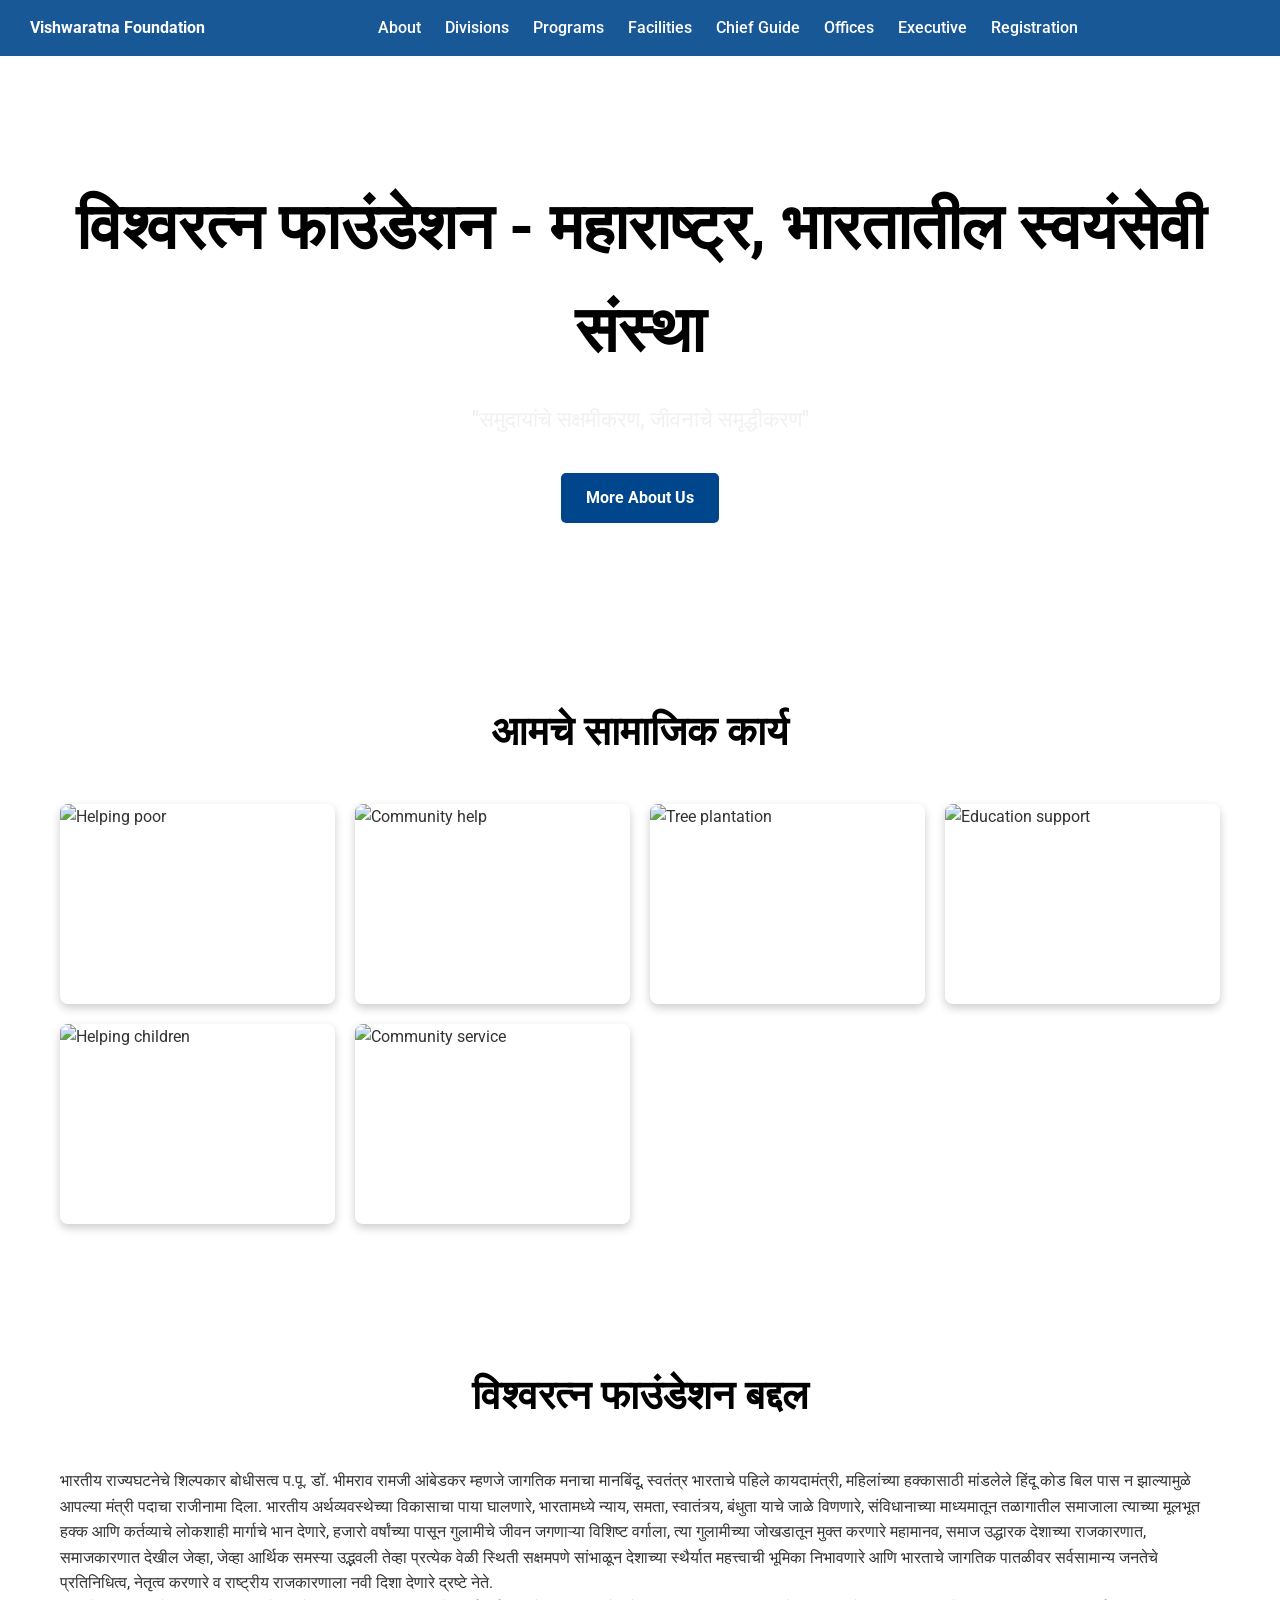
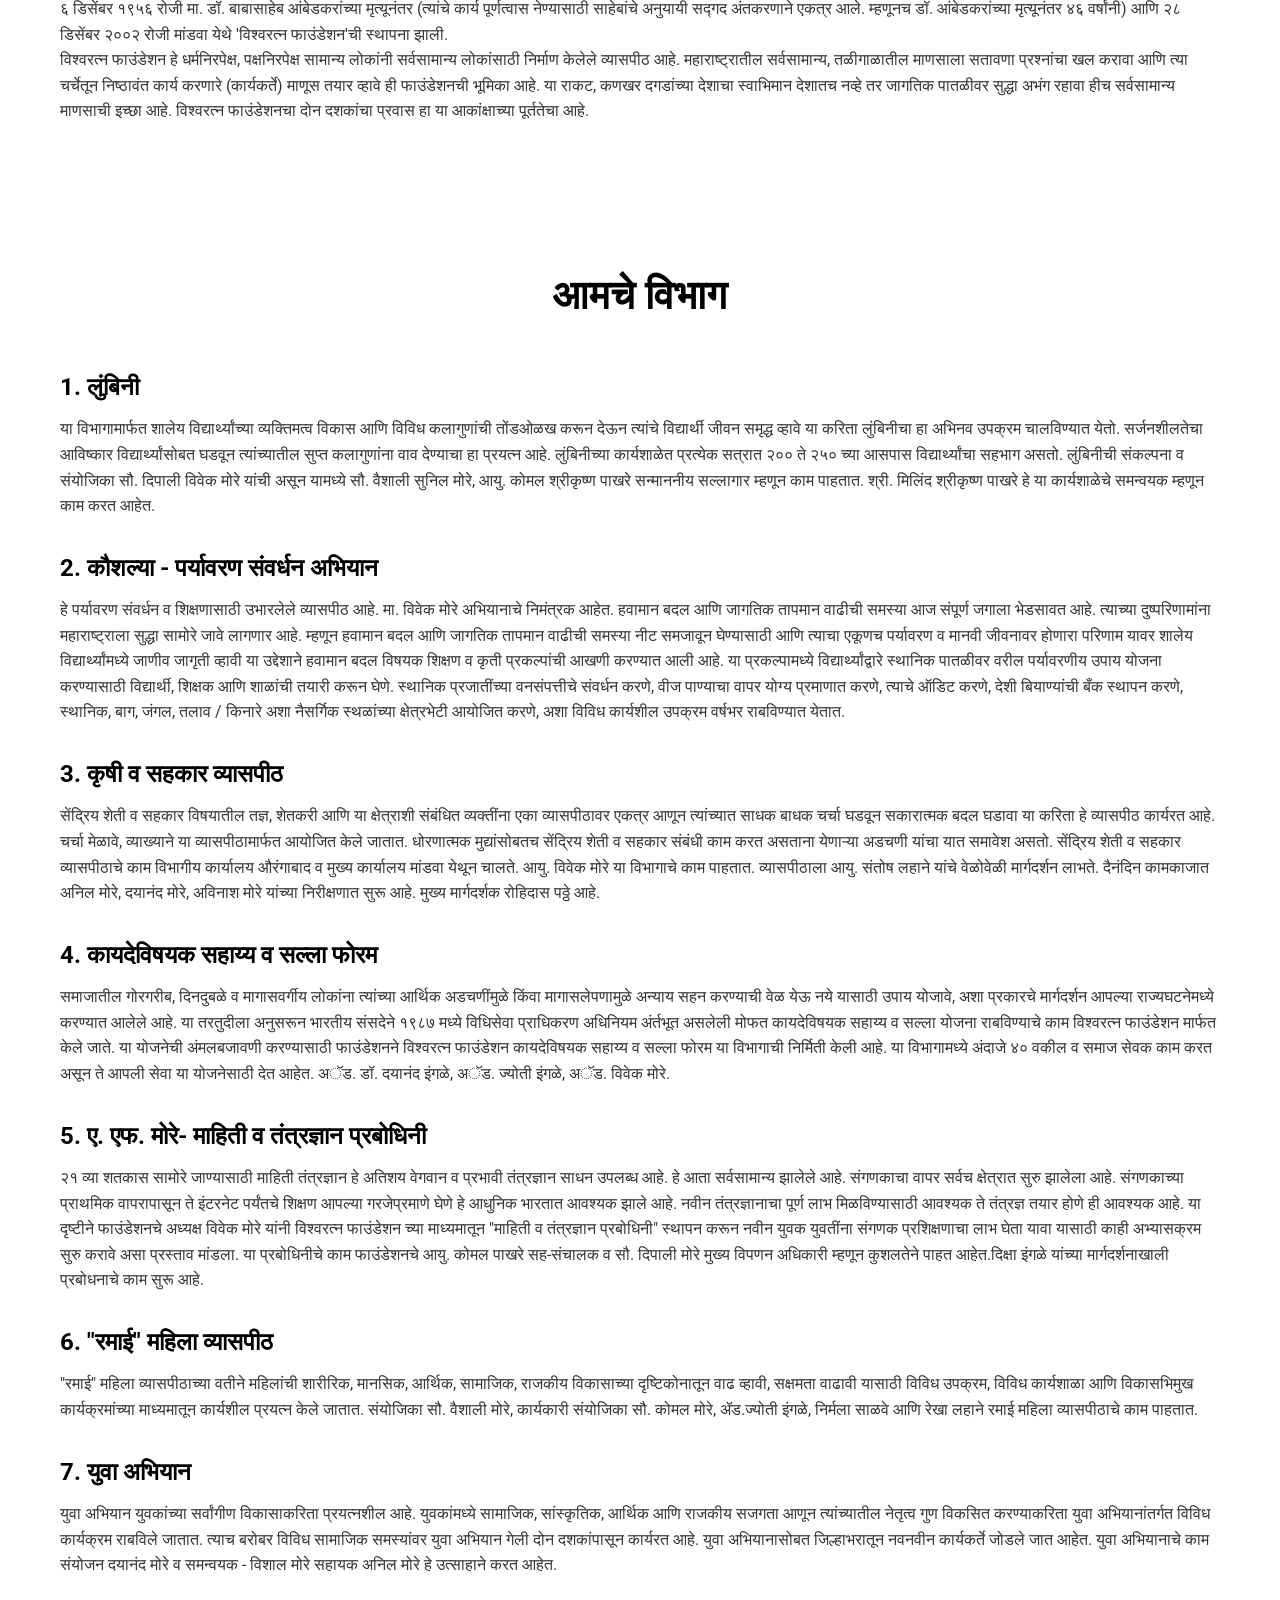
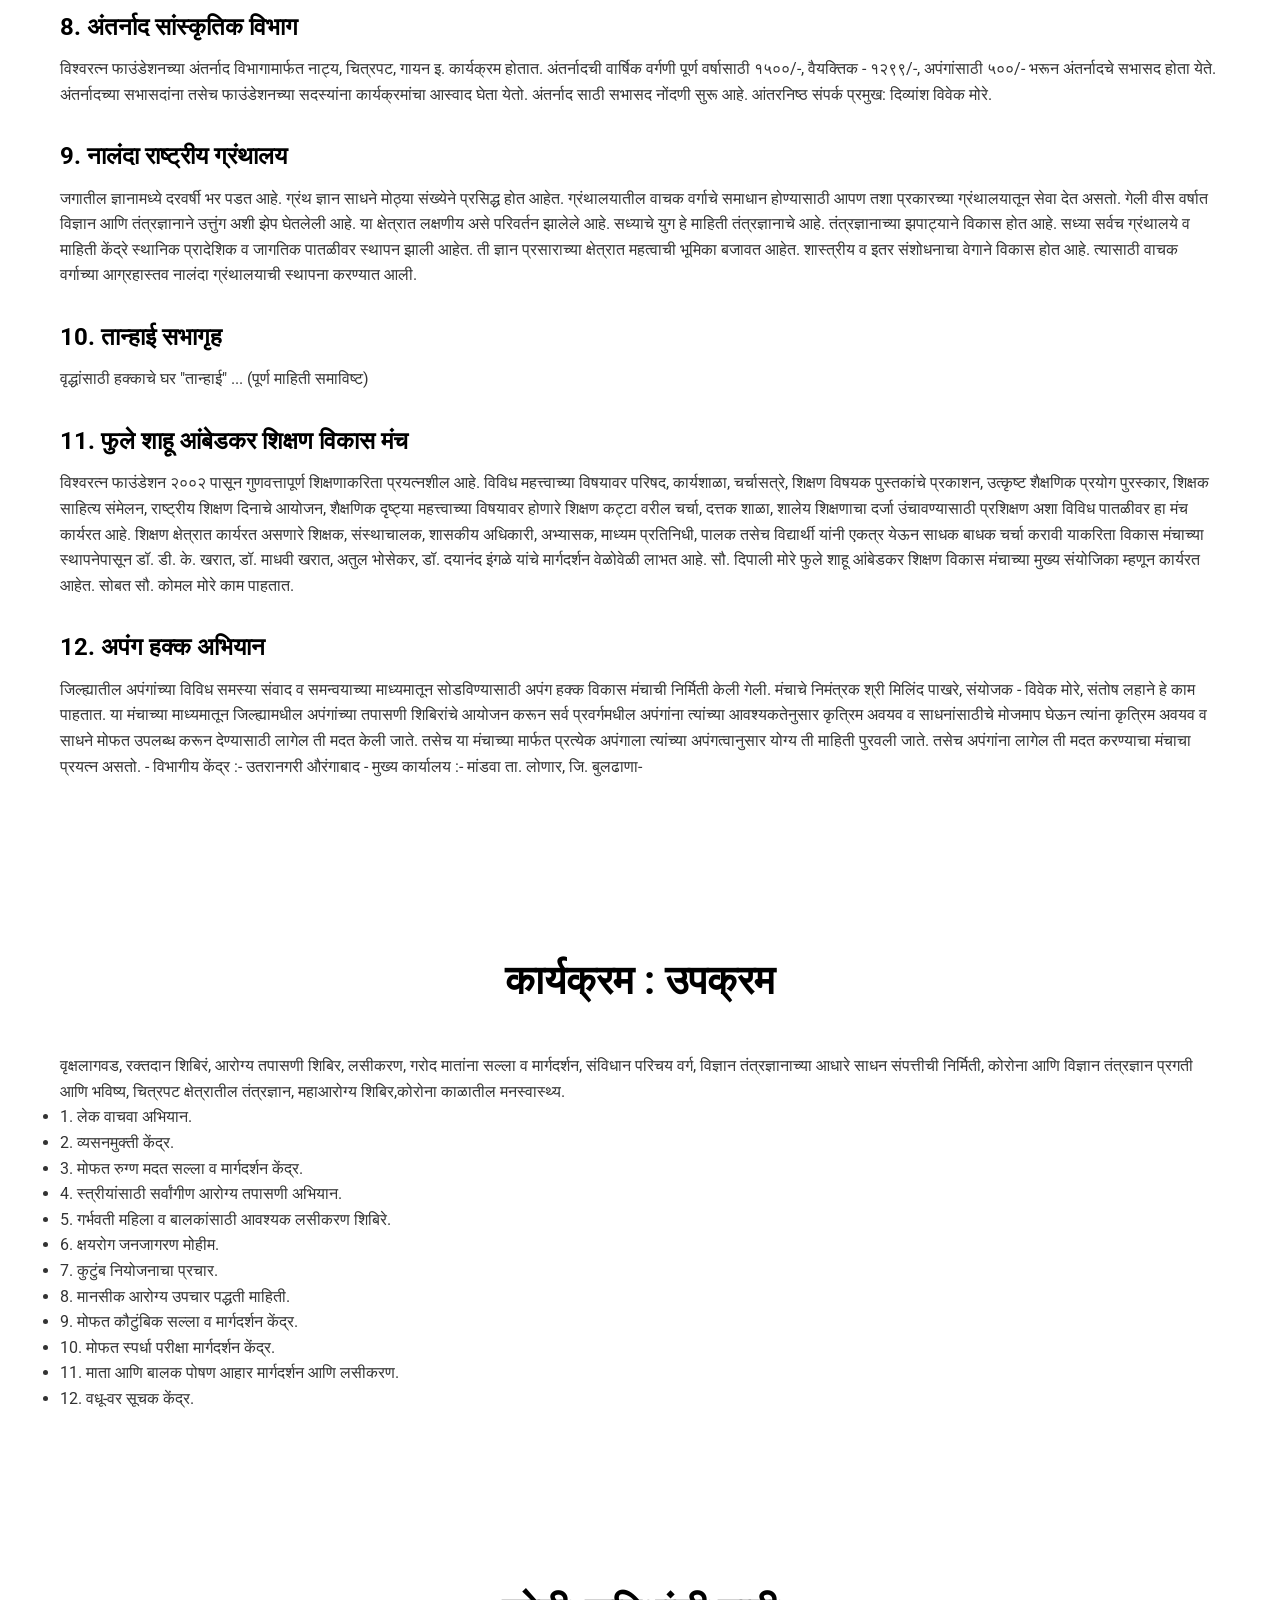
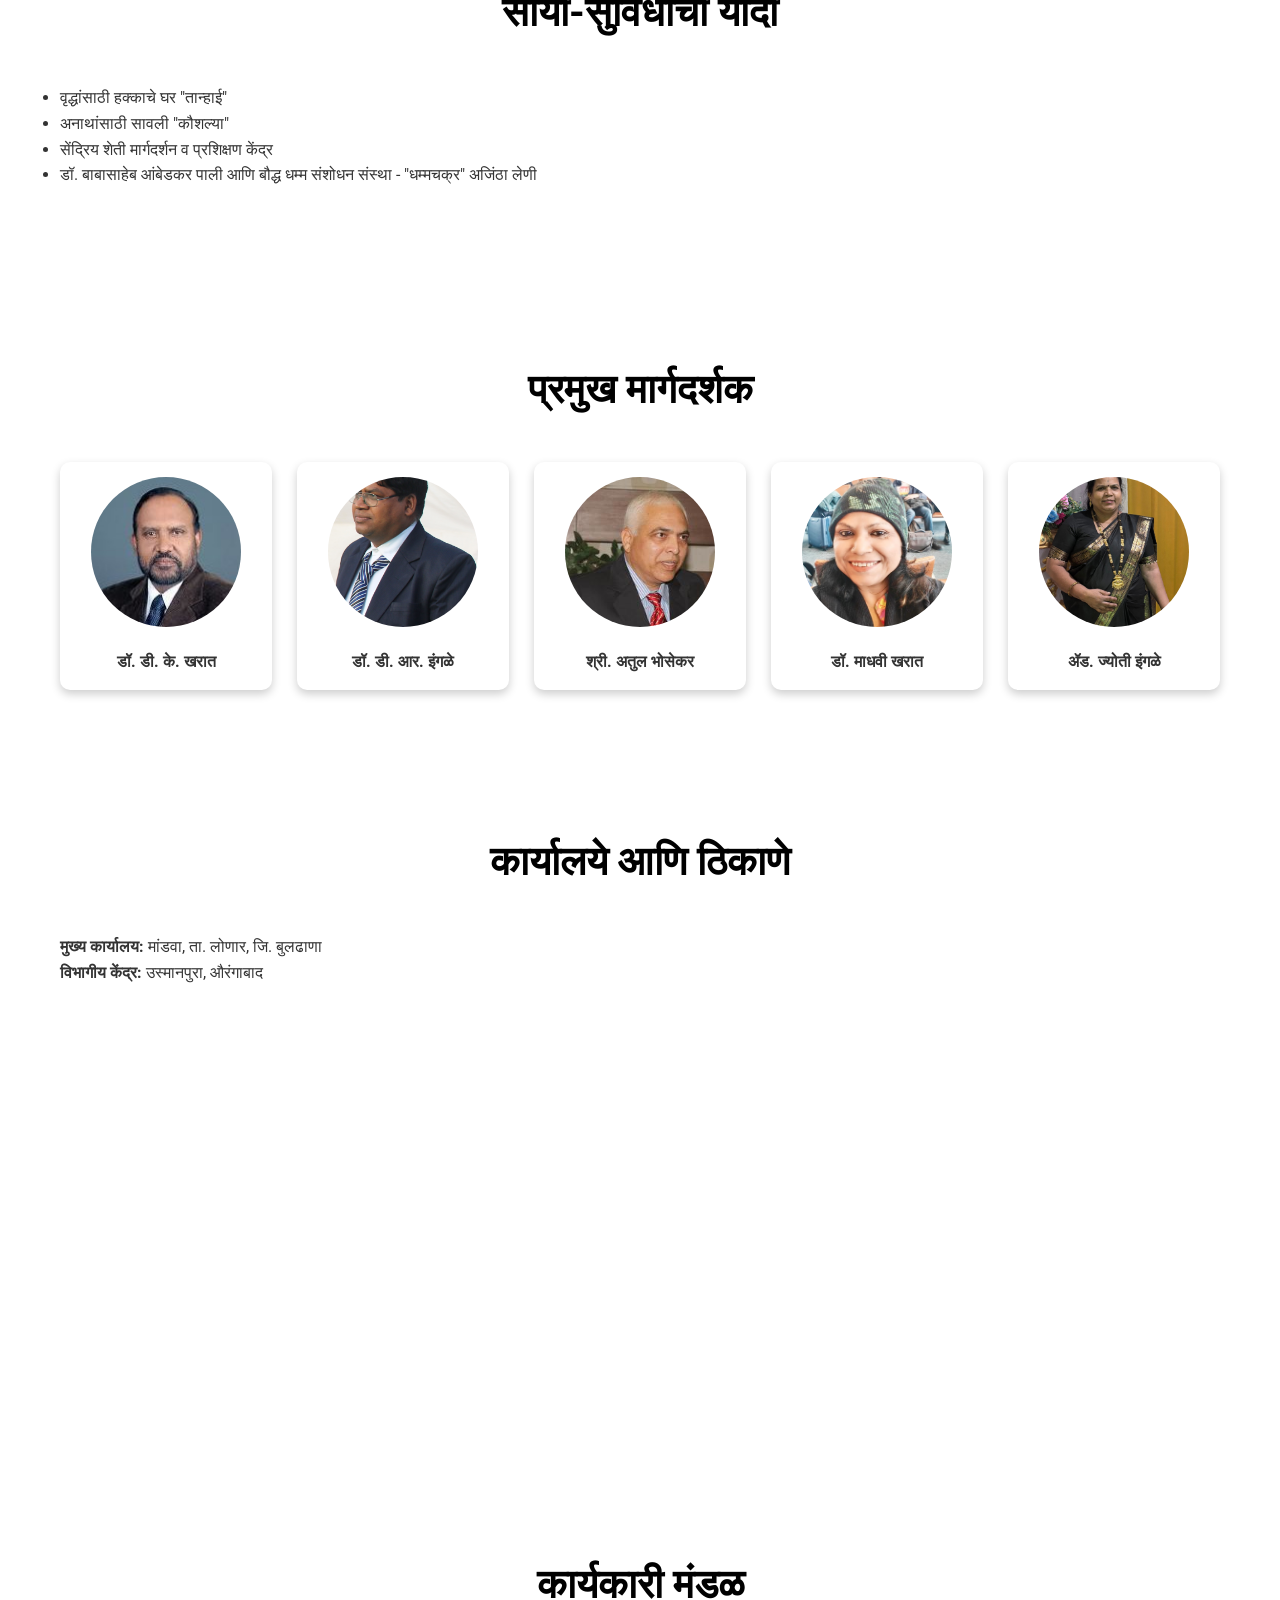
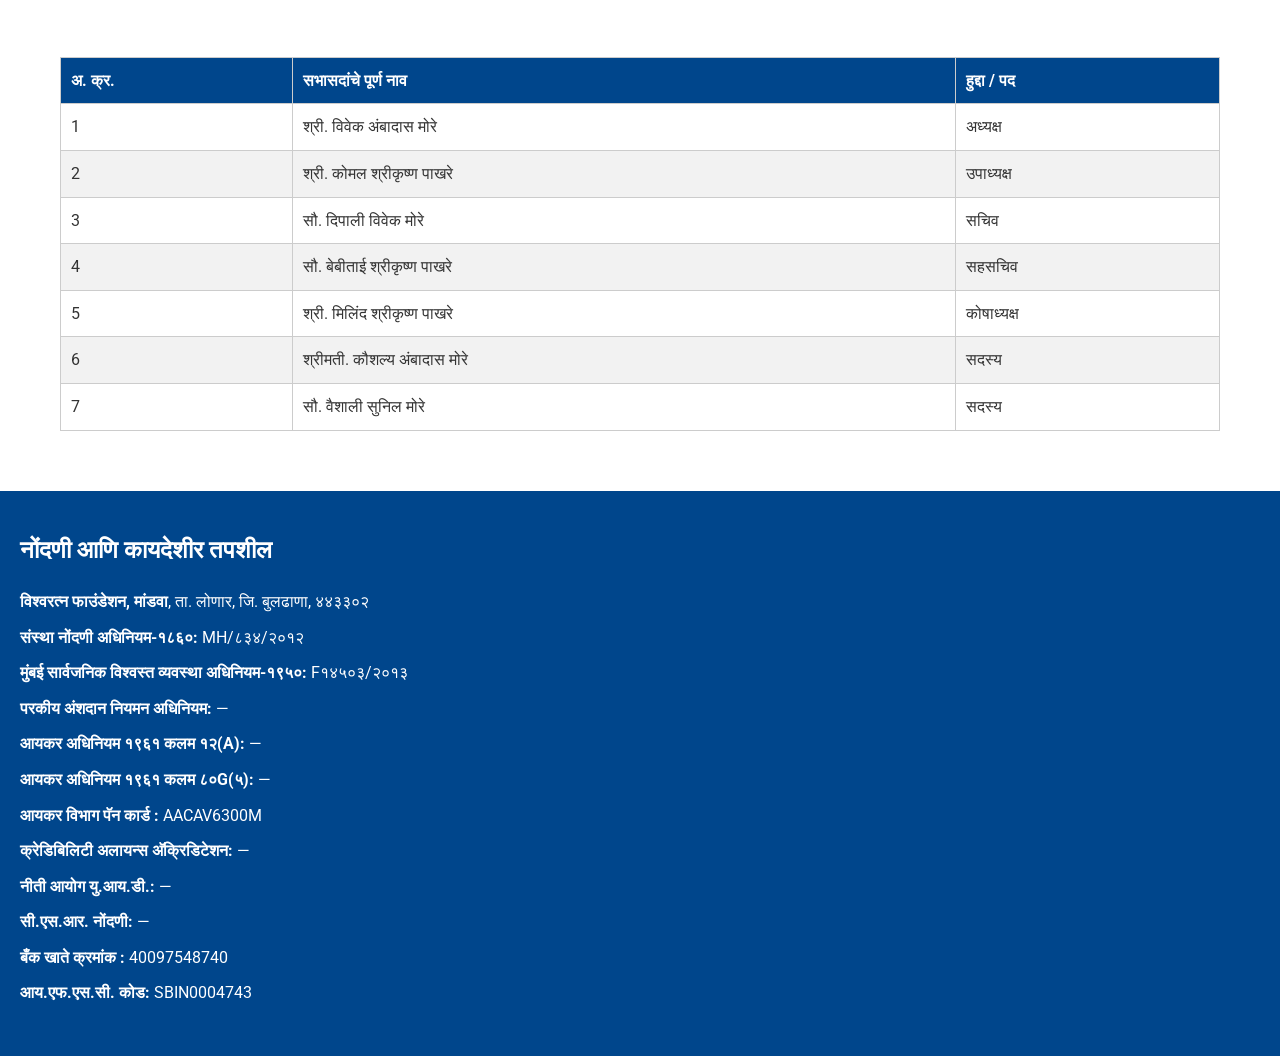
==== commit 809d0b15: "index.html" ====
--- a/index.html
+++ b/index.html
@@ -19,7 +19,7 @@
         .hero {min-height:60vh;background:url('https://upload.wikimedia.org/wikipedia/commons/5/55/Dr._Bhimrao_Ambedkar.jpg') center/cover no-repeat;display:flex;justify-content:center;align-items:center;
                color:#fff;text-align:center;padding:60px 20px;}    
         .hero h1 {font-size:4em; margin-bottom:20px; color:black;text-shadow:2px 2px 6px rgba(255,255,255,0.6);}
-        .hero p {font-size: 1.4em; max-width: 700px; margin: 15px auto; text-align: center; color: #fff; font-weight: 500;}
+        .hero p {font-size: 1.4em; max-width: 700px; margin: 15px auto; text-align: center; color:#f1f1f1; font-weight: 500;}
         .hero-btn{display:inline-block;margin-top:20px;padding:12px 25px;background:#00468c;color:white;text-decoration:none;border-radius:5px;font-weight:bold;}
         .hero-btn:hover{background:#0073e6;}
         section {padding:80px 20px 60px; max-width:1200px; margin:0 auto;}
